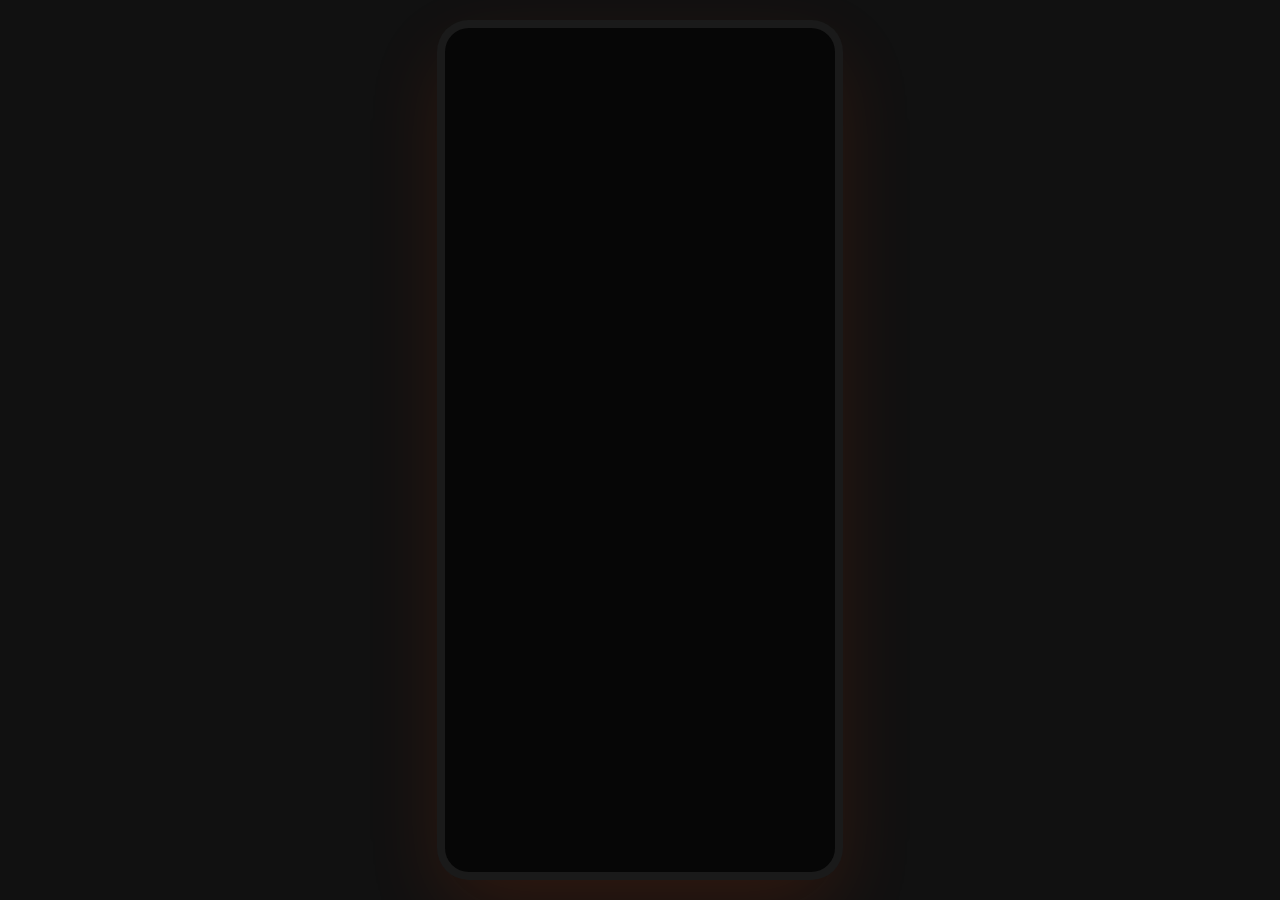
==== index.html @ 0099dbd5 "Update index.html" ====
<!DOCTYPE html>
<html lang="en">
<head>
  <link rel="manifest" href="manifest.json">

<meta name="mobile-web-app-capable" content="yes">
<meta name="apple-mobile-web-app-capable" content="yes">
  <meta charset="UTF-8">
  <meta name="viewport" content="width=device-width, initial-scale=1.0, maximum-scale=1.0, user-scalable=no">
  <title>UrbanDrip Thrift</title>
  <link href="https://fonts.googleapis.com/css2?family=Bebas+Neue&family=Space+Grotesk:wght@400;500;600;700&family=DM+Mono:wght@400;500&display=swap" rel="stylesheet">
  <link rel="stylesheet" href="style.css">
</head>
<body>
<div class="ud-root">
  <div class="phone">
    <div id="screen-host"></div>
    <div id="nav-host"></div>
    <div id="modal-host"></div>
    <div id="toast" class="toast-el"></div>
  </div>
</div>
<script src="app.js"></script>
</body>
</html>
---- style.css ----
:root {
  --bg: #060606;
  --s1: #0f0f0f;
  --s2: #161616;
  --s3: #1e1e1e;
  --border: #1f1f1f;
  --border2: #2d2d2d;
  --rust: #e8440a;
  --rust2: #ff6235;
  --cream: #f0ead8;
  --muted: #4a4a4a;
  --muted2: #777;
  --muted3: #aaa;
  --green: #22c55e;
  --yellow: #eab308;
  --blue: #3b82f6;
  --red: #ef4444;
}

* { margin: 0; padding: 0; box-sizing: border-box; -webkit-tap-highlight-color: transparent; }

body {
  min-height: 100vh;
  background: #111;
  color: #fff;
  font-family: 'Space Grotesk', sans-serif;
}

.ud-root {
  min-height: 100vh;
  background: #111;
  display: flex;
  justify-content: center;
  align-items: center;
  padding: 10px;
}

.phone {
  width: min(390px, 100vw);
  height: min(100vh, 844px);
  background: var(--bg);
  position: relative;
  overflow: hidden;
  display: flex;
  flex-direction: column;
  border-radius: 24px;
  box-shadow: 0 0 0 8px #1a1a1a, 0 30px 80px rgba(232, 68, 10, 0.15);
}

.screen {
  display: flex;
  flex-direction: column;
  height: 100%;
  overflow: hidden;
  position: absolute;
  inset: 0;
  animation: pop 0.2s ease;
}
@keyframes pop { from { opacity: 0; transform: translateY(5px); } to { opacity: 1; transform: none; } }

.sb {
  display: flex;
  justify-content: space-between;
  align-items: center;
  padding: 14px 20px 0;
  font-size: 12px;
  font-weight: 600;
  flex-shrink: 0;
}
.sb-time { font-family: 'DM Mono', monospace; font-size: 13px; }

.nav {
  position: absolute;
  bottom: 0;
  left: 0;
  right: 0;
  background: rgba(6,6,6,0.96);
  border-top: 1px solid var(--border);
  display: flex;
  z-index: 100;
  padding: 6px 0 10px;
  backdrop-filter: blur(12px);
}
.ni {
  flex: 1;
  display: flex;
  flex-direction: column;
  align-items: center;
  padding: 8px 0 3px;
  cursor: pointer;
  gap: 4px;
  color: var(--muted2);
  font-size: 8px;
  font-weight: 700;
  letter-spacing: 0.08em;
  text-transform: uppercase;
  background: none;
  border: none;
  position: relative;
}
.ni.on { color: var(--rust); }
.ni svg { width: 20px; height: 20px; stroke-width: 1.8; }
.ndot {
  position: absolute;
  top: 5px;
  right: calc(50% - 16px);
  width: 5px;
  height: 5px;
  border-radius: 50%;
  background: var(--rust2);
}

.sa {
  flex: 1;
  overflow-y: auto;
  overflow-x: hidden;
  padding-bottom: 80px;
  scrollbar-width: none;
}
.sa::-webkit-scrollbar { display: none; }

.topbar {
  display: flex;
  align-items: center;
  justify-content: space-between;
  padding: 6px 20px 14px;
  flex-shrink: 0;
}
.logo { font-family: 'Bebas Neue', sans-serif; font-size: 30px; letter-spacing: 0.04em; }
.logo em { color: var(--rust); font-style: normal; }

.ibtn {
  width: 36px;
  height: 36px;
  background: var(--s2);
  border-radius: 50%;
  display: flex;
  align-items: center;
  justify-content: center;
  cursor: pointer;
  border: 1px solid var(--border);
  font-size: 15px;
  flex-shrink: 0;
}

.sec-lbl {
  font-size: 10px;
  font-weight: 700;
  letter-spacing: 0.2em;
  text-transform: uppercase;
  color: var(--muted2);
  padding: 0 20px;
  margin-bottom: 12px;
}
.sec-row {
  display: flex;
  justify-content: space-between;
  align-items: center;
  padding: 0 20px;
  margin-bottom: 12px;
}
.sec-row .sec-lbl { padding: 0; margin: 0; }
.see-all { font-size: 11px; color: var(--rust); font-weight: 700; cursor: pointer; }

.hero {
  margin: 0 20px 20px;
  border-radius: 16px;
  padding: 24px 20px;
  position: relative;
  overflow: hidden;
}
.hero-o { background: linear-gradient(135deg, #140600, #3a1000, #140600); border: 1px solid rgba(232,68,10,0.2); }
.hero-c { background: linear-gradient(135deg, #000916, #001a40, #000916); border: 1px solid rgba(59,130,246,0.2); }
.hero-shop { background: linear-gradient(135deg, #0a0a0a, #1a0500, #0a0a0a); border: 1px solid rgba(232,68,10,0.3); }
.hero::before {
  content: 'DRIP';
  position: absolute;
  right: -14px;
  bottom: -24px;
  font-family: 'Bebas Neue', sans-serif;
  font-size: 130px;
  color: rgba(255,255,255,0.04);
  pointer-events: none;
  line-height: 1;
}
.htag {
  font-size: 9px;
  font-weight: 700;
  letter-spacing: 0.22em;
  text-transform: uppercase;
  margin-bottom: 8px;
  position: relative;
}
.htag-o { color: var(--rust); }
.htag-c { color: var(--blue); }
.htag-s { color: var(--rust2); }
.hero h2 {
  font-family: 'Bebas Neue', sans-serif;
  font-size: 36px;
  line-height: 0.95;
  color: var(--cream);
  margin-bottom: 12px;
  position: relative;
}
.hero p {
  font-size: 12px;
  color: rgba(240,234,216,0.5);
  line-height: 1.6;
  margin-bottom: 18px;
  position: relative;
}
.hbtn {
  font-family: 'Space Grotesk', sans-serif;
  font-size: 11px;
  font-weight: 700;
  letter-spacing: 0.12em;
  text-transform: uppercase;
  border: none;
  border-radius: 8px;
  padding: 10px 18px;
  cursor: pointer;
  position: relative;
}
.stats4 { display: grid; grid-template-columns: repeat(4, 1fr); gap: 8px; padding: 0 20px; margin-bottom: 20px; }
.stats3 { display: grid; grid-template-columns: repeat(3, 1fr); gap: 8px; padding: 0 20px; margin-bottom: 20px; }
.stats2 { display: grid; grid-template-columns: 1fr 1fr; gap: 10px; padding: 0 20px; margin-bottom: 20px; }
.stat {
  background: var(--s1);
  border-radius: 10px;
  padding: 12px 8px;
  border: 1px solid var(--border);
  text-align: center;
}
.sv { font-family: 'Bebas Neue', sans-serif; font-size: 26px; color: var(--rust); line-height: 1; }
.sl {
  font-size: 9px;
  color: var(--muted2);
  font-weight: 700;
  letter-spacing: 0.1em;
  text-transform: uppercase;
  margin-top: 3px;
}

.alert-box {
  margin: 0 20px 20px;
  background: rgba(239,68,68,0.07);
  border: 1px solid rgba(239,68,68,0.2);
  border-radius: 16px;
  padding: 14px 16px;
  display: flex;
  align-items: center;
  gap: 12px;
}
.ab-title { font-size: 13px; font-weight: 700; color: var(--red); margin-bottom: 2px; }
.ab-sub { font-size: 11px; color: var(--muted2); }
.ab-btn {
  background: var(--red);
  color: #fff;
  border: none;
  border-radius: 8px;
  padding: 9px 14px;
  font-family: 'Space Grotesk', sans-serif;
  font-size: 11px;
  font-weight: 700;
  cursor: pointer;
  flex-shrink: 0;
}

.litem {
  display: flex;
  align-items: center;
  gap: 12px;
  background: var(--s1);
  border-radius: 12px;
  padding: 12px;
  margin: 0 20px 8px;
  border: 1px solid var(--border);
  cursor: pointer;
}
.li-thumb {
  width: 52px;
  height: 52px;
  border-radius: 8px;
  background: var(--s3);
  flex-shrink: 0;
  display: flex;
  align-items: center;
  justify-content: center;
  font-size: 22px;
  overflow: hidden;
}
.li-thumb img { width: 100%; height: 100%; object-fit: cover; }
.li-info { flex: 1; min-width: 0; }
.li-brand { font-size: 9px; font-weight: 700; letter-spacing: 0.14em; text-transform: uppercase; color: var(--rust); }
.li-name { font-size: 13px; font-weight: 600; }
.li-sub { font-size: 11px; color: var(--muted2); margin-top: 1px; }
.li-right { text-align: right; flex-shrink: 0; }
.li-price { font-family: 'Bebas Neue', sans-serif; font-size: 18px; }

.shop-grid {
  display: grid;
  grid-template-columns: 1fr 1fr;
  gap: 10px;
  padding: 0 20px;
  margin-bottom: 14px;
}
.shop-card {
  background: var(--s1);
  border-radius: 14px;
  border: 1px solid var(--border);
  overflow: hidden;
  cursor: pointer;
  transition: transform 0.2s, border-color 0.2s;
}
.shop-card:active { transform: scale(0.97); }
.shop-card.interested { border-color: var(--green); }
.shop-img {
  aspect-ratio: 1;
  background: var(--s3);
  display: flex;
  align-items: center;
  justify-content: center;
  font-size: 42px;
  position: relative;
  overflow: hidden;
}
.shop-img img { width: 100%; height: 100%; object-fit: cover; }
.shop-tag {
  position: absolute;
  top: 8px;
  left: 8px;
  background: rgba(0,0,0,0.7);
  backdrop-filter: blur(8px);
  color: #fff;
  font-size: 8px;
  font-weight: 700;
  padding: 3px 7px;
  border-radius: 4px;
  letter-spacing: 0.06em;
}
.shop-int-badge {
  position: absolute;
  top: 8px;
  right: 8px;
  background: var(--green);
  color: #fff;
  font-size: 9px;
  font-weight: 700;
  padding: 3px 7px;
  border-radius: 100px;
}
.shop-body { padding: 10px 12px 12px; }
.shop-brand { font-size: 8px; font-weight: 700; letter-spacing: 0.14em; text-transform: uppercase; color: var(--rust); }
.shop-name { font-size: 12px; font-weight: 600; margin: 2px 0 4px; line-height: 1.2; min-height: 28px; }
.shop-row { display: flex; justify-content: space-between; align-items: center; }
.shop-price { font-family: 'Bebas Neue', sans-serif; font-size: 20px; color: var(--cream); }
.shop-size { font-size: 9px; color: var(--muted2); font-weight: 600; }
.shop-btn {
  width: 100%;
  margin-top: 8px;
  background: var(--rust);
  color: #fff;
  border: none;
  border-radius: 8px;
  padding: 8px;
  font-family: 'Space Grotesk', sans-serif;
  font-size: 10px;
  font-weight: 700;
  letter-spacing: 0.06em;
  cursor: pointer;
  text-transform: uppercase;
}
.shop-btn.done {
  background: rgba(34,197,94,0.15);
  color: var(--green);
  border: 1px solid rgba(34,197,94,0.3);
}

.cat-chips {
  display: flex;
  gap: 8px;
  overflow-x: auto;
  padding: 0 20px 14px;
  scrollbar-width: none;
}
.cat-chips::-webkit-scrollbar { display: none; }
.cat-chip {
  padding: 8px 14px;
  background: var(--s2);
  color: var(--muted2);
  border: 1px solid var(--border);
  border-radius: 100px;
  font-size: 11px;
  font-weight: 700;
  white-space: nowrap;
  cursor: pointer;
  text-transform: capitalize;
  flex-shrink: 0;
}
.cat-chip.on {
  background: var(--rust);
  color: #fff;
  border-color: var(--rust);
}

.search-wrap { padding: 0 20px 14px; }
.search-input {
  position: relative;
}
.search-input input {
  width: 100%;
  background: var(--s2);
  border: 1px solid var(--border2);
  border-radius: 10px;
  padding: 13px 40px 13px 14px;
  color: #fff;
  font-family: 'Space Grotesk', sans-serif;
  font-size: 14px;
  outline: none;
}
.search-input input:focus { border-color: var(--rust); }
.search-clear {
  position: absolute;
  right: 12px;
  top: 50%;
  transform: translateY(-50%);
  cursor: pointer;
  color: var(--muted2);
  font-size: 18px;
  padding: 4px;
}
.search-meta {
  font-size: 10px;
  color: var(--muted2);
  margin-top: 8px;
  letter-spacing: 0.1em;
}
.inv-tabs {
  display: flex;
  background: var(--s2);
  border-radius: 12px;
  margin: 0 20px 16px;
  padding: 3px;
  border: 1px solid var(--border);
}
.itab {
  flex: 1;
  padding: 8px 4px;
  text-align: center;
  font-size: 10px;
  font-weight: 700;
  border-radius: 8px;
  cursor: pointer;
  color: var(--muted2);
  position: relative;
  background: none;
  border: none;
}
.itab.on { background: var(--rust); color: #fff; }
.cnt {
  position: absolute;
  top: 2px;
  right: 4px;
  font-size: 8px;
  font-weight: 700;
  width: 14px;
  height: 14px;
  border-radius: 50%;
  display: flex;
  align-items: center;
  justify-content: center;
}
.cy2 { background: var(--yellow); color: #000; }
.cg2 { background: var(--green); color: #fff; }
.cr2 { background: var(--red); color: #fff; }

.icard {
  background: var(--s1);
  border-radius: 16px;
  margin: 0 20px 10px;
  border: 1px solid var(--border);
  overflow: hidden;
}
.icard.warn { border-color: rgba(239,68,68,0.3); }
.ic-top { display: flex; align-items: center; gap: 12px; padding: 12px; }
.ic-img {
  width: 56px;
  height: 56px;
  border-radius: 10px;
  background: var(--s3);
  flex-shrink: 0;
  display: flex;
  align-items: center;
  justify-content: center;
  font-size: 24px;
  overflow: hidden;
}
.ic-img img { width: 100%; height: 100%; object-fit: cover; }
.ic-name { font-size: 13px; font-weight: 700; margin-bottom: 2px; }
.ic-sub { font-size: 11px; color: var(--muted2); }
.ic-price { font-family: 'Bebas Neue', sans-serif; font-size: 20px; }
.ic-days { font-size: 10px; color: var(--muted2); margin-top: 2px; text-align: right; }
.ic-days.red { color: var(--red); }
.ic-actions { display: flex; gap: 7px; padding: 0 12px 12px; }
.ia {
  flex: 1;
  padding: 9px 6px;
  border-radius: 8px;
  font-family: 'Space Grotesk', sans-serif;
  font-size: 10px;
  font-weight: 700;
  cursor: pointer;
  border: none;
  text-align: center;
}
.ia-sold { background: rgba(34,197,94,0.1); color: var(--green); border: 1px solid rgba(34,197,94,0.25); }
.ia-ret { background: rgba(239,68,68,0.1); color: var(--red); border: 1px solid rgba(239,68,68,0.25); }
.ia-low { background: rgba(234,179,8,0.1); color: var(--yellow); border: 1px solid rgba(234,179,8,0.25); }
.ia-msg { background: rgba(59,130,246,0.1); color: var(--blue); border: 1px solid rgba(59,130,246,0.25); }

.lc { padding: 0 12px 10px; }
.lc-track { display: flex; align-items: center; margin-bottom: 6px; }
.lcd {
  width: 8px;
  height: 8px;
  border-radius: 50%;
  background: var(--border2);
  border: 1.5px solid var(--border2);
  flex-shrink: 0;
}
.lcd.done { background: var(--rust); border-color: var(--rust); }
.lcd.cur { background: var(--rust); border-color: var(--rust); box-shadow: 0 0 6px var(--rust); }
.lcd.warn { background: var(--red); border-color: var(--red); }
.lcd.ok { background: var(--green); border-color: var(--green); }
.lcl { flex: 1; height: 2px; background: var(--border); }
.lcl.done { background: var(--rust); }
.lcl.ok { background: var(--green); }
.lcl.warn { background: rgba(239,68,68,0.3); }
.lc-lbls {
  display: flex;
  justify-content: space-between;
  font-size: 8px;
  color: var(--muted);
  font-weight: 700;
  letter-spacing: 0.05em;
  text-transform: uppercase;
}

.qi {
  background: var(--s1);
  border-radius: 16px;
  margin: 0 20px 14px;
  border: 1px solid var(--border);
  overflow: hidden;
}
.qi-top { display: flex; gap: 12px; padding: 14px; }
.qi-photo {
  width: 64px;
  height: 64px;
  border-radius: 10px;
  background: var(--s3);
  flex-shrink: 0;
  display: flex;
  align-items: center;
  justify-content: center;
  font-size: 28px;
  overflow: hidden;
}
.qi-photo img { width: 100%; height: 100%; object-fit: cover; }
.qi-from { font-size: 9px; font-weight: 700; letter-spacing: 0.12em; text-transform: uppercase; color: var(--muted2); margin-bottom: 2px; }
.qi-name { font-size: 15px; font-weight: 700; margin-bottom: 2px; }
.qi-meta { font-size: 11px; color: var(--muted2); }
.qi-when { font-size: 10px; color: var(--yellow); font-weight: 700; margin-top: 3px; }
.qi-send {
  margin: 0 14px 12px;
  background: var(--s2);
  border-radius: 8px;
  padding: 9px 12px;
  font-size: 11px;
  color: var(--muted2);
  border: 1px solid var(--border);
}
.qi-send strong { color: #fff; }
.crit-wrap { padding: 0 14px 10px; }
.crit-row {
  display: flex;
  align-items: center;
  justify-content: space-between;
  padding: 9px 0;
  border-bottom: 1px solid var(--border);
}
.crit-row:last-child { border: none; }
.crit-l { font-size: 13px; font-weight: 500; }
.tog {
  width: 42px;
  height: 23px;
  background: var(--border2);
  border-radius: 12px;
  position: relative;
  cursor: pointer;
  flex-shrink: 0;
  border: none;
  transition: background 0.2s;
}
.tog.on { background: var(--green); }
.tog-knob {
  position: absolute;
  left: 3px;
  top: 3px;
  width: 17px;
  height: 17px;
  background: #fff;
  border-radius: 50%;
  transition: left 0.2s;
  box-shadow: 0 1px 3px rgba(0,0,0,0.3);
}
.tog.on .tog-knob { left: 22px; }

.q-score {
  margin: 0 14px 12px;
  display: flex;
  align-items: center;
  gap: 10px;
}
.qs-lbl { font-size: 10px; color: var(--muted2); font-weight: 600; flex-shrink: 0; }
.qs-bar {
  flex: 1;
  height: 4px;
  background: var(--border);
  border-radius: 2px;
  overflow: hidden;
}
.qs-fill { height: 100%; border-radius: 2px; transition: width 0.3s, background 0.3s; }
.qs-pct { font-size: 11px; font-weight: 700; flex-shrink: 0; min-width: 32px; text-align: right; font-family: 'DM Mono', monospace; }

.vrow { display: flex; gap: 8px; padding: 0 14px 14px; }
.vbtn {
  flex: 1;
  padding: 12px 8px;
  border-radius: 10px;
  font-family: 'Space Grotesk', sans-serif;
  font-size: 12px;
  font-weight: 700;
  cursor: pointer;
  border: none;
}
.vrej { background: rgba(239,68,68,0.1); color: var(--red); border: 1px solid rgba(239,68,68,0.25); }
.vacc { background: rgba(34,197,94,0.1); color: var(--green); border: 1px solid rgba(34,197,94,0.25); }

.earn-card {
  margin: 0 20px 20px;
  border-radius: 16px;
  padding: 22px;
  text-align: center;
  position: relative;
  overflow: hidden;
  color: #fff;
}
.earn-o { background: linear-gradient(135deg, var(--rust), var(--rust2)); }
.earn-c { background: linear-gradient(135deg, #1d4ed8, var(--blue)); }
.earn-card::before {
  content: '₨';
  position: absolute;
  right: -10px;
  bottom: -20px;
  font-family: 'Bebas Neue', sans-serif;
  font-size: 120px;
  color: rgba(255,255,255,0.07);
  pointer-events: none;
}
.earn-lbl { font-size: 10px; font-weight: 700; letter-spacing: 0.18em; text-transform: uppercase; opacity: 0.75; margin-bottom: 5px; }
.earn-amt { font-family: 'Bebas Neue', sans-serif; font-size: 52px; line-height: 1; }
.earn-sub { font-size: 11px; opacity: 0.65; margin-top: 5px; }
.earn-row { display: flex; gap: 10px; margin: 12px 0 0; }
.em { flex: 1; background: rgba(255,255,255,0.14); border-radius: 10px; padding: 10px; text-align: center; }
.em-v { font-family: 'Bebas Neue', sans-serif; font-size: 22px; line-height: 1; }
.em-l { font-size: 9px; opacity: 0.65; font-weight: 700; letter-spacing: 0.06em; margin-top: 2px; }

.deal-card {
  background: var(--s1);
  border-radius: 16px;
  padding: 14px;
  margin: 0 20px 10px;
  border: 1px solid var(--border);
}
.dc-top { display: flex; gap: 10px; align-items: center; margin-bottom: 10px; }
.dc-img {
  width: 44px;
  height: 44px;
  border-radius: 8px;
  background: var(--s3);
  flex-shrink: 0;
  display: flex;
  align-items: center;
  justify-content: center;
  font-size: 20px;
  overflow: hidden;
}
.dc-img img { width: 100%; height: 100%; object-fit: cover; }
.dc-name { font-size: 13px; font-weight: 700; }
.dc-from { font-size: 11px; color: var(--muted2); }
.dc-badge { margin-left: auto; font-size: 9px; font-weight: 700; padding: 4px 9px; border-radius: 6px; flex-shrink: 0; }
.dbs { background: rgba(34,197,94,0.12); color: var(--green); }
.dba { background: rgba(234,179,8,0.12); color: var(--yellow); }
.dbr { background: rgba(239,68,68,0.12); color: var(--red); }

.sbar { height: 4px; background: var(--border); border-radius: 2px; overflow: hidden; margin-bottom: 5px; }
.sfill { height: 100%; background: var(--rust); border-radius: 2px; }
.sfill-b { height: 100%; background: var(--blue); border-radius: 2px; }
.slbls { display: flex; justify-content: space-between; font-size: 10px; margin-bottom: 3px; }
.sm-r { color: var(--rust); font-weight: 700; }
.sm-b { color: var(--blue); font-weight: 700; }
.sth { color: var(--muted2); }
.snote { font-size: 10px; color: var(--muted); }
.mi-card {
  background: var(--s1);
  border-radius: 16px;
  margin: 0 20px 10px;
  border: 1px solid var(--border);
  overflow: hidden;
}
.mi-top { display: flex; align-items: center; gap: 12px; padding: 12px; }
.mi-img {
  width: 56px;
  height: 56px;
  border-radius: 10px;
  background: var(--s3);
  flex-shrink: 0;
  display: flex;
  align-items: center;
  justify-content: center;
  font-size: 24px;
  overflow: hidden;
}
.mi-img img { width: 100%; height: 100%; object-fit: cover; }
.mi-name { font-size: 13px; font-weight: 700; margin-bottom: 1px; }
.mi-sub { font-size: 11px; color: var(--muted2); }
.mi-status { margin-left: auto; flex-shrink: 0; }
.spill { font-size: 9px; font-weight: 700; padding: 4px 10px; border-radius: 100px; text-transform: uppercase; letter-spacing: 0.06em; }
.sp-pend { background: rgba(234,179,8,0.15); color: var(--yellow); }
.sp-list { background: rgba(59,130,246,0.15); color: var(--blue); }
.sp-sold { background: rgba(34,197,94,0.15); color: var(--green); }
.sp-ret { background: rgba(239,68,68,0.15); color: var(--red); }
.mi-lc { padding: 0 12px 12px; }
.mi-note { padding: 0 12px 12px; font-size: 11px; color: var(--muted2); }

.notif-list { padding: 0 20px; }
.nitem {
  display: flex;
  gap: 12px;
  padding: 14px;
  background: var(--s1);
  border-radius: 12px;
  margin-bottom: 8px;
  border: 1px solid var(--border);
  position: relative;
}
.nitem.unread { border-color: rgba(232,68,10,0.25); }
.nitem.unread::before {
  content: '';
  position: absolute;
  left: 0;
  top: 0;
  bottom: 0;
  width: 3px;
  background: var(--rust);
  border-radius: 12px 0 0 12px;
}
.ni-ico {
  width: 38px;
  height: 38px;
  border-radius: 50%;
  display: flex;
  align-items: center;
  justify-content: center;
  font-size: 17px;
  flex-shrink: 0;
}
.ico-ret { background: rgba(239,68,68,0.15); }
.ico-sold { background: rgba(34,197,94,0.15); }
.ico-pend { background: rgba(234,179,8,0.15); }
.ico-buy { background: rgba(232,68,10,0.15); }
.ni-title { font-size: 13px; font-weight: 700; margin-bottom: 2px; }
.ni-sub { font-size: 11px; color: var(--muted2); line-height: 1.4; }
.ni-time { font-size: 10px; color: var(--muted); margin-top: 4px; }
.ni-act { display: inline-block; margin-top: 7px; font-size: 11px; font-weight: 700; color: var(--rust); cursor: pointer; }

.badge-pill { background: var(--rust); color: #fff; font-size: 10px; font-weight: 700; padding: 5px 12px; border-radius: 100px; }
.rbadge {
  padding: 3px 10px;
  border-radius: 100px;
  font-size: 10px;
  font-weight: 700;
  letter-spacing: 0.06em;
  display: inline-flex;
  align-items: center;
  gap: 4px;
}
.rb-o { background: rgba(232,68,10,0.12); color: var(--rust); border: 1px solid rgba(232,68,10,0.25); }
.rb-c { background: rgba(59,130,246,0.12); color: var(--blue); border: 1px solid rgba(59,130,246,0.25); }
.rb-g { background: rgba(34,197,94,0.12); color: var(--green); }

.fl { margin-bottom: 14px; }
.fl label {
  font-size: 10px;
  font-weight: 700;
  letter-spacing: 0.14em;
  text-transform: uppercase;
  color: var(--muted2);
  display: block;
  margin-bottom: 7px;
}
.fi {
  width: 100%;
  background: var(--s2);
  border: 1px solid var(--border2);
  border-radius: 10px;
  padding: 13px 14px;
  color: #fff;
  font-family: 'Space Grotesk', sans-serif;
  font-size: 14px;
  outline: none;
  appearance: none;
}
.fi:focus { border-color: var(--rust); }
.fi::placeholder { color: var(--muted); }

.btn {
  width: 100%;
  border: none;
  border-radius: 14px;
  padding: 15px;
  font-family: 'Space Grotesk', sans-serif;
  font-size: 14px;
  font-weight: 700;
  cursor: pointer;
  margin-bottom: 10px;
  letter-spacing: 0.06em;
}
.btn-rust { background: var(--rust); color: #fff; }
.btn-blue { background: var(--blue); color: #fff; }
.btn-green { background: var(--green); color: #fff; }
.btn-wa { background: #25d366; color: #fff; }
.btn-ig { background: linear-gradient(45deg, #f09433, #e6683c, #dc2743, #cc2366, #bc1888); color: #fff; }
.btn-ghost { background: transparent; border: 1px solid var(--border2); color: var(--muted2); }

.login-wrap {
  padding: 48px 24px 40px;
  display: flex;
  flex-direction: column;
  align-items: center;
  flex: 1;
  overflow-y: auto;
  scrollbar-width: none;
}
.login-wrap::-webkit-scrollbar { display: none; }
.tagline {
  font-size: 10px;
  color: var(--muted2);
  letter-spacing: 0.2em;
  text-transform: uppercase;
  margin-bottom: 44px;
}
.notice-box {
  background: rgba(232,68,10,0.08);
  border: 1px solid rgba(232,68,10,0.2);
  border-radius: 14px;
  padding: 14px 16px;
  margin-bottom: 24px;
  width: 100%;
}
.nb-title { font-size: 11px; font-weight: 700; color: var(--rust); margin-bottom: 4px; }
.nb-body { font-size: 11px; color: var(--muted3); line-height: 1.6; }
.form-wrap { width: 100%; }
.slot {
  width: 40px;
  height: 40px;
  border-radius: 50%;
  display: flex;
  align-items: center;
  justify-content: center;
  font-size: 14px;
  font-weight: 700;
  border: 2px solid var(--border2);
  color: var(--muted);
  font-family: 'DM Mono', monospace;
}
.slot.done { background: var(--rust); border-color: var(--rust); color: #fff; }
.slot.cur { border-color: var(--rust); color: var(--rust); animation: pulse 2s infinite; }
@keyframes pulse {
  0%,100% { box-shadow: 0 0 0 0 rgba(232,68,10,0.3); }
  50% { box-shadow: 0 0 0 8px rgba(232,68,10,0); }
}

.con-hdr { padding: 8px 20px 16px; flex-shrink: 0; }
.con-hdr h1 { font-family: 'Bebas Neue', sans-serif; font-size: 34px; color: var(--cream); margin-bottom: 3px; }
.con-hdr p { font-size: 12px; color: var(--muted2); }

.who-grid {
  display: grid;
  grid-template-columns: 1fr 1fr;
  gap: 10px;
  padding: 0 20px;
  margin-bottom: 20px;
}
.who-card {
  padding: 16px 12px;
  background: var(--s2);
  border: 1.5px solid var(--border2);
  border-radius: 16px;
  cursor: pointer;
  text-align: center;
}
.who-card.on { border-color: var(--rust); background: rgba(232,68,10,0.07); }
.wc-icon { font-size: 26px; margin-bottom: 6px; }
.wc-title { font-size: 13px; font-weight: 700; margin-bottom: 2px; }
.wc-sub { font-size: 10px; color: var(--muted2); }

.acc {
  margin: 0 20px 12px;
  background: var(--s1);
  border: 1px solid var(--border);
  border-radius: 14px;
  overflow: hidden;
}
.acc-btn {
  width: 100%;
  display: flex;
  align-items: center;
  gap: 10px;
  padding: 14px 16px;
  background: transparent;
  border: none;
  color: #fff;
  cursor: pointer;
  text-align: left;
}
.acc-slot {
  width: 24px;
  height: 24px;
  border-radius: 50%;
  background: var(--s3);
  color: var(--muted2);
  display: flex;
  align-items: center;
  justify-content: center;
  font-size: 11px;
  font-weight: 700;
  font-family: 'DM Mono', monospace;
  flex-shrink: 0;
}
.acc-slot.done { background: var(--green); color: #fff; }
.acc-title { flex: 1; font-size: 13px; font-weight: 700; letter-spacing: 0.04em; text-transform: uppercase; }
.acc-status { font-size: 10px; color: var(--muted); font-weight: 600; }
.acc-status.done { color: var(--green); }
.acc-arrow { font-size: 14px; color: var(--muted2); font-family: 'DM Mono', monospace; }
.acc-body { border-top: 1px solid var(--border); padding: 14px 0 4px; }

.pcard {
  background: var(--s2);
  border: 1px solid var(--border);
  border-radius: 16px;
  overflow: hidden;
  margin: 0 16px 12px;
}
.pcard-top { display: flex; align-items: center; gap: 12px; padding: 14px; }
.pav {
  width: 50px;
  height: 50px;
  border-radius: 50%;
  background: var(--s3);
  border: 2px solid var(--border2);
  display: flex;
  align-items: center;
  justify-content: center;
  font-size: 20px;
  flex-shrink: 0;
}
.pcard-name { font-size: 14px; font-weight: 700; }
.pcard-type { font-size: 10px; color: var(--rust); font-weight: 700; letter-spacing: 0.08em; text-transform: uppercase; }
.pcard-fields { border-top: 1px solid var(--border); }
.pf {
  display: flex;
  align-items: center;
  gap: 10px;
  padding: 11px 14px;
  border-bottom: 1px solid var(--border);
}
.pf:last-child { border: none; }
.pf input {
  flex: 1;
  background: transparent;
  border: none;
  color: #fff;
  font-family: 'Space Grotesk', sans-serif;
  font-size: 13px;
  outline: none;
}
.pf input::placeholder { color: var(--muted); }

.photo-grid {
  display: grid;
  grid-template-columns: 2fr 1fr 1fr;
  grid-template-rows: 1fr 1fr;
  gap: 8px;
  padding: 0 16px;
  height: 210px;
  margin-bottom: 8px;
}
.pslot {
  background: var(--s2);
  border: 1.5px dashed var(--border2);
  border-radius: 10px;
  display: flex;
  flex-direction: column;
  align-items: center;
  justify-content: center;
  cursor: pointer;
  position: relative;
  overflow: hidden;
}
.pslot.main-s { grid-row: span 2; }
.pslot.filled { border-style: solid; border-color: var(--rust); }
.psi { font-size: 18px; opacity: 0.3; margin-bottom: 3px; }
.psi.on { opacity: 1; color: var(--rust); }
.psl { font-size: 8px; color: var(--muted); font-weight: 700; letter-spacing: 0.1em; }
.psl.on { color: var(--rust); }
.mbadge {
  position: absolute;
  top: 7px;
  left: 7px;
  background: var(--rust);
  color: #fff;
  font-size: 8px;
  font-weight: 700;
  padding: 2px 7px;
  border-radius: 4px;
  z-index: 1;
}
.pslot img {
  position: absolute;
  inset: 0;
  width: 100%;
  height: 100%;
  object-fit: cover;
}
.px-remove {
  position: absolute;
  top: 5px;
  right: 5px;
  background: rgba(0,0,0,0.8);
  border-radius: 50%;
  width: 20px;
  height: 20px;
  display: flex;
  align-items: center;
  justify-content: center;
  font-size: 10px;
  z-index: 2;
  cursor: pointer;
  color: #fff;
}
.photo-note {
  font-size: 10px;
  color: var(--muted);
  text-align: center;
  padding: 6px 20px 0;
  line-height: 1.5;
  margin-bottom: 18px;
}

.cond-sel { display: flex; gap: 6px; }
.cb {
  flex: 1;
  padding: 9px 4px;
  background: var(--s2);
  border: 1px solid var(--border);
  border-radius: 8px;
  text-align: center;
  cursor: pointer;
}
.cb.on { border-color: var(--rust); background: rgba(232,68,10,0.1); }
.cb-n { font-family: 'Bebas Neue', sans-serif; font-size: 20px; line-height: 1; }
.cb-l { font-size: 8px; color: var(--muted); font-weight: 600; }

.pickup-box {
  margin: 0 16px 12px;
  background: rgba(232,68,10,0.06);
  border: 1px solid rgba(232,68,10,0.18);
  border-radius: 16px;
  padding: 14px;
}
.pb-head {
  font-size: 10px;
  font-weight: 700;
  letter-spacing: 0.14em;
  text-transform: uppercase;
  color: var(--rust);
  margin-bottom: 12px;
}
.pb-opts { display: flex; flex-direction: column; gap: 9px; }
.pbopt { display: flex; align-items: flex-start; gap: 10px; cursor: pointer; }
.pb-radio {
  width: 17px;
  height: 17px;
  border-radius: 50%;
  border: 2px solid var(--border2);
  flex-shrink: 0;
  margin-top: 1px;
  display: flex;
  align-items: center;
  justify-content: center;
}
.pb-radio.on { border-color: var(--rust); }
.pb-radio.on::after {
  content: '';
  width: 7px;
  height: 7px;
  border-radius: 50%;
  background: var(--rust);
}
.pb-lbl { font-size: 12px; font-weight: 600; }
.pb-desc { font-size: 10px; color: var(--muted2); }

.suc-wrap {
  flex: 1;
  display: flex;
  flex-direction: column;
  align-items: center;
  justify-content: center;
  padding: 36px 24px;
  text-align: center;
  overflow-y: auto;
}
.suc-icon { font-size: 68px; margin-bottom: 18px; animation: bounce 0.5s ease; }
@keyframes bounce {
  0%,100% { transform: scale(1); }
  50% { transform: scale(1.15); }
}
.suc-title { font-family: 'Bebas Neue', sans-serif; font-size: 40px; margin-bottom: 7px; }
.suc-sub { font-size: 13px; color: var(--muted2); line-height: 1.6; max-width: 270px; margin-bottom: 26px; }
.suc-card {
  background: var(--s1);
  border: 1px solid var(--border);
  border-radius: 16px;
  padding: 18px;
  width: 100%;
  max-width: 310px;
  margin-bottom: 22px;
  text-align: left;
}
.sr {
  display: flex;
  justify-content: space-between;
  padding: 7px 0;
  border-bottom: 1px solid var(--border);
  font-size: 12px;
}
.sr:last-child { border: none; }
.sk { color: var(--muted2); }
.sv2 { font-weight: 700; }

.empty { text-align: center; padding: 44px 24px; }
.ei { font-size: 50px; margin-bottom: 12px; }
.et { font-family: 'Bebas Neue', sans-serif; font-size: 24px; color: var(--muted2); margin-bottom: 6px; }
.es { font-size: 12px; color: var(--muted); line-height: 1.6; }

.modal-ov {
  position: absolute;
  inset: 0;
  background: rgba(0,0,0,0.88);
  z-index: 500;
  display: flex;
  align-items: flex-end;
  justify-content: center;
  border-radius: 24px;
  overflow: hidden;
  animation: mfade 0.18s ease;
}
@keyframes mfade { from { opacity: 0; } to { opacity: 1; } }
.modal {
  background: var(--s1);
  border-radius: 20px 20px 0 0;
  width: 100%;
  padding: 18px 20px 36px;
  border-top: 1px solid var(--border);
  max-height: 85%;
  overflow-y: auto;
  animation: slideup 0.25s ease;
}
@keyframes slideup { from { transform: translateY(100%); } to { transform: none; } }
.mhandle {
  width: 36px;
  height: 4px;
  background: var(--border2);
  border-radius: 2px;
  margin: 0 auto 18px;
}
.mtitle { font-family: 'Bebas Neue', sans-serif; font-size: 28px; margin-bottom: 4px; }
.msub { font-size: 12px; color: var(--muted2); margin-bottom: 18px; line-height: 1.5; }

.buy-hero {
  width: 100%;
  aspect-ratio: 1.2;
  border-radius: 14px;
  background: var(--s2);
  display: flex;
  align-items: center;
  justify-content: center;
  font-size: 80px;
  margin-bottom: 14px;
  overflow: hidden;
}
.buy-hero img { width: 100%; height: 100%; object-fit: cover; }
.buy-meta {
  background: var(--s2);
  border: 1px solid var(--border);
  border-radius: 12px;
  padding: 12px;
  margin-bottom: 14px;
}
.buy-row {
  display: flex;
  justify-content: space-between;
  padding: 6px 0;
  font-size: 12px;
  border-bottom: 1px solid var(--border);
}
.buy-row:last-child { border: none; }
.buy-k { color: var(--muted2); }
.buy-v { font-weight: 700; }

.ret-opts { display: flex; flex-direction: column; gap: 8px; margin-bottom: 14px; }
.ropt {
  display: flex;
  gap: 12px;
  background: var(--s2);
  border: 1px solid var(--border);
  border-radius: 12px;
  padding: 13px;
  cursor: pointer;
}
.ropt.sel { border-color: var(--rust); }
.ropt-radio {
  width: 18px;
  height: 18px;
  border-radius: 50%;
  border: 2px solid var(--border2);
  flex-shrink: 0;
  margin-top: 1px;
  display: flex;
  align-items: center;
  justify-content: center;
}
.ropt.sel .ropt-radio { border-color: var(--rust); }
.ropt.sel .ropt-radio::after {
  content: '';
  width: 8px;
  height: 8px;
  border-radius: 50%;
  background: var(--rust);
}
.ropt-title { font-size: 13px; font-weight: 700; margin-bottom: 2px; }
.ropt-desc { font-size: 11px; color: var(--muted2); }

.toast-el {
  position: absolute;
  bottom: 90px;
  left: 50%;
  transform: translateX(-50%);
  padding: 11px 22px;
  border-radius: 100px;
  font-size: 12px;
  font-weight: 700;
  z-index: 600;
  white-space: nowrap;
  pointer-events: none;
  color: #fff;
  background: #22c55e;
  opacity: 0;
  transition: opacity 0.27s ease;
}
.toast-el.show { opacity: 1; }

.gap { height: 20px; }
.mono { font-family: 'DM Mono', monospace; }

.hbtn-o { background: var(--rust); color: #fff; }
.hbtn-c { background: var(--blue); color: #fff; }
.hbtn-s { background: var(--rust); color: #fff; }
.mi-card {
  background: var(--s1);
  border-radius: 16px;
  margin: 0 20px 10px;
  border: 1px solid var(--border);
  overflow: hidden;
}
.mi-top { display: flex; align-items: center; gap: 12px; padding: 12px; }
.mi-img {
  width: 56px;
  height: 56px;
  border-radius: 10px;
  background: var(--s3);
  flex-shrink: 0;
  display: flex;
  align-items: center;
  justify-content: center;
  font-size: 24px;
  overflow: hidden;
}
.mi-img img { width: 100%; height: 100%; object-fit: cover; }
.mi-name { font-size: 13px; font-weight: 700; margin-bottom: 1px; }
.mi-sub { font-size: 11px; color: var(--muted2); }
.mi-status { margin-left: auto; flex-shrink: 0; }
.spill { font-size: 9px; font-weight: 700; padding: 4px 10px; border-radius: 100px; text-transform: uppercase; letter-spacing: 0.06em; }
.sp-pend { background: rgba(234,179,8,0.15); color: var(--yellow); }
.sp-list { background: rgba(59,130,246,0.15); color: var(--blue); }
.sp-sold { background: rgba(34,197,94,0.15); color: var(--green); }
.sp-ret { background: rgba(239,68,68,0.15); color: var(--red); }
.mi-lc { padding: 0 12px 12px; }
.mi-note { padding: 0 12px 12px; font-size: 11px; color: var(--muted2); }

.notif-list { padding: 0 20px; }
.nitem {
  display: flex;
  gap: 12px;
  padding: 14px;
  background: var(--s1);
  border-radius: 12px;
  margin-bottom: 8px;
  border: 1px solid var(--border);
  position: relative;
}
.nitem.unread { border-color: rgba(232,68,10,0.25); }
.nitem.unread::before {
  content: '';
  position: absolute;
  left: 0;
  top: 0;
  bottom: 0;
  width: 3px;
  background: var(--rust);
  border-radius: 12px 0 0 12px;
}
.ni-ico {
  width: 38px;
  height: 38px;
  border-radius: 50%;
  display: flex;
  align-items: center;
  justify-content: center;
  font-size: 17px;
  flex-shrink: 0;
}
.ico-ret { background: rgba(239,68,68,0.15); }
.ico-sold { background: rgba(34,197,94,0.15); }
.ico-pend { background: rgba(234,179,8,0.15); }
.ico-buy { background: rgba(232,68,10,0.15); }
.ni-title { font-size: 13px; font-weight: 700; margin-bottom: 2px; }
.ni-sub { font-size: 11px; color: var(--muted2); line-height: 1.4; }
.ni-time { font-size: 10px; color: var(--muted); margin-top: 4px; }
.ni-act { display: inline-block; margin-top: 7px; font-size: 11px; font-weight: 700; color: var(--rust); cursor: pointer; }

.badge-pill { background: var(--rust); color: #fff; font-size: 10px; font-weight: 700; padding: 5px 12px; border-radius: 100px; }
.rbadge {
  padding: 3px 10px;
  border-radius: 100px;
  font-size: 10px;
  font-weight: 700;
  letter-spacing: 0.06em;
  display: inline-flex;
  align-items: center;
  gap: 4px;
}
.rb-o { background: rgba(232,68,10,0.12); color: var(--rust); border: 1px solid rgba(232,68,10,0.25); }
.rb-c { background: rgba(59,130,246,0.12); color: var(--blue); border: 1px solid rgba(59,130,246,0.25); }
.rb-g { background: rgba(34,197,94,0.12); color: var(--green); }

.fl { margin-bottom: 14px; }
.fl label {
  font-size: 10px;
  font-weight: 700;
  letter-spacing: 0.14em;
  text-transform: uppercase;
  color: var(--muted2);
  display: block;
  margin-bottom: 7px;
}
.fi {
  width: 100%;
  background: var(--s2);
  border: 1px solid var(--border2);
  border-radius: 10px;
  padding: 13px 14px;
  color: #fff;
  font-family: 'Space Grotesk', sans-serif;
  font-size: 14px;
  outline: none;
  appearance: none;
}
.fi:focus { border-color: var(--rust); }
.fi::placeholder { color: var(--muted); }

.btn {
  width: 100%;
  border: none;
  border-radius: 14px;
  padding: 15px;
  font-family: 'Space Grotesk', sans-serif;
  font-size: 14px;
  font-weight: 700;
  cursor: pointer;
  margin-bottom: 10px;
  letter-spacing: 0.06em;
}
.btn-rust { background: var(--rust); color: #fff; }
.btn-blue { background: var(--blue); color: #fff; }
.btn-green { background: var(--green); color: #fff; }
.btn-wa { background: #25d366; color: #fff; }
.btn-ig { background: linear-gradient(45deg, #f09433, #e6683c, #dc2743, #cc2366, #bc1888); color: #fff; }
.btn-ghost { background: transparent; border: 1px solid var(--border2); color: var(--muted2); }

.login-wrap {
  padding: 48px 24px 40px;
  display: flex;
  flex-direction: column;
  align-items: center;
  flex: 1;
  overflow-y: auto;
  scrollbar-width: none;
}
.login-wrap::-webkit-scrollbar { display: none; }
.tagline {
  font-size: 10px;
  color: var(--muted2);
  letter-spacing: 0.2em;
  text-transform: uppercase;
  margin-bottom: 44px;
}
.notice-box {
  background: rgba(232,68,10,0.08);
  border: 1px solid rgba(232,68,10,0.2);
  border-radius: 14px;
  padding: 14px 16px;
  margin-bottom: 24px;
  width: 100%;
}
.nb-title { font-size: 11px; font-weight: 700; color: var(--rust); margin-bottom: 4px; }
.nb-body { font-size: 11px; color: var(--muted3); line-height: 1.6; }
.form-wrap { width: 100%; }
.slot {
  width: 40px;
  height: 40px;
  border-radius: 50%;
  display: flex;
  align-items: center;
  justify-content: center;
  font-size: 14px;
  font-weight: 700;
  border: 2px solid var(--border2);
  color: var(--muted);
  font-family: 'DM Mono', monospace;
}
.slot.done { background: var(--rust); border-color: var(--rust); color: #fff; }
.slot.cur { border-color: var(--rust); color: var(--rust); animation: pulse 2s infinite; }
@keyframes pulse {
  0%,100% { box-shadow: 0 0 0 0 rgba(232,68,10,0.3); }
  50% { box-shadow: 0 0 0 8px rgba(232,68,10,0); }
}

.con-hdr { padding: 8px 20px 16px; flex-shrink: 0; }
.con-hdr h1 { font-family: 'Bebas Neue', sans-serif; font-size: 34px; color: var(--cream); margin-bottom: 3px; }
.con-hdr p { font-size: 12px; color: var(--muted2); }

.who-grid {
  display: grid;
  grid-template-columns: 1fr 1fr;
  gap: 10px;
  padding: 0 20px;
  margin-bottom: 20px;
}
.who-card {
  padding: 16px 12px;
  background: var(--s2);
  border: 1.5px solid var(--border2);
  border-radius: 16px;
  cursor: pointer;
  text-align: center;
}
.who-card.on { border-color: var(--rust); background: rgba(232,68,10,0.07); }
.wc-icon { font-size: 26px; margin-bottom: 6px; }
.wc-title { font-size: 13px; font-weight: 700; margin-bottom: 2px; }
.wc-sub { font-size: 10px; color: var(--muted2); }

.acc {
  margin: 0 20px 12px;
  background: var(--s1);
  border: 1px solid var(--border);
  border-radius: 14px;
  overflow: hidden;
}
.acc-btn {
  width: 100%;
  display: flex;
  align-items: center;
  gap: 10px;
  padding: 14px 16px;
  background: transparent;
  border: none;
  color: #fff;
  cursor: pointer;
  text-align: left;
}
.acc-slot {
  width: 24px;
  height: 24px;
  border-radius: 50%;
  background: var(--s3);
  color: var(--muted2);
  display: flex;
  align-items: center;
  justify-content: center;
  font-size: 11px;
  font-weight: 700;
  font-family: 'DM Mono', monospace;
  flex-shrink: 0;
}
.acc-slot.done { background: var(--green); color: #fff; }
.acc-title { flex: 1; font-size: 13px; font-weight: 700; letter-spacing: 0.04em; text-transform: uppercase; }
.acc-status { font-size: 10px; color: var(--muted); font-weight: 600; }
.acc-status.done { color: var(--green); }
.acc-arrow { font-size: 14px; color: var(--muted2); font-family: 'DM Mono', monospace; }
.acc-body { border-top: 1px solid var(--border); padding: 14px 0 4px; }

.pcard {
  background: var(--s2);
  border: 1px solid var(--border);
  border-radius: 16px;
  overflow: hidden;
  margin: 0 16px 12px;
}
.pcard-top { display: flex; align-items: center; gap: 12px; padding: 14px; }
.pav {
  width: 50px;
  height: 50px;
  border-radius: 50%;
  background: var(--s3);
  border: 2px solid var(--border2);
  display: flex;
  align-items: center;
  justify-content: center;
  font-size: 20px;
  flex-shrink: 0;
}
.pcard-name { font-size: 14px; font-weight: 700; }
.pcard-type { font-size: 10px; color: var(--rust); font-weight: 700; letter-spacing: 0.08em; text-transform: uppercase; }
.pcard-fields { border-top: 1px solid var(--border); }
.pf {
  display: flex;
  align-items: center;
  gap: 10px;
  padding: 11px 14px;
  border-bottom: 1px solid var(--border);
}
.pf:last-child { border: none; }
.pf input {
  flex: 1;
  background: transparent;
  border: none;
  color: #fff;
  font-family: 'Space Grotesk', sans-serif;
  font-size: 13px;
  outline: none;
}
.pf input::placeholder { color: var(--muted); }

.photo-grid {
  display: grid;
  grid-template-columns: 2fr 1fr 1fr;
  grid-template-rows: 1fr 1fr;
  gap: 8px;
  padding: 0 16px;
  height: 210px;
  margin-bottom: 8px;
}
.pslot {
  background: var(--s2);
  border: 1.5px dashed var(--border2);
  border-radius: 10px;
  display: flex;
  flex-direction: column;
  align-items: center;
  justify-content: center;
  cursor: pointer;
  position: relative;
  overflow: hidden;
}
.pslot.main-s { grid-row: span 2; }
.pslot.filled { border-style: solid; border-color: var(--rust); }
.psi { font-size: 18px; opacity: 0.3; margin-bottom: 3px; }
.psi.on { opacity: 1; color: var(--rust); }
.psl { font-size: 8px; color: var(--muted); font-weight: 700; letter-spacing: 0.1em; }
.psl.on { color: var(--rust); }
.mbadge {
  position: absolute;
  top: 7px;
  left: 7px;
  background: var(--rust);
  color: #fff;
  font-size: 8px;
  font-weight: 700;
  padding: 2px 7px;
  border-radius: 4px;
  z-index: 1;
}
.pslot img {
  position: absolute;
  inset: 0;
  width: 100%;
  height: 100%;
  object-fit: cover;
}
.px-remove {
  position: absolute;
  top: 5px;
  right: 5px;
  background: rgba(0,0,0,0.8);
  border-radius: 50%;
  width: 20px;
  height: 20px;
  display: flex;
  align-items: center;
  justify-content: center;
  font-size: 10px;
  z-index: 2;
  cursor: pointer;
  color: #fff;
}
.photo-note {
  font-size: 10px;
  color: var(--muted);
  text-align: center;
  padding: 6px 20px 0;
  line-height: 1.5;
  margin-bottom: 18px;
}

.cond-sel { display: flex; gap: 6px; }
.cb {
  flex: 1;
  padding: 9px 4px;
  background: var(--s2);
  border: 1px solid var(--border);
  border-radius: 8px;
  text-align: center;
  cursor: pointer;
}
.cb.on { border-color: var(--rust); background: rgba(232,68,10,0.1); }
.cb-n { font-family: 'Bebas Neue', sans-serif; font-size: 20px; line-height: 1; }
.cb-l { font-size: 8px; color: var(--muted); font-weight: 600; }

.pickup-box {
  margin: 0 16px 12px;
  background: rgba(232,68,10,0.06);
  border: 1px solid rgba(232,68,10,0.18);
  border-radius: 16px;
  padding: 14px;
}
.pb-head {
  font-size: 10px;
  font-weight: 700;
  letter-spacing: 0.14em;
  text-transform: uppercase;
  color: var(--rust);
  margin-bottom: 12px;
}
.pb-opts { display: flex; flex-direction: column; gap: 9px; }
.pbopt { display: flex; align-items: flex-start; gap: 10px; cursor: pointer; }
.pb-radio {
  width: 17px;
  height: 17px;
  border-radius: 50%;
  border: 2px solid var(--border2);
  flex-shrink: 0;
  margin-top: 1px;
  display: flex;
  align-items: center;
  justify-content: center;
}
.pb-radio.on { border-color: var(--rust); }
.pb-radio.on::after {
  content: '';
  width: 7px;
  height: 7px;
  border-radius: 50%;
  background: var(--rust);
}
.pb-lbl { font-size: 12px; font-weight: 600; }
.pb-desc { font-size: 10px; color: var(--muted2); }

.suc-wrap {
  flex: 1;
  display: flex;
  flex-direction: column;
  align-items: center;
  justify-content: center;
  padding: 36px 24px;
  text-align: center;
  overflow-y: auto;
}
.suc-icon { font-size: 68px; margin-bottom: 18px; animation: bounce 0.5s ease; }
@keyframes bounce {
  0%,100% { transform: scale(1); }
  50% { transform: scale(1.15); }
}
.suc-title { font-family: 'Bebas Neue', sans-serif; font-size: 40px; margin-bottom: 7px; }
.suc-sub { font-size: 13px; color: var(--muted2); line-height: 1.6; max-width: 270px; margin-bottom: 26px; }
.suc-card {
  background: var(--s1);
  border: 1px solid var(--border);
  border-radius: 16px;
  padding: 18px;
  width: 100%;
  max-width: 310px;
  margin-bottom: 22px;
  text-align: left;
}
.sr {
  display: flex;
  justify-content: space-between;
  padding: 7px 0;
  border-bottom: 1px solid var(--border);
  font-size: 12px;
}
.sr:last-child { border: none; }
.sk { color: var(--muted2); }
.sv2 { font-weight: 700; }

.empty { text-align: center; padding: 44px 24px; }
.ei { font-size: 50px; margin-bottom: 12px; }
.et { font-family: 'Bebas Neue', sans-serif; font-size: 24px; color: var(--muted2); margin-bottom: 6px; }
.es { font-size: 12px; color: var(--muted); line-height: 1.6; }

.modal-ov {
  position: absolute;
  inset: 0;
  background: rgba(0,0,0,0.88);
  z-index: 500;
  display: flex;
  align-items: flex-end;
  justify-content: center;
  border-radius: 24px;
  overflow: hidden;
  animation: mfade 0.18s ease;
}
@keyframes mfade { from { opacity: 0; } to { opacity: 1; } }
.modal {
  background: var(--s1);
  border-radius: 20px 20px 0 0;
  width: 100%;
  padding: 18px 20px 36px;
  border-top: 1px solid var(--border);
  max-height: 85%;
  overflow-y: auto;
  animation: slideup 0.25s ease;
}
@keyframes slideup { from { transform: translateY(100%); } to { transform: none; } }
.mhandle {
  width: 36px;
  height: 4px;
  background: var(--border2);
  border-radius: 2px;
  margin: 0 auto 18px;
}
.mtitle { font-family: 'Bebas Neue', sans-serif; font-size: 28px; margin-bottom: 4px; }
.msub { font-size: 12px; color: var(--muted2); margin-bottom: 18px; line-height: 1.5; }

.buy-hero {
  width: 100%;
  aspect-ratio: 1.2;
  border-radius: 14px;
  background: var(--s2);
  display: flex;
  align-items: center;
  justify-content: center;
  font-size: 80px;
  margin-bottom: 14px;
  overflow: hidden;
}
.buy-hero img { width: 100%; height: 100%; object-fit: cover; }
.buy-meta {
  background: var(--s2);
  border: 1px solid var(--border);
  border-radius: 12px;
  padding: 12px;
  margin-bottom: 14px;
}
.buy-row {
  display: flex;
  justify-content: space-between;
  padding: 6px 0;
  font-size: 12px;
  border-bottom: 1px solid var(--border);
}
.buy-row:last-child { border: none; }
.buy-k { color: var(--muted2); }
.buy-v { font-weight: 700; }

.ret-opts { display: flex; flex-direction: column; gap: 8px; margin-bottom: 14px; }
.ropt {
  display: flex;
  gap: 12px;
  background: var(--s2);
  border: 1px solid var(--border);
  border-radius: 12px;
  padding: 13px;
  cursor: pointer;
}
.ropt.sel { border-color: var(--rust); }
.ropt-radio {
  width: 18px;
  height: 18px;
  border-radius: 50%;
  border: 2px solid var(--border2);
  flex-shrink: 0;
  margin-top: 1px;
  display: flex;
  align-items: center;
  justify-content: center;
}
.ropt.sel .ropt-radio { border-color: var(--rust); }
.ropt.sel .ropt-radio::after {
  content: '';
  width: 8px;
  height: 8px;
  border-radius: 50%;
  background: var(--rust);
}
.ropt-title { font-size: 13px; font-weight: 700; margin-bottom: 2px; }
.ropt-desc { font-size: 11px; color: var(--muted2); }

.toast-el {
  position: absolute;
  bottom: 90px;
  left: 50%;
  transform: translateX(-50%);
  padding: 11px 22px;
  border-radius: 100px;
  font-size: 12px;
  font-weight: 700;
  z-index: 600;
  white-space: nowrap;
  pointer-events: none;
  color: #fff;
  background: #22c55e;
  opacity: 0;
  transition: opacity 0.27s ease;
}
.toast-el.show { opacity: 1; }

.gap { height: 20px; }
.mono { font-family: 'DM Mono', monospace; }
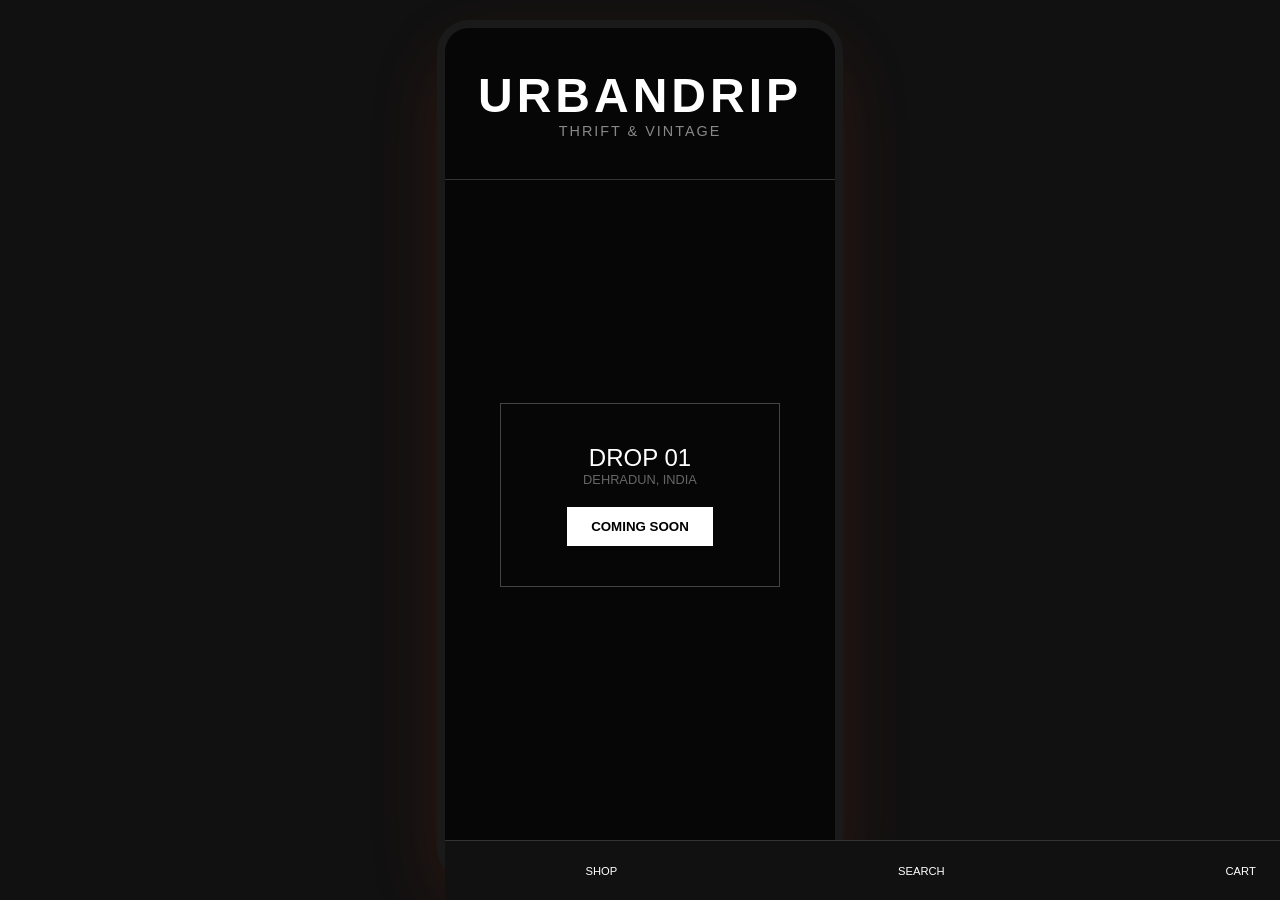
==== commit 89ec230e: "Update index.html" ====
--- a/index.html
+++ b/index.html
@@ -12,14 +12,41 @@
   <link rel="stylesheet" href="style.css">
 </head>
 <body>
-<div class="ud-root">
-  <div class="phone">
-    <div id="screen-host"></div>
-    <div id="nav-host"></div>
-    <div id="modal-host"></div>
-    <div id="toast" class="toast-el"></div>
-  </div>
-</div>
-<script src="app.js"></script>
+    <div class="ud-root">
+        <div class="phone">
+            <header style="padding: 40px 20px; text-align: center; border-bottom: 1px solid #333;">
+                <h1 style="color: white; font-family: 'Bebas Neue', sans-serif; font-size: 3rem; margin: 0; letter-spacing: 4px;">
+                    URBANDRIP
+                </h1>
+                <p style="color: #888; font-family: 'Space Grotesk', sans-serif; font-size: 0.9rem; text-transform: uppercase; letter-spacing: 2px;">
+                    Thrift & Vintage
+                </p>
+            </header>
+
+            <div id="screen-host" style="padding: 20px; min-height: 70vh; display: flex; flex-direction: column; align-items: center; justify-content: center;">
+                
+                <div style="border: 1px solid #444; padding: 40px; text-align: center; width: 80%;">
+                    <h2 style="color: white; font-family: 'Space Grotesk', sans-serif; font-weight: 300;">DROP 01</h2>
+                    <p style="color: #666; font-size: 0.8rem; margin-bottom: 20px;">DEHRADUN, INDIA</p>
+                    <button style="background: white; color: black; border: none; padding: 12px 24px; font-family: 'Space Grotesk', sans-serif; font-weight: bold; cursor: pointer;">
+                        COMING SOON
+                    </button>
+                </div>
+
+            </div>
+
+            <div id="nav-host" style="position: fixed; bottom: 0; width: 100%; height: 60px; background: #111; border-top: 1px solid #333; display: flex; justify-content: space-around; align-items: center; color: white; font-family: 'Space Grotesk', sans-serif; font-size: 0.7rem;">
+                <span>SHOP</span>
+                <span>SEARCH</span>
+                <span>CART</span>
+                <span>PROFILE</span>
+            </div>
+
+            <div id="modal-host"></div>
+            <div id="toast" class="toast-el"></div>
+        </div>
+    </div>
+
+    <script src="app.js"></script>
 </body>
 </html>
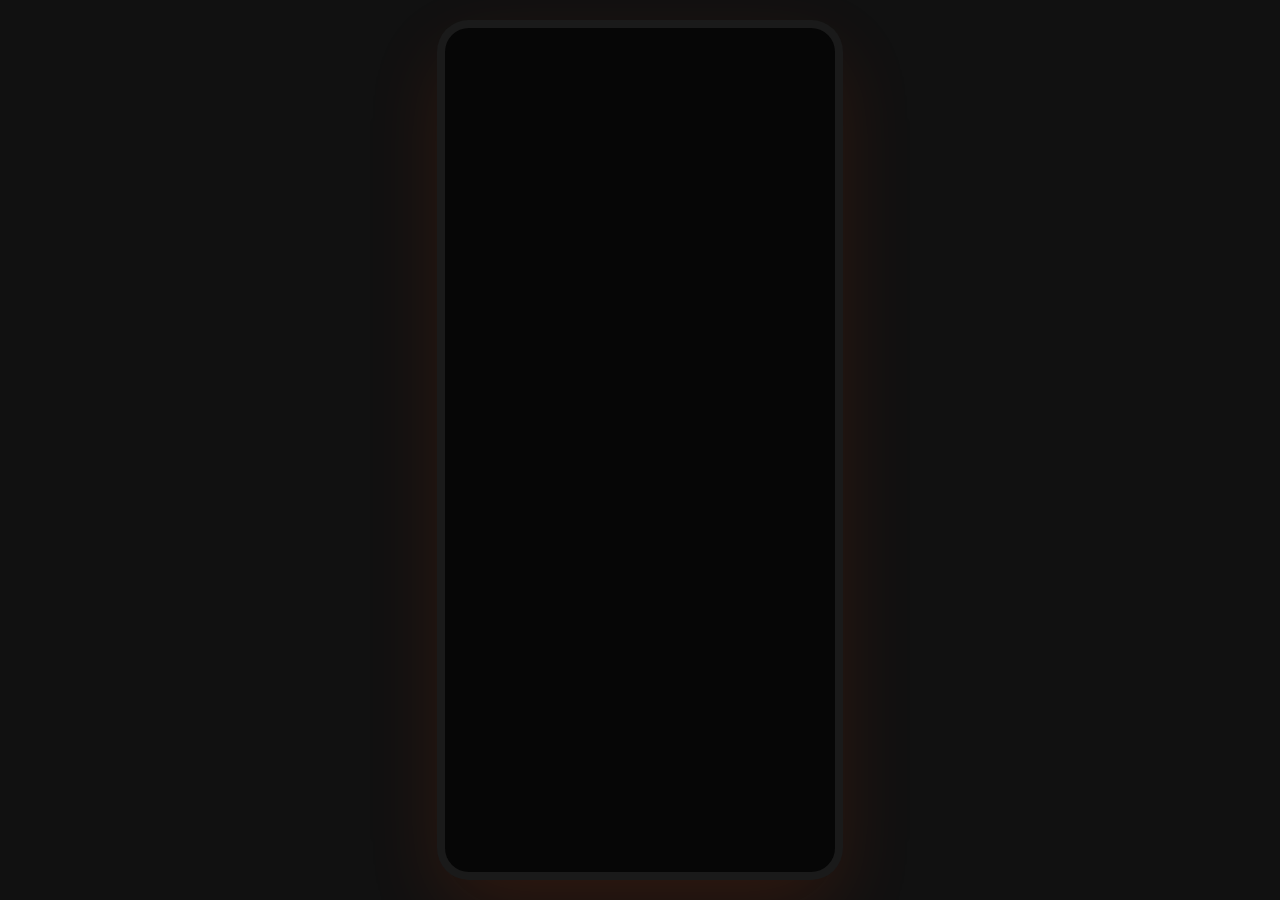
==== commit 38aa1876: "Refactor index.html structure and remove content" ====
--- a/index.html
+++ b/index.html
@@ -1,10 +1,6 @@
 <!DOCTYPE html>
 <html lang="en">
 <head>
-  <link rel="manifest" href="manifest.json">
-
-<meta name="mobile-web-app-capable" content="yes">
-<meta name="apple-mobile-web-app-capable" content="yes">
   <meta charset="UTF-8">
   <meta name="viewport" content="width=device-width, initial-scale=1.0, maximum-scale=1.0, user-scalable=no">
   <title>UrbanDrip Thrift</title>
@@ -12,41 +8,14 @@
   <link rel="stylesheet" href="style.css">
 </head>
 <body>
-    <div class="ud-root">
-        <div class="phone">
-            <header style="padding: 40px 20px; text-align: center; border-bottom: 1px solid #333;">
-                <h1 style="color: white; font-family: 'Bebas Neue', sans-serif; font-size: 3rem; margin: 0; letter-spacing: 4px;">
-                    URBANDRIP
-                </h1>
-                <p style="color: #888; font-family: 'Space Grotesk', sans-serif; font-size: 0.9rem; text-transform: uppercase; letter-spacing: 2px;">
-                    Thrift & Vintage
-                </p>
-            </header>
-
-            <div id="screen-host" style="padding: 20px; min-height: 70vh; display: flex; flex-direction: column; align-items: center; justify-content: center;">
-                
-                <div style="border: 1px solid #444; padding: 40px; text-align: center; width: 80%;">
-                    <h2 style="color: white; font-family: 'Space Grotesk', sans-serif; font-weight: 300;">DROP 01</h2>
-                    <p style="color: #666; font-size: 0.8rem; margin-bottom: 20px;">DEHRADUN, INDIA</p>
-                    <button style="background: white; color: black; border: none; padding: 12px 24px; font-family: 'Space Grotesk', sans-serif; font-weight: bold; cursor: pointer;">
-                        COMING SOON
-                    </button>
-                </div>
-
-            </div>
-
-            <div id="nav-host" style="position: fixed; bottom: 0; width: 100%; height: 60px; background: #111; border-top: 1px solid #333; display: flex; justify-content: space-around; align-items: center; color: white; font-family: 'Space Grotesk', sans-serif; font-size: 0.7rem;">
-                <span>SHOP</span>
-                <span>SEARCH</span>
-                <span>CART</span>
-                <span>PROFILE</span>
-            </div>
-
-            <div id="modal-host"></div>
-            <div id="toast" class="toast-el"></div>
-        </div>
-    </div>
-
-    <script src="app.js"></script>
+<div class="ud-root">
+  <div class="phone">
+    <div id="screen-host"></div>
+    <div id="nav-host"></div>
+    <div id="modal-host"></div>
+    <div id="toast" class="toast-el"></div>
+  </div>
+</div>
+<script src="app.js"></script>
 </body>
 </html>
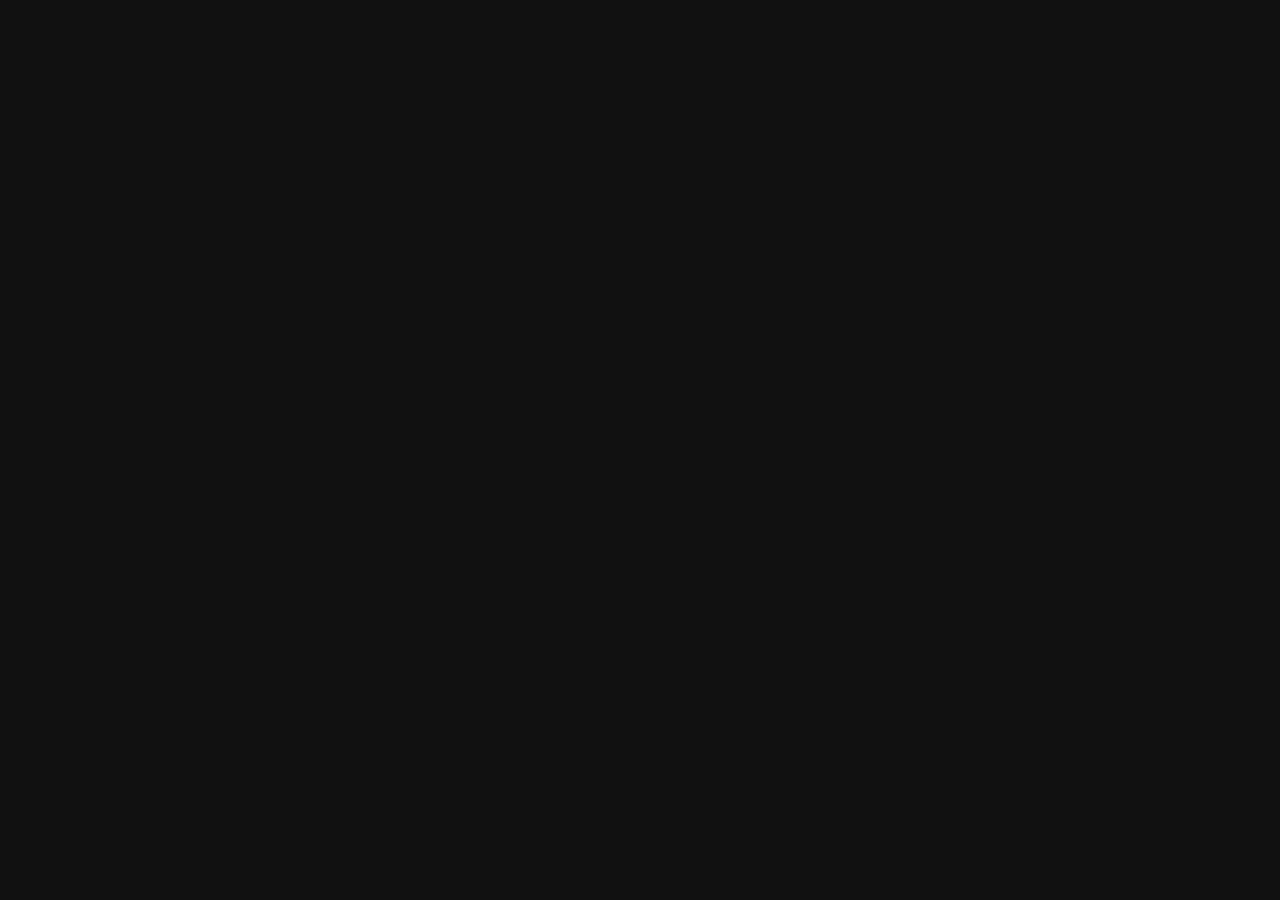
==== commit 0ea8c817: "Update index.html" ====
--- a/index.html
+++ b/index.html
@@ -1,21 +1,19 @@
 <!DOCTYPE html>
 <html lang="en">
 <head>
-  <meta charset="UTF-8">
-  <meta name="viewport" content="width=device-width, initial-scale=1.0, maximum-scale=1.0, user-scalable=no">
-  <title>UrbanDrip Thrift</title>
-  <link href="https://fonts.googleapis.com/css2?family=Bebas+Neue&family=Space+Grotesk:wght@400;500;600;700&family=DM+Mono:wght@400;500&display=swap" rel="stylesheet">
-  <link rel="stylesheet" href="style.css">
-</head>
+    <meta charset="UTF-8">
+    <meta name="viewport" content="width=device-width, initial-scale=1.0, maximum-scale=1.0, user-scalable=no">
+    <title>UrbanDrip Thrift</title>
+    <link rel="stylesheet" href="style.css">
+    </head>
 <body>
-<div class="ud-root">
-  <div class="phone">
+
     <div id="screen-host"></div>
     <div id="nav-host"></div>
     <div id="modal-host"></div>
     <div id="toast" class="toast-el"></div>
-  </div>
-</div>
-<script src="app.js"></script>
+
+    <script src="app.js"></script>
+
 </body>
 </html>
--- a/style.css
+++ b/style.css
@@ -221,6 +221,9 @@
   cursor: pointer;
   position: relative;
 }
+.hbtn-o { background: var(--rust); color: #fff; }
+.hbtn-c { background: var(--blue); color: #fff; }
+.hbtn-s { background: var(--rust); color: #fff; }
 .stats4 { display: grid; grid-template-columns: repeat(4, 1fr); gap: 8px; padding: 0 20px; margin-bottom: 20px; }
 .stats3 { display: grid; grid-template-columns: repeat(3, 1fr); gap: 8px; padding: 0 20px; margin-bottom: 20px; }
 .stats2 { display: grid; grid-template-columns: 1fr 1fr; gap: 10px; padding: 0 20px; margin-bottom: 20px; }
@@ -1284,579 +1287,3 @@
 
 .gap { height: 20px; }
 .mono { font-family: 'DM Mono', monospace; }
-
-.hbtn-o { background: var(--rust); color: #fff; }
-.hbtn-c { background: var(--blue); color: #fff; }
-.hbtn-s { background: var(--rust); color: #fff; }
-.mi-card {
-  background: var(--s1);
-  border-radius: 16px;
-  margin: 0 20px 10px;
-  border: 1px solid var(--border);
-  overflow: hidden;
-}
-.mi-top { display: flex; align-items: center; gap: 12px; padding: 12px; }
-.mi-img {
-  width: 56px;
-  height: 56px;
-  border-radius: 10px;
-  background: var(--s3);
-  flex-shrink: 0;
-  display: flex;
-  align-items: center;
-  justify-content: center;
-  font-size: 24px;
-  overflow: hidden;
-}
-.mi-img img { width: 100%; height: 100%; object-fit: cover; }
-.mi-name { font-size: 13px; font-weight: 700; margin-bottom: 1px; }
-.mi-sub { font-size: 11px; color: var(--muted2); }
-.mi-status { margin-left: auto; flex-shrink: 0; }
-.spill { font-size: 9px; font-weight: 700; padding: 4px 10px; border-radius: 100px; text-transform: uppercase; letter-spacing: 0.06em; }
-.sp-pend { background: rgba(234,179,8,0.15); color: var(--yellow); }
-.sp-list { background: rgba(59,130,246,0.15); color: var(--blue); }
-.sp-sold { background: rgba(34,197,94,0.15); color: var(--green); }
-.sp-ret { background: rgba(239,68,68,0.15); color: var(--red); }
-.mi-lc { padding: 0 12px 12px; }
-.mi-note { padding: 0 12px 12px; font-size: 11px; color: var(--muted2); }
-
-.notif-list { padding: 0 20px; }
-.nitem {
-  display: flex;
-  gap: 12px;
-  padding: 14px;
-  background: var(--s1);
-  border-radius: 12px;
-  margin-bottom: 8px;
-  border: 1px solid var(--border);
-  position: relative;
-}
-.nitem.unread { border-color: rgba(232,68,10,0.25); }
-.nitem.unread::before {
-  content: '';
-  position: absolute;
-  left: 0;
-  top: 0;
-  bottom: 0;
-  width: 3px;
-  background: var(--rust);
-  border-radius: 12px 0 0 12px;
-}
-.ni-ico {
-  width: 38px;
-  height: 38px;
-  border-radius: 50%;
-  display: flex;
-  align-items: center;
-  justify-content: center;
-  font-size: 17px;
-  flex-shrink: 0;
-}
-.ico-ret { background: rgba(239,68,68,0.15); }
-.ico-sold { background: rgba(34,197,94,0.15); }
-.ico-pend { background: rgba(234,179,8,0.15); }
-.ico-buy { background: rgba(232,68,10,0.15); }
-.ni-title { font-size: 13px; font-weight: 700; margin-bottom: 2px; }
-.ni-sub { font-size: 11px; color: var(--muted2); line-height: 1.4; }
-.ni-time { font-size: 10px; color: var(--muted); margin-top: 4px; }
-.ni-act { display: inline-block; margin-top: 7px; font-size: 11px; font-weight: 700; color: var(--rust); cursor: pointer; }
-
-.badge-pill { background: var(--rust); color: #fff; font-size: 10px; font-weight: 700; padding: 5px 12px; border-radius: 100px; }
-.rbadge {
-  padding: 3px 10px;
-  border-radius: 100px;
-  font-size: 10px;
-  font-weight: 700;
-  letter-spacing: 0.06em;
-  display: inline-flex;
-  align-items: center;
-  gap: 4px;
-}
-.rb-o { background: rgba(232,68,10,0.12); color: var(--rust); border: 1px solid rgba(232,68,10,0.25); }
-.rb-c { background: rgba(59,130,246,0.12); color: var(--blue); border: 1px solid rgba(59,130,246,0.25); }
-.rb-g { background: rgba(34,197,94,0.12); color: var(--green); }
-
-.fl { margin-bottom: 14px; }
-.fl label {
-  font-size: 10px;
-  font-weight: 700;
-  letter-spacing: 0.14em;
-  text-transform: uppercase;
-  color: var(--muted2);
-  display: block;
-  margin-bottom: 7px;
-}
-.fi {
-  width: 100%;
-  background: var(--s2);
-  border: 1px solid var(--border2);
-  border-radius: 10px;
-  padding: 13px 14px;
-  color: #fff;
-  font-family: 'Space Grotesk', sans-serif;
-  font-size: 14px;
-  outline: none;
-  appearance: none;
-}
-.fi:focus { border-color: var(--rust); }
-.fi::placeholder { color: var(--muted); }
-
-.btn {
-  width: 100%;
-  border: none;
-  border-radius: 14px;
-  padding: 15px;
-  font-family: 'Space Grotesk', sans-serif;
-  font-size: 14px;
-  font-weight: 700;
-  cursor: pointer;
-  margin-bottom: 10px;
-  letter-spacing: 0.06em;
-}
-.btn-rust { background: var(--rust); color: #fff; }
-.btn-blue { background: var(--blue); color: #fff; }
-.btn-green { background: var(--green); color: #fff; }
-.btn-wa { background: #25d366; color: #fff; }
-.btn-ig { background: linear-gradient(45deg, #f09433, #e6683c, #dc2743, #cc2366, #bc1888); color: #fff; }
-.btn-ghost { background: transparent; border: 1px solid var(--border2); color: var(--muted2); }
-
-.login-wrap {
-  padding: 48px 24px 40px;
-  display: flex;
-  flex-direction: column;
-  align-items: center;
-  flex: 1;
-  overflow-y: auto;
-  scrollbar-width: none;
-}
-.login-wrap::-webkit-scrollbar { display: none; }
-.tagline {
-  font-size: 10px;
-  color: var(--muted2);
-  letter-spacing: 0.2em;
-  text-transform: uppercase;
-  margin-bottom: 44px;
-}
-.notice-box {
-  background: rgba(232,68,10,0.08);
-  border: 1px solid rgba(232,68,10,0.2);
-  border-radius: 14px;
-  padding: 14px 16px;
-  margin-bottom: 24px;
-  width: 100%;
-}
-.nb-title { font-size: 11px; font-weight: 700; color: var(--rust); margin-bottom: 4px; }
-.nb-body { font-size: 11px; color: var(--muted3); line-height: 1.6; }
-.form-wrap { width: 100%; }
-.slot {
-  width: 40px;
-  height: 40px;
-  border-radius: 50%;
-  display: flex;
-  align-items: center;
-  justify-content: center;
-  font-size: 14px;
-  font-weight: 700;
-  border: 2px solid var(--border2);
-  color: var(--muted);
-  font-family: 'DM Mono', monospace;
-}
-.slot.done { background: var(--rust); border-color: var(--rust); color: #fff; }
-.slot.cur { border-color: var(--rust); color: var(--rust); animation: pulse 2s infinite; }
-@keyframes pulse {
-  0%,100% { box-shadow: 0 0 0 0 rgba(232,68,10,0.3); }
-  50% { box-shadow: 0 0 0 8px rgba(232,68,10,0); }
-}
-
-.con-hdr { padding: 8px 20px 16px; flex-shrink: 0; }
-.con-hdr h1 { font-family: 'Bebas Neue', sans-serif; font-size: 34px; color: var(--cream); margin-bottom: 3px; }
-.con-hdr p { font-size: 12px; color: var(--muted2); }
-
-.who-grid {
-  display: grid;
-  grid-template-columns: 1fr 1fr;
-  gap: 10px;
-  padding: 0 20px;
-  margin-bottom: 20px;
-}
-.who-card {
-  padding: 16px 12px;
-  background: var(--s2);
-  border: 1.5px solid var(--border2);
-  border-radius: 16px;
-  cursor: pointer;
-  text-align: center;
-}
-.who-card.on { border-color: var(--rust); background: rgba(232,68,10,0.07); }
-.wc-icon { font-size: 26px; margin-bottom: 6px; }
-.wc-title { font-size: 13px; font-weight: 700; margin-bottom: 2px; }
-.wc-sub { font-size: 10px; color: var(--muted2); }
-
-.acc {
-  margin: 0 20px 12px;
-  background: var(--s1);
-  border: 1px solid var(--border);
-  border-radius: 14px;
-  overflow: hidden;
-}
-.acc-btn {
-  width: 100%;
-  display: flex;
-  align-items: center;
-  gap: 10px;
-  padding: 14px 16px;
-  background: transparent;
-  border: none;
-  color: #fff;
-  cursor: pointer;
-  text-align: left;
-}
-.acc-slot {
-  width: 24px;
-  height: 24px;
-  border-radius: 50%;
-  background: var(--s3);
-  color: var(--muted2);
-  display: flex;
-  align-items: center;
-  justify-content: center;
-  font-size: 11px;
-  font-weight: 700;
-  font-family: 'DM Mono', monospace;
-  flex-shrink: 0;
-}
-.acc-slot.done { background: var(--green); color: #fff; }
-.acc-title { flex: 1; font-size: 13px; font-weight: 700; letter-spacing: 0.04em; text-transform: uppercase; }
-.acc-status { font-size: 10px; color: var(--muted); font-weight: 600; }
-.acc-status.done { color: var(--green); }
-.acc-arrow { font-size: 14px; color: var(--muted2); font-family: 'DM Mono', monospace; }
-.acc-body { border-top: 1px solid var(--border); padding: 14px 0 4px; }
-
-.pcard {
-  background: var(--s2);
-  border: 1px solid var(--border);
-  border-radius: 16px;
-  overflow: hidden;
-  margin: 0 16px 12px;
-}
-.pcard-top { display: flex; align-items: center; gap: 12px; padding: 14px; }
-.pav {
-  width: 50px;
-  height: 50px;
-  border-radius: 50%;
-  background: var(--s3);
-  border: 2px solid var(--border2);
-  display: flex;
-  align-items: center;
-  justify-content: center;
-  font-size: 20px;
-  flex-shrink: 0;
-}
-.pcard-name { font-size: 14px; font-weight: 700; }
-.pcard-type { font-size: 10px; color: var(--rust); font-weight: 700; letter-spacing: 0.08em; text-transform: uppercase; }
-.pcard-fields { border-top: 1px solid var(--border); }
-.pf {
-  display: flex;
-  align-items: center;
-  gap: 10px;
-  padding: 11px 14px;
-  border-bottom: 1px solid var(--border);
-}
-.pf:last-child { border: none; }
-.pf input {
-  flex: 1;
-  background: transparent;
-  border: none;
-  color: #fff;
-  font-family: 'Space Grotesk', sans-serif;
-  font-size: 13px;
-  outline: none;
-}
-.pf input::placeholder { color: var(--muted); }
-
-.photo-grid {
-  display: grid;
-  grid-template-columns: 2fr 1fr 1fr;
-  grid-template-rows: 1fr 1fr;
-  gap: 8px;
-  padding: 0 16px;
-  height: 210px;
-  margin-bottom: 8px;
-}
-.pslot {
-  background: var(--s2);
-  border: 1.5px dashed var(--border2);
-  border-radius: 10px;
-  display: flex;
-  flex-direction: column;
-  align-items: center;
-  justify-content: center;
-  cursor: pointer;
-  position: relative;
-  overflow: hidden;
-}
-.pslot.main-s { grid-row: span 2; }
-.pslot.filled { border-style: solid; border-color: var(--rust); }
-.psi { font-size: 18px; opacity: 0.3; margin-bottom: 3px; }
-.psi.on { opacity: 1; color: var(--rust); }
-.psl { font-size: 8px; color: var(--muted); font-weight: 700; letter-spacing: 0.1em; }
-.psl.on { color: var(--rust); }
-.mbadge {
-  position: absolute;
-  top: 7px;
-  left: 7px;
-  background: var(--rust);
-  color: #fff;
-  font-size: 8px;
-  font-weight: 700;
-  padding: 2px 7px;
-  border-radius: 4px;
-  z-index: 1;
-}
-.pslot img {
-  position: absolute;
-  inset: 0;
-  width: 100%;
-  height: 100%;
-  object-fit: cover;
-}
-.px-remove {
-  position: absolute;
-  top: 5px;
-  right: 5px;
-  background: rgba(0,0,0,0.8);
-  border-radius: 50%;
-  width: 20px;
-  height: 20px;
-  display: flex;
-  align-items: center;
-  justify-content: center;
-  font-size: 10px;
-  z-index: 2;
-  cursor: pointer;
-  color: #fff;
-}
-.photo-note {
-  font-size: 10px;
-  color: var(--muted);
-  text-align: center;
-  padding: 6px 20px 0;
-  line-height: 1.5;
-  margin-bottom: 18px;
-}
-
-.cond-sel { display: flex; gap: 6px; }
-.cb {
-  flex: 1;
-  padding: 9px 4px;
-  background: var(--s2);
-  border: 1px solid var(--border);
-  border-radius: 8px;
-  text-align: center;
-  cursor: pointer;
-}
-.cb.on { border-color: var(--rust); background: rgba(232,68,10,0.1); }
-.cb-n { font-family: 'Bebas Neue', sans-serif; font-size: 20px; line-height: 1; }
-.cb-l { font-size: 8px; color: var(--muted); font-weight: 600; }
-
-.pickup-box {
-  margin: 0 16px 12px;
-  background: rgba(232,68,10,0.06);
-  border: 1px solid rgba(232,68,10,0.18);
-  border-radius: 16px;
-  padding: 14px;
-}
-.pb-head {
-  font-size: 10px;
-  font-weight: 700;
-  letter-spacing: 0.14em;
-  text-transform: uppercase;
-  color: var(--rust);
-  margin-bottom: 12px;
-}
-.pb-opts { display: flex; flex-direction: column; gap: 9px; }
-.pbopt { display: flex; align-items: flex-start; gap: 10px; cursor: pointer; }
-.pb-radio {
-  width: 17px;
-  height: 17px;
-  border-radius: 50%;
-  border: 2px solid var(--border2);
-  flex-shrink: 0;
-  margin-top: 1px;
-  display: flex;
-  align-items: center;
-  justify-content: center;
-}
-.pb-radio.on { border-color: var(--rust); }
-.pb-radio.on::after {
-  content: '';
-  width: 7px;
-  height: 7px;
-  border-radius: 50%;
-  background: var(--rust);
-}
-.pb-lbl { font-size: 12px; font-weight: 600; }
-.pb-desc { font-size: 10px; color: var(--muted2); }
-
-.suc-wrap {
-  flex: 1;
-  display: flex;
-  flex-direction: column;
-  align-items: center;
-  justify-content: center;
-  padding: 36px 24px;
-  text-align: center;
-  overflow-y: auto;
-}
-.suc-icon { font-size: 68px; margin-bottom: 18px; animation: bounce 0.5s ease; }
-@keyframes bounce {
-  0%,100% { transform: scale(1); }
-  50% { transform: scale(1.15); }
-}
-.suc-title { font-family: 'Bebas Neue', sans-serif; font-size: 40px; margin-bottom: 7px; }
-.suc-sub { font-size: 13px; color: var(--muted2); line-height: 1.6; max-width: 270px; margin-bottom: 26px; }
-.suc-card {
-  background: var(--s1);
-  border: 1px solid var(--border);
-  border-radius: 16px;
-  padding: 18px;
-  width: 100%;
-  max-width: 310px;
-  margin-bottom: 22px;
-  text-align: left;
-}
-.sr {
-  display: flex;
-  justify-content: space-between;
-  padding: 7px 0;
-  border-bottom: 1px solid var(--border);
-  font-size: 12px;
-}
-.sr:last-child { border: none; }
-.sk { color: var(--muted2); }
-.sv2 { font-weight: 700; }
-
-.empty { text-align: center; padding: 44px 24px; }
-.ei { font-size: 50px; margin-bottom: 12px; }
-.et { font-family: 'Bebas Neue', sans-serif; font-size: 24px; color: var(--muted2); margin-bottom: 6px; }
-.es { font-size: 12px; color: var(--muted); line-height: 1.6; }
-
-.modal-ov {
-  position: absolute;
-  inset: 0;
-  background: rgba(0,0,0,0.88);
-  z-index: 500;
-  display: flex;
-  align-items: flex-end;
-  justify-content: center;
-  border-radius: 24px;
-  overflow: hidden;
-  animation: mfade 0.18s ease;
-}
-@keyframes mfade { from { opacity: 0; } to { opacity: 1; } }
-.modal {
-  background: var(--s1);
-  border-radius: 20px 20px 0 0;
-  width: 100%;
-  padding: 18px 20px 36px;
-  border-top: 1px solid var(--border);
-  max-height: 85%;
-  overflow-y: auto;
-  animation: slideup 0.25s ease;
-}
-@keyframes slideup { from { transform: translateY(100%); } to { transform: none; } }
-.mhandle {
-  width: 36px;
-  height: 4px;
-  background: var(--border2);
-  border-radius: 2px;
-  margin: 0 auto 18px;
-}
-.mtitle { font-family: 'Bebas Neue', sans-serif; font-size: 28px; margin-bottom: 4px; }
-.msub { font-size: 12px; color: var(--muted2); margin-bottom: 18px; line-height: 1.5; }
-
-.buy-hero {
-  width: 100%;
-  aspect-ratio: 1.2;
-  border-radius: 14px;
-  background: var(--s2);
-  display: flex;
-  align-items: center;
-  justify-content: center;
-  font-size: 80px;
-  margin-bottom: 14px;
-  overflow: hidden;
-}
-.buy-hero img { width: 100%; height: 100%; object-fit: cover; }
-.buy-meta {
-  background: var(--s2);
-  border: 1px solid var(--border);
-  border-radius: 12px;
-  padding: 12px;
-  margin-bottom: 14px;
-}
-.buy-row {
-  display: flex;
-  justify-content: space-between;
-  padding: 6px 0;
-  font-size: 12px;
-  border-bottom: 1px solid var(--border);
-}
-.buy-row:last-child { border: none; }
-.buy-k { color: var(--muted2); }
-.buy-v { font-weight: 700; }
-
-.ret-opts { display: flex; flex-direction: column; gap: 8px; margin-bottom: 14px; }
-.ropt {
-  display: flex;
-  gap: 12px;
-  background: var(--s2);
-  border: 1px solid var(--border);
-  border-radius: 12px;
-  padding: 13px;
-  cursor: pointer;
-}
-.ropt.sel { border-color: var(--rust); }
-.ropt-radio {
-  width: 18px;
-  height: 18px;
-  border-radius: 50%;
-  border: 2px solid var(--border2);
-  flex-shrink: 0;
-  margin-top: 1px;
-  display: flex;
-  align-items: center;
-  justify-content: center;
-}
-.ropt.sel .ropt-radio { border-color: var(--rust); }
-.ropt.sel .ropt-radio::after {
-  content: '';
-  width: 8px;
-  height: 8px;
-  border-radius: 50%;
-  background: var(--rust);
-}
-.ropt-title { font-size: 13px; font-weight: 700; margin-bottom: 2px; }
-.ropt-desc { font-size: 11px; color: var(--muted2); }
-
-.toast-el {
-  position: absolute;
-  bottom: 90px;
-  left: 50%;
-  transform: translateX(-50%);
-  padding: 11px 22px;
-  border-radius: 100px;
-  font-size: 12px;
-  font-weight: 700;
-  z-index: 600;
-  white-space: nowrap;
-  pointer-events: none;
-  color: #fff;
-  background: #22c55e;
-  opacity: 0;
-  transition: opacity 0.27s ease;
-}
-.toast-el.show { opacity: 1; }
-
-.gap { height: 20px; }
-.mono { font-family: 'DM Mono', monospace; }
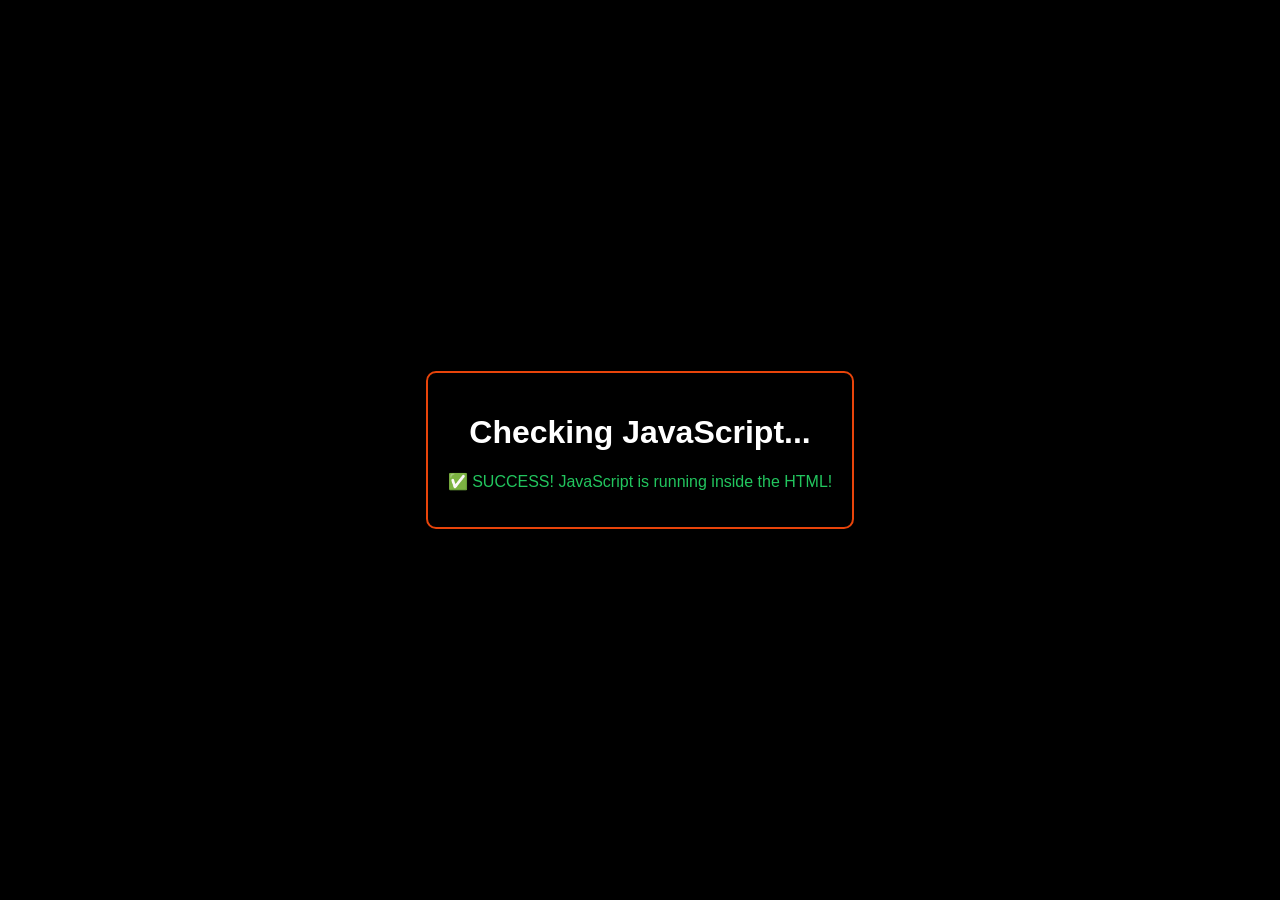
==== commit 76625e80: "Update index.html" ====
--- a/index.html
+++ b/index.html
@@ -1,19 +1,28 @@
 <!DOCTYPE html>
-<html lang="en">
+<html>
 <head>
-    <meta charset="UTF-8">
-    <meta name="viewport" content="width=device-width, initial-scale=1.0, maximum-scale=1.0, user-scalable=no">
-    <title>UrbanDrip Thrift</title>
-    <link rel="stylesheet" href="style.css">
-    </head>
+    <title>Debug UrbanDrip</title>
+    <style>
+        body { background: #111; color: white; font-family: sans-serif; display: flex; justify-content: center; align-items: center; height: 100vh; margin: 0; }
+        .box { padding: 20px; border: 2px solid #e8440a; border-radius: 10px; text-align: center; }
+    </style>
+</head>
 <body>
 
-    <div id="screen-host"></div>
-    <div id="nav-host"></div>
-    <div id="modal-host"></div>
-    <div id="toast" class="toast-el"></div>
+    <div id="screen-host">
+        <div class="box">
+            <h1>Checking JavaScript...</h1>
+            <p id="test-msg">If this text doesn't change, JS is NOT running.</p>
+        </div>
+    </div>
 
-    <script src="app.js"></script>
-
+    <script>
+        // This is inside the HTML so it CANNOT be lost
+        console.log("Script internal started");
+        const msg = document.getElementById('test-msg');
+        msg.innerText = "✅ SUCCESS! JavaScript is running inside the HTML!";
+        msg.style.color = "#22c55e";
+        document.body.style.background = "#000";
+    </script>
 </body>
 </html>
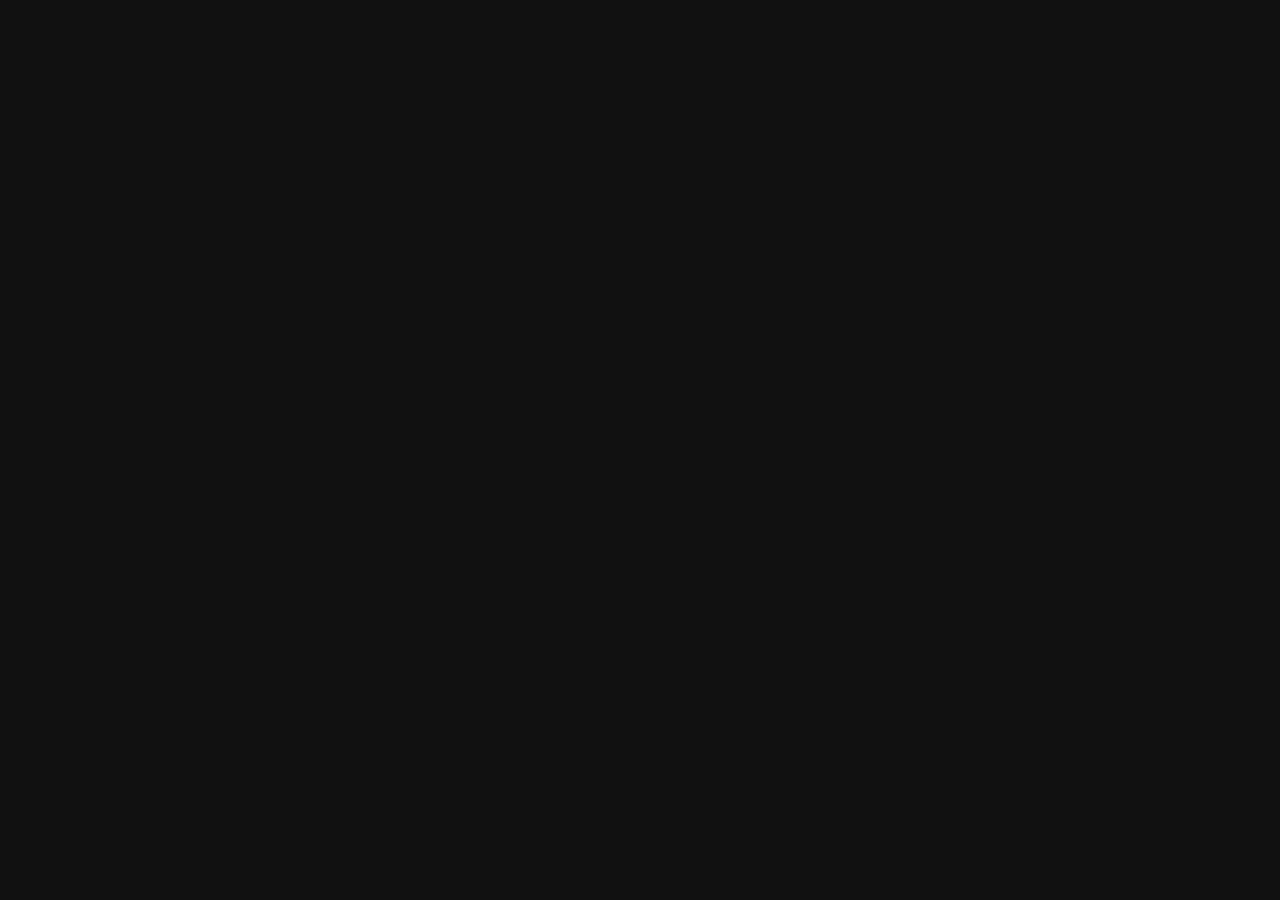
==== commit 54230a5a: "Update index.html" ====
--- a/index.html
+++ b/index.html
@@ -1,28 +1,19 @@
 <!DOCTYPE html>
-<html>
+<html lang="en">
 <head>
-    <title>Debug UrbanDrip</title>
-    <style>
-        body { background: #111; color: white; font-family: sans-serif; display: flex; justify-content: center; align-items: center; height: 100vh; margin: 0; }
-        .box { padding: 20px; border: 2px solid #e8440a; border-radius: 10px; text-align: center; }
-    </style>
+    <meta charset="UTF-8">
+    <meta name="viewport" content="width=device-width, initial-scale=1.0, maximum-scale=1.0, user-scalable=no">
+    <title>UrbanDrip Thrift</title>
+    <link rel="stylesheet" href="style.css">
 </head>
 <body>
 
-    <div id="screen-host">
-        <div class="box">
-            <h1>Checking JavaScript...</h1>
-            <p id="test-msg">If this text doesn't change, JS is NOT running.</p>
-        </div>
-    </div>
+    <div id="screen-host"></div>
+    <div id="nav-host"></div>
+    <div id="modal-host"></div>
+    <div id="toast" class="toast-el"></div>
 
-    <script>
-        // This is inside the HTML so it CANNOT be lost
-        console.log("Script internal started");
-        const msg = document.getElementById('test-msg');
-        msg.innerText = "✅ SUCCESS! JavaScript is running inside the HTML!";
-        msg.style.color = "#22c55e";
-        document.body.style.background = "#000";
-    </script>
+    <script src="app.js"></script>
+
 </body>
 </html>
--- a/style.css
+++ b/style.css
@@ -0,0 +1,1289 @@
+:root {
+  --bg: #060606;
+  --s1: #0f0f0f;
+  --s2: #161616;
+  --s3: #1e1e1e;
+  --border: #1f1f1f;
+  --border2: #2d2d2d;
+  --rust: #e8440a;
+  --rust2: #ff6235;
+  --cream: #f0ead8;
+  --muted: #4a4a4a;
+  --muted2: #777;
+  --muted3: #aaa;
+  --green: #22c55e;
+  --yellow: #eab308;
+  --blue: #3b82f6;
+  --red: #ef4444;
+}
+
+* { margin: 0; padding: 0; box-sizing: border-box; -webkit-tap-highlight-color: transparent; }
+
+body {
+  min-height: 100vh;
+  background: #111;
+  color: #fff;
+  font-family: 'Space Grotesk', sans-serif;
+}
+
+.ud-root {
+  min-height: 100vh;
+  background: #111;
+  display: flex;
+  justify-content: center;
+  align-items: center;
+  padding: 10px;
+}
+
+.phone {
+  width: min(390px, 100vw);
+  height: min(100vh, 844px);
+  background: var(--bg);
+  position: relative;
+  overflow: hidden;
+  display: flex;
+  flex-direction: column;
+  border-radius: 24px;
+  box-shadow: 0 0 0 8px #1a1a1a, 0 30px 80px rgba(232, 68, 10, 0.15);
+}
+
+.screen {
+  display: flex;
+  flex-direction: column;
+  height: 100%;
+  overflow: hidden;
+  position: absolute;
+  inset: 0;
+  animation: pop 0.2s ease;
+}
+@keyframes pop { from { opacity: 0; transform: translateY(5px); } to { opacity: 1; transform: none; } }
+
+.sb {
+  display: flex;
+  justify-content: space-between;
+  align-items: center;
+  padding: 14px 20px 0;
+  font-size: 12px;
+  font-weight: 600;
+  flex-shrink: 0;
+}
+.sb-time { font-family: 'DM Mono', monospace; font-size: 13px; }
+
+.nav {
+  position: absolute;
+  bottom: 0;
+  left: 0;
+  right: 0;
+  background: rgba(6,6,6,0.96);
+  border-top: 1px solid var(--border);
+  display: flex;
+  z-index: 100;
+  padding: 6px 0 10px;
+  backdrop-filter: blur(12px);
+}
+.ni {
+  flex: 1;
+  display: flex;
+  flex-direction: column;
+  align-items: center;
+  padding: 8px 0 3px;
+  cursor: pointer;
+  gap: 4px;
+  color: var(--muted2);
+  font-size: 8px;
+  font-weight: 700;
+  letter-spacing: 0.08em;
+  text-transform: uppercase;
+  background: none;
+  border: none;
+  position: relative;
+}
+.ni.on { color: var(--rust); }
+.ni svg { width: 20px; height: 20px; stroke-width: 1.8; }
+.ndot {
+  position: absolute;
+  top: 5px;
+  right: calc(50% - 16px);
+  width: 5px;
+  height: 5px;
+  border-radius: 50%;
+  background: var(--rust2);
+}
+
+.sa {
+  flex: 1;
+  overflow-y: auto;
+  overflow-x: hidden;
+  padding-bottom: 80px;
+  scrollbar-width: none;
+}
+.sa::-webkit-scrollbar { display: none; }
+
+.topbar {
+  display: flex;
+  align-items: center;
+  justify-content: space-between;
+  padding: 6px 20px 14px;
+  flex-shrink: 0;
+}
+.logo { font-family: 'Bebas Neue', sans-serif; font-size: 30px; letter-spacing: 0.04em; }
+.logo em { color: var(--rust); font-style: normal; }
+
+.ibtn {
+  width: 36px;
+  height: 36px;
+  background: var(--s2);
+  border-radius: 50%;
+  display: flex;
+  align-items: center;
+  justify-content: center;
+  cursor: pointer;
+  border: 1px solid var(--border);
+  font-size: 15px;
+  flex-shrink: 0;
+}
+
+.sec-lbl {
+  font-size: 10px;
+  font-weight: 700;
+  letter-spacing: 0.2em;
+  text-transform: uppercase;
+  color: var(--muted2);
+  padding: 0 20px;
+  margin-bottom: 12px;
+}
+.sec-row {
+  display: flex;
+  justify-content: space-between;
+  align-items: center;
+  padding: 0 20px;
+  margin-bottom: 12px;
+}
+.sec-row .sec-lbl { padding: 0; margin: 0; }
+.see-all { font-size: 11px; color: var(--rust); font-weight: 700; cursor: pointer; }
+
+.hero {
+  margin: 0 20px 20px;
+  border-radius: 16px;
+  padding: 24px 20px;
+  position: relative;
+  overflow: hidden;
+}
+.hero-o { background: linear-gradient(135deg, #140600, #3a1000, #140600); border: 1px solid rgba(232,68,10,0.2); }
+.hero-c { background: linear-gradient(135deg, #000916, #001a40, #000916); border: 1px solid rgba(59,130,246,0.2); }
+.hero-shop { background: linear-gradient(135deg, #0a0a0a, #1a0500, #0a0a0a); border: 1px solid rgba(232,68,10,0.3); }
+.hero::before {
+  content: 'DRIP';
+  position: absolute;
+  right: -14px;
+  bottom: -24px;
+  font-family: 'Bebas Neue', sans-serif;
+  font-size: 130px;
+  color: rgba(255,255,255,0.04);
+  pointer-events: none;
+  line-height: 1;
+}
+.htag {
+  font-size: 9px;
+  font-weight: 700;
+  letter-spacing: 0.22em;
+  text-transform: uppercase;
+  margin-bottom: 8px;
+  position: relative;
+}
+.htag-o { color: var(--rust); }
+.htag-c { color: var(--blue); }
+.htag-s { color: var(--rust2); }
+.hero h2 {
+  font-family: 'Bebas Neue', sans-serif;
+  font-size: 36px;
+  line-height: 0.95;
+  color: var(--cream);
+  margin-bottom: 12px;
+  position: relative;
+}
+.hero p {
+  font-size: 12px;
+  color: rgba(240,234,216,0.5);
+  line-height: 1.6;
+  margin-bottom: 18px;
+  position: relative;
+}
+.hbtn {
+  font-family: 'Space Grotesk', sans-serif;
+  font-size: 11px;
+  font-weight: 700;
+  letter-spacing: 0.12em;
+  text-transform: uppercase;
+  border: none;
+  border-radius: 8px;
+  padding: 10px 18px;
+  cursor: pointer;
+  position: relative;
+}
+.hbtn-o { background: var(--rust); color: #fff; }
+.hbtn-c { background: var(--blue); color: #fff; }
+.hbtn-s { background: var(--rust); color: #fff; }
+.stats4 { display: grid; grid-template-columns: repeat(4, 1fr); gap: 8px; padding: 0 20px; margin-bottom: 20px; }
+.stats3 { display: grid; grid-template-columns: repeat(3, 1fr); gap: 8px; padding: 0 20px; margin-bottom: 20px; }
+.stats2 { display: grid; grid-template-columns: 1fr 1fr; gap: 10px; padding: 0 20px; margin-bottom: 20px; }
+.stat {
+  background: var(--s1);
+  border-radius: 10px;
+  padding: 12px 8px;
+  border: 1px solid var(--border);
+  text-align: center;
+}
+.sv { font-family: 'Bebas Neue', sans-serif; font-size: 26px; color: var(--rust); line-height: 1; }
+.sl {
+  font-size: 9px;
+  color: var(--muted2);
+  font-weight: 700;
+  letter-spacing: 0.1em;
+  text-transform: uppercase;
+  margin-top: 3px;
+}
+
+.alert-box {
+  margin: 0 20px 20px;
+  background: rgba(239,68,68,0.07);
+  border: 1px solid rgba(239,68,68,0.2);
+  border-radius: 16px;
+  padding: 14px 16px;
+  display: flex;
+  align-items: center;
+  gap: 12px;
+}
+.ab-title { font-size: 13px; font-weight: 700; color: var(--red); margin-bottom: 2px; }
+.ab-sub { font-size: 11px; color: var(--muted2); }
+.ab-btn {
+  background: var(--red);
+  color: #fff;
+  border: none;
+  border-radius: 8px;
+  padding: 9px 14px;
+  font-family: 'Space Grotesk', sans-serif;
+  font-size: 11px;
+  font-weight: 700;
+  cursor: pointer;
+  flex-shrink: 0;
+}
+
+.litem {
+  display: flex;
+  align-items: center;
+  gap: 12px;
+  background: var(--s1);
+  border-radius: 12px;
+  padding: 12px;
+  margin: 0 20px 8px;
+  border: 1px solid var(--border);
+  cursor: pointer;
+}
+.li-thumb {
+  width: 52px;
+  height: 52px;
+  border-radius: 8px;
+  background: var(--s3);
+  flex-shrink: 0;
+  display: flex;
+  align-items: center;
+  justify-content: center;
+  font-size: 22px;
+  overflow: hidden;
+}
+.li-thumb img { width: 100%; height: 100%; object-fit: cover; }
+.li-info { flex: 1; min-width: 0; }
+.li-brand { font-size: 9px; font-weight: 700; letter-spacing: 0.14em; text-transform: uppercase; color: var(--rust); }
+.li-name { font-size: 13px; font-weight: 600; }
+.li-sub { font-size: 11px; color: var(--muted2); margin-top: 1px; }
+.li-right { text-align: right; flex-shrink: 0; }
+.li-price { font-family: 'Bebas Neue', sans-serif; font-size: 18px; }
+
+.shop-grid {
+  display: grid;
+  grid-template-columns: 1fr 1fr;
+  gap: 10px;
+  padding: 0 20px;
+  margin-bottom: 14px;
+}
+.shop-card {
+  background: var(--s1);
+  border-radius: 14px;
+  border: 1px solid var(--border);
+  overflow: hidden;
+  cursor: pointer;
+  transition: transform 0.2s, border-color 0.2s;
+}
+.shop-card:active { transform: scale(0.97); }
+.shop-card.interested { border-color: var(--green); }
+.shop-img {
+  aspect-ratio: 1;
+  background: var(--s3);
+  display: flex;
+  align-items: center;
+  justify-content: center;
+  font-size: 42px;
+  position: relative;
+  overflow: hidden;
+}
+.shop-img img { width: 100%; height: 100%; object-fit: cover; }
+.shop-tag {
+  position: absolute;
+  top: 8px;
+  left: 8px;
+  background: rgba(0,0,0,0.7);
+  backdrop-filter: blur(8px);
+  color: #fff;
+  font-size: 8px;
+  font-weight: 700;
+  padding: 3px 7px;
+  border-radius: 4px;
+  letter-spacing: 0.06em;
+}
+.shop-int-badge {
+  position: absolute;
+  top: 8px;
+  right: 8px;
+  background: var(--green);
+  color: #fff;
+  font-size: 9px;
+  font-weight: 700;
+  padding: 3px 7px;
+  border-radius: 100px;
+}
+.shop-body { padding: 10px 12px 12px; }
+.shop-brand { font-size: 8px; font-weight: 700; letter-spacing: 0.14em; text-transform: uppercase; color: var(--rust); }
+.shop-name { font-size: 12px; font-weight: 600; margin: 2px 0 4px; line-height: 1.2; min-height: 28px; }
+.shop-row { display: flex; justify-content: space-between; align-items: center; }
+.shop-price { font-family: 'Bebas Neue', sans-serif; font-size: 20px; color: var(--cream); }
+.shop-size { font-size: 9px; color: var(--muted2); font-weight: 600; }
+.shop-btn {
+  width: 100%;
+  margin-top: 8px;
+  background: var(--rust);
+  color: #fff;
+  border: none;
+  border-radius: 8px;
+  padding: 8px;
+  font-family: 'Space Grotesk', sans-serif;
+  font-size: 10px;
+  font-weight: 700;
+  letter-spacing: 0.06em;
+  cursor: pointer;
+  text-transform: uppercase;
+}
+.shop-btn.done {
+  background: rgba(34,197,94,0.15);
+  color: var(--green);
+  border: 1px solid rgba(34,197,94,0.3);
+}
+
+.cat-chips {
+  display: flex;
+  gap: 8px;
+  overflow-x: auto;
+  padding: 0 20px 14px;
+  scrollbar-width: none;
+}
+.cat-chips::-webkit-scrollbar { display: none; }
+.cat-chip {
+  padding: 8px 14px;
+  background: var(--s2);
+  color: var(--muted2);
+  border: 1px solid var(--border);
+  border-radius: 100px;
+  font-size: 11px;
+  font-weight: 700;
+  white-space: nowrap;
+  cursor: pointer;
+  text-transform: capitalize;
+  flex-shrink: 0;
+}
+.cat-chip.on {
+  background: var(--rust);
+  color: #fff;
+  border-color: var(--rust);
+}
+
+.search-wrap { padding: 0 20px 14px; }
+.search-input {
+  position: relative;
+}
+.search-input input {
+  width: 100%;
+  background: var(--s2);
+  border: 1px solid var(--border2);
+  border-radius: 10px;
+  padding: 13px 40px 13px 14px;
+  color: #fff;
+  font-family: 'Space Grotesk', sans-serif;
+  font-size: 14px;
+  outline: none;
+}
+.search-input input:focus { border-color: var(--rust); }
+.search-clear {
+  position: absolute;
+  right: 12px;
+  top: 50%;
+  transform: translateY(-50%);
+  cursor: pointer;
+  color: var(--muted2);
+  font-size: 18px;
+  padding: 4px;
+}
+.search-meta {
+  font-size: 10px;
+  color: var(--muted2);
+  margin-top: 8px;
+  letter-spacing: 0.1em;
+}
+.inv-tabs {
+  display: flex;
+  background: var(--s2);
+  border-radius: 12px;
+  margin: 0 20px 16px;
+  padding: 3px;
+  border: 1px solid var(--border);
+}
+.itab {
+  flex: 1;
+  padding: 8px 4px;
+  text-align: center;
+  font-size: 10px;
+  font-weight: 700;
+  border-radius: 8px;
+  cursor: pointer;
+  color: var(--muted2);
+  position: relative;
+  background: none;
+  border: none;
+}
+.itab.on { background: var(--rust); color: #fff; }
+.cnt {
+  position: absolute;
+  top: 2px;
+  right: 4px;
+  font-size: 8px;
+  font-weight: 700;
+  width: 14px;
+  height: 14px;
+  border-radius: 50%;
+  display: flex;
+  align-items: center;
+  justify-content: center;
+}
+.cy2 { background: var(--yellow); color: #000; }
+.cg2 { background: var(--green); color: #fff; }
+.cr2 { background: var(--red); color: #fff; }
+
+.icard {
+  background: var(--s1);
+  border-radius: 16px;
+  margin: 0 20px 10px;
+  border: 1px solid var(--border);
+  overflow: hidden;
+}
+.icard.warn { border-color: rgba(239,68,68,0.3); }
+.ic-top { display: flex; align-items: center; gap: 12px; padding: 12px; }
+.ic-img {
+  width: 56px;
+  height: 56px;
+  border-radius: 10px;
+  background: var(--s3);
+  flex-shrink: 0;
+  display: flex;
+  align-items: center;
+  justify-content: center;
+  font-size: 24px;
+  overflow: hidden;
+}
+.ic-img img { width: 100%; height: 100%; object-fit: cover; }
+.ic-name { font-size: 13px; font-weight: 700; margin-bottom: 2px; }
+.ic-sub { font-size: 11px; color: var(--muted2); }
+.ic-price { font-family: 'Bebas Neue', sans-serif; font-size: 20px; }
+.ic-days { font-size: 10px; color: var(--muted2); margin-top: 2px; text-align: right; }
+.ic-days.red { color: var(--red); }
+.ic-actions { display: flex; gap: 7px; padding: 0 12px 12px; }
+.ia {
+  flex: 1;
+  padding: 9px 6px;
+  border-radius: 8px;
+  font-family: 'Space Grotesk', sans-serif;
+  font-size: 10px;
+  font-weight: 700;
+  cursor: pointer;
+  border: none;
+  text-align: center;
+}
+.ia-sold { background: rgba(34,197,94,0.1); color: var(--green); border: 1px solid rgba(34,197,94,0.25); }
+.ia-ret { background: rgba(239,68,68,0.1); color: var(--red); border: 1px solid rgba(239,68,68,0.25); }
+.ia-low { background: rgba(234,179,8,0.1); color: var(--yellow); border: 1px solid rgba(234,179,8,0.25); }
+.ia-msg { background: rgba(59,130,246,0.1); color: var(--blue); border: 1px solid rgba(59,130,246,0.25); }
+
+.lc { padding: 0 12px 10px; }
+.lc-track { display: flex; align-items: center; margin-bottom: 6px; }
+.lcd {
+  width: 8px;
+  height: 8px;
+  border-radius: 50%;
+  background: var(--border2);
+  border: 1.5px solid var(--border2);
+  flex-shrink: 0;
+}
+.lcd.done { background: var(--rust); border-color: var(--rust); }
+.lcd.cur { background: var(--rust); border-color: var(--rust); box-shadow: 0 0 6px var(--rust); }
+.lcd.warn { background: var(--red); border-color: var(--red); }
+.lcd.ok { background: var(--green); border-color: var(--green); }
+.lcl { flex: 1; height: 2px; background: var(--border); }
+.lcl.done { background: var(--rust); }
+.lcl.ok { background: var(--green); }
+.lcl.warn { background: rgba(239,68,68,0.3); }
+.lc-lbls {
+  display: flex;
+  justify-content: space-between;
+  font-size: 8px;
+  color: var(--muted);
+  font-weight: 700;
+  letter-spacing: 0.05em;
+  text-transform: uppercase;
+}
+
+.qi {
+  background: var(--s1);
+  border-radius: 16px;
+  margin: 0 20px 14px;
+  border: 1px solid var(--border);
+  overflow: hidden;
+}
+.qi-top { display: flex; gap: 12px; padding: 14px; }
+.qi-photo {
+  width: 64px;
+  height: 64px;
+  border-radius: 10px;
+  background: var(--s3);
+  flex-shrink: 0;
+  display: flex;
+  align-items: center;
+  justify-content: center;
+  font-size: 28px;
+  overflow: hidden;
+}
+.qi-photo img { width: 100%; height: 100%; object-fit: cover; }
+.qi-from { font-size: 9px; font-weight: 700; letter-spacing: 0.12em; text-transform: uppercase; color: var(--muted2); margin-bottom: 2px; }
+.qi-name { font-size: 15px; font-weight: 700; margin-bottom: 2px; }
+.qi-meta { font-size: 11px; color: var(--muted2); }
+.qi-when { font-size: 10px; color: var(--yellow); font-weight: 700; margin-top: 3px; }
+.qi-send {
+  margin: 0 14px 12px;
+  background: var(--s2);
+  border-radius: 8px;
+  padding: 9px 12px;
+  font-size: 11px;
+  color: var(--muted2);
+  border: 1px solid var(--border);
+}
+.qi-send strong { color: #fff; }
+.crit-wrap { padding: 0 14px 10px; }
+.crit-row {
+  display: flex;
+  align-items: center;
+  justify-content: space-between;
+  padding: 9px 0;
+  border-bottom: 1px solid var(--border);
+}
+.crit-row:last-child { border: none; }
+.crit-l { font-size: 13px; font-weight: 500; }
+.tog {
+  width: 42px;
+  height: 23px;
+  background: var(--border2);
+  border-radius: 12px;
+  position: relative;
+  cursor: pointer;
+  flex-shrink: 0;
+  border: none;
+  transition: background 0.2s;
+}
+.tog.on { background: var(--green); }
+.tog-knob {
+  position: absolute;
+  left: 3px;
+  top: 3px;
+  width: 17px;
+  height: 17px;
+  background: #fff;
+  border-radius: 50%;
+  transition: left 0.2s;
+  box-shadow: 0 1px 3px rgba(0,0,0,0.3);
+}
+.tog.on .tog-knob { left: 22px; }
+
+.q-score {
+  margin: 0 14px 12px;
+  display: flex;
+  align-items: center;
+  gap: 10px;
+}
+.qs-lbl { font-size: 10px; color: var(--muted2); font-weight: 600; flex-shrink: 0; }
+.qs-bar {
+  flex: 1;
+  height: 4px;
+  background: var(--border);
+  border-radius: 2px;
+  overflow: hidden;
+}
+.qs-fill { height: 100%; border-radius: 2px; transition: width 0.3s, background 0.3s; }
+.qs-pct { font-size: 11px; font-weight: 700; flex-shrink: 0; min-width: 32px; text-align: right; font-family: 'DM Mono', monospace; }
+
+.vrow { display: flex; gap: 8px; padding: 0 14px 14px; }
+.vbtn {
+  flex: 1;
+  padding: 12px 8px;
+  border-radius: 10px;
+  font-family: 'Space Grotesk', sans-serif;
+  font-size: 12px;
+  font-weight: 700;
+  cursor: pointer;
+  border: none;
+}
+.vrej { background: rgba(239,68,68,0.1); color: var(--red); border: 1px solid rgba(239,68,68,0.25); }
+.vacc { background: rgba(34,197,94,0.1); color: var(--green); border: 1px solid rgba(34,197,94,0.25); }
+
+.earn-card {
+  margin: 0 20px 20px;
+  border-radius: 16px;
+  padding: 22px;
+  text-align: center;
+  position: relative;
+  overflow: hidden;
+  color: #fff;
+}
+.earn-o { background: linear-gradient(135deg, var(--rust), var(--rust2)); }
+.earn-c { background: linear-gradient(135deg, #1d4ed8, var(--blue)); }
+.earn-card::before {
+  content: '₨';
+  position: absolute;
+  right: -10px;
+  bottom: -20px;
+  font-family: 'Bebas Neue', sans-serif;
+  font-size: 120px;
+  color: rgba(255,255,255,0.07);
+  pointer-events: none;
+}
+.earn-lbl { font-size: 10px; font-weight: 700; letter-spacing: 0.18em; text-transform: uppercase; opacity: 0.75; margin-bottom: 5px; }
+.earn-amt { font-family: 'Bebas Neue', sans-serif; font-size: 52px; line-height: 1; }
+.earn-sub { font-size: 11px; opacity: 0.65; margin-top: 5px; }
+.earn-row { display: flex; gap: 10px; margin: 12px 0 0; }
+.em { flex: 1; background: rgba(255,255,255,0.14); border-radius: 10px; padding: 10px; text-align: center; }
+.em-v { font-family: 'Bebas Neue', sans-serif; font-size: 22px; line-height: 1; }
+.em-l { font-size: 9px; opacity: 0.65; font-weight: 700; letter-spacing: 0.06em; margin-top: 2px; }
+
+.deal-card {
+  background: var(--s1);
+  border-radius: 16px;
+  padding: 14px;
+  margin: 0 20px 10px;
+  border: 1px solid var(--border);
+}
+.dc-top { display: flex; gap: 10px; align-items: center; margin-bottom: 10px; }
+.dc-img {
+  width: 44px;
+  height: 44px;
+  border-radius: 8px;
+  background: var(--s3);
+  flex-shrink: 0;
+  display: flex;
+  align-items: center;
+  justify-content: center;
+  font-size: 20px;
+  overflow: hidden;
+}
+.dc-img img { width: 100%; height: 100%; object-fit: cover; }
+.dc-name { font-size: 13px; font-weight: 700; }
+.dc-from { font-size: 11px; color: var(--muted2); }
+.dc-badge { margin-left: auto; font-size: 9px; font-weight: 700; padding: 4px 9px; border-radius: 6px; flex-shrink: 0; }
+.dbs { background: rgba(34,197,94,0.12); color: var(--green); }
+.dba { background: rgba(234,179,8,0.12); color: var(--yellow); }
+.dbr { background: rgba(239,68,68,0.12); color: var(--red); }
+
+.sbar { height: 4px; background: var(--border); border-radius: 2px; overflow: hidden; margin-bottom: 5px; }
+.sfill { height: 100%; background: var(--rust); border-radius: 2px; }
+.sfill-b { height: 100%; background: var(--blue); border-radius: 2px; }
+.slbls { display: flex; justify-content: space-between; font-size: 10px; margin-bottom: 3px; }
+.sm-r { color: var(--rust); font-weight: 700; }
+.sm-b { color: var(--blue); font-weight: 700; }
+.sth { color: var(--muted2); }
+.snote { font-size: 10px; color: var(--muted); }
+.mi-card {
+  background: var(--s1);
+  border-radius: 16px;
+  margin: 0 20px 10px;
+  border: 1px solid var(--border);
+  overflow: hidden;
+}
+.mi-top { display: flex; align-items: center; gap: 12px; padding: 12px; }
+.mi-img {
+  width: 56px;
+  height: 56px;
+  border-radius: 10px;
+  background: var(--s3);
+  flex-shrink: 0;
+  display: flex;
+  align-items: center;
+  justify-content: center;
+  font-size: 24px;
+  overflow: hidden;
+}
+.mi-img img { width: 100%; height: 100%; object-fit: cover; }
+.mi-name { font-size: 13px; font-weight: 700; margin-bottom: 1px; }
+.mi-sub { font-size: 11px; color: var(--muted2); }
+.mi-status { margin-left: auto; flex-shrink: 0; }
+.spill { font-size: 9px; font-weight: 700; padding: 4px 10px; border-radius: 100px; text-transform: uppercase; letter-spacing: 0.06em; }
+.sp-pend { background: rgba(234,179,8,0.15); color: var(--yellow); }
+.sp-list { background: rgba(59,130,246,0.15); color: var(--blue); }
+.sp-sold { background: rgba(34,197,94,0.15); color: var(--green); }
+.sp-ret { background: rgba(239,68,68,0.15); color: var(--red); }
+.mi-lc { padding: 0 12px 12px; }
+.mi-note { padding: 0 12px 12px; font-size: 11px; color: var(--muted2); }
+
+.notif-list { padding: 0 20px; }
+.nitem {
+  display: flex;
+  gap: 12px;
+  padding: 14px;
+  background: var(--s1);
+  border-radius: 12px;
+  margin-bottom: 8px;
+  border: 1px solid var(--border);
+  position: relative;
+}
+.nitem.unread { border-color: rgba(232,68,10,0.25); }
+.nitem.unread::before {
+  content: '';
+  position: absolute;
+  left: 0;
+  top: 0;
+  bottom: 0;
+  width: 3px;
+  background: var(--rust);
+  border-radius: 12px 0 0 12px;
+}
+.ni-ico {
+  width: 38px;
+  height: 38px;
+  border-radius: 50%;
+  display: flex;
+  align-items: center;
+  justify-content: center;
+  font-size: 17px;
+  flex-shrink: 0;
+}
+.ico-ret { background: rgba(239,68,68,0.15); }
+.ico-sold { background: rgba(34,197,94,0.15); }
+.ico-pend { background: rgba(234,179,8,0.15); }
+.ico-buy { background: rgba(232,68,10,0.15); }
+.ni-title { font-size: 13px; font-weight: 700; margin-bottom: 2px; }
+.ni-sub { font-size: 11px; color: var(--muted2); line-height: 1.4; }
+.ni-time { font-size: 10px; color: var(--muted); margin-top: 4px; }
+.ni-act { display: inline-block; margin-top: 7px; font-size: 11px; font-weight: 700; color: var(--rust); cursor: pointer; }
+
+.badge-pill { background: var(--rust); color: #fff; font-size: 10px; font-weight: 700; padding: 5px 12px; border-radius: 100px; }
+.rbadge {
+  padding: 3px 10px;
+  border-radius: 100px;
+  font-size: 10px;
+  font-weight: 700;
+  letter-spacing: 0.06em;
+  display: inline-flex;
+  align-items: center;
+  gap: 4px;
+}
+.rb-o { background: rgba(232,68,10,0.12); color: var(--rust); border: 1px solid rgba(232,68,10,0.25); }
+.rb-c { background: rgba(59,130,246,0.12); color: var(--blue); border: 1px solid rgba(59,130,246,0.25); }
+.rb-g { background: rgba(34,197,94,0.12); color: var(--green); }
+
+.fl { margin-bottom: 14px; }
+.fl label {
+  font-size: 10px;
+  font-weight: 700;
+  letter-spacing: 0.14em;
+  text-transform: uppercase;
+  color: var(--muted2);
+  display: block;
+  margin-bottom: 7px;
+}
+.fi {
+  width: 100%;
+  background: var(--s2);
+  border: 1px solid var(--border2);
+  border-radius: 10px;
+  padding: 13px 14px;
+  color: #fff;
+  font-family: 'Space Grotesk', sans-serif;
+  font-size: 14px;
+  outline: none;
+  appearance: none;
+}
+.fi:focus { border-color: var(--rust); }
+.fi::placeholder { color: var(--muted); }
+
+.btn {
+  width: 100%;
+  border: none;
+  border-radius: 14px;
+  padding: 15px;
+  font-family: 'Space Grotesk', sans-serif;
+  font-size: 14px;
+  font-weight: 700;
+  cursor: pointer;
+  margin-bottom: 10px;
+  letter-spacing: 0.06em;
+}
+.btn-rust { background: var(--rust); color: #fff; }
+.btn-blue { background: var(--blue); color: #fff; }
+.btn-green { background: var(--green); color: #fff; }
+.btn-wa { background: #25d366; color: #fff; }
+.btn-ig { background: linear-gradient(45deg, #f09433, #e6683c, #dc2743, #cc2366, #bc1888); color: #fff; }
+.btn-ghost { background: transparent; border: 1px solid var(--border2); color: var(--muted2); }
+
+.login-wrap {
+  padding: 48px 24px 40px;
+  display: flex;
+  flex-direction: column;
+  align-items: center;
+  flex: 1;
+  overflow-y: auto;
+  scrollbar-width: none;
+}
+.login-wrap::-webkit-scrollbar { display: none; }
+.tagline {
+  font-size: 10px;
+  color: var(--muted2);
+  letter-spacing: 0.2em;
+  text-transform: uppercase;
+  margin-bottom: 44px;
+}
+.notice-box {
+  background: rgba(232,68,10,0.08);
+  border: 1px solid rgba(232,68,10,0.2);
+  border-radius: 14px;
+  padding: 14px 16px;
+  margin-bottom: 24px;
+  width: 100%;
+}
+.nb-title { font-size: 11px; font-weight: 700; color: var(--rust); margin-bottom: 4px; }
+.nb-body { font-size: 11px; color: var(--muted3); line-height: 1.6; }
+.form-wrap { width: 100%; }
+.slot {
+  width: 40px;
+  height: 40px;
+  border-radius: 50%;
+  display: flex;
+  align-items: center;
+  justify-content: center;
+  font-size: 14px;
+  font-weight: 700;
+  border: 2px solid var(--border2);
+  color: var(--muted);
+  font-family: 'DM Mono', monospace;
+}
+.slot.done { background: var(--rust); border-color: var(--rust); color: #fff; }
+.slot.cur { border-color: var(--rust); color: var(--rust); animation: pulse 2s infinite; }
+@keyframes pulse {
+  0%,100% { box-shadow: 0 0 0 0 rgba(232,68,10,0.3); }
+  50% { box-shadow: 0 0 0 8px rgba(232,68,10,0); }
+}
+
+.con-hdr { padding: 8px 20px 16px; flex-shrink: 0; }
+.con-hdr h1 { font-family: 'Bebas Neue', sans-serif; font-size: 34px; color: var(--cream); margin-bottom: 3px; }
+.con-hdr p { font-size: 12px; color: var(--muted2); }
+
+.who-grid {
+  display: grid;
+  grid-template-columns: 1fr 1fr;
+  gap: 10px;
+  padding: 0 20px;
+  margin-bottom: 20px;
+}
+.who-card {
+  padding: 16px 12px;
+  background: var(--s2);
+  border: 1.5px solid var(--border2);
+  border-radius: 16px;
+  cursor: pointer;
+  text-align: center;
+}
+.who-card.on { border-color: var(--rust); background: rgba(232,68,10,0.07); }
+.wc-icon { font-size: 26px; margin-bottom: 6px; }
+.wc-title { font-size: 13px; font-weight: 700; margin-bottom: 2px; }
+.wc-sub { font-size: 10px; color: var(--muted2); }
+
+.acc {
+  margin: 0 20px 12px;
+  background: var(--s1);
+  border: 1px solid var(--border);
+  border-radius: 14px;
+  overflow: hidden;
+}
+.acc-btn {
+  width: 100%;
+  display: flex;
+  align-items: center;
+  gap: 10px;
+  padding: 14px 16px;
+  background: transparent;
+  border: none;
+  color: #fff;
+  cursor: pointer;
+  text-align: left;
+}
+.acc-slot {
+  width: 24px;
+  height: 24px;
+  border-radius: 50%;
+  background: var(--s3);
+  color: var(--muted2);
+  display: flex;
+  align-items: center;
+  justify-content: center;
+  font-size: 11px;
+  font-weight: 700;
+  font-family: 'DM Mono', monospace;
+  flex-shrink: 0;
+}
+.acc-slot.done { background: var(--green); color: #fff; }
+.acc-title { flex: 1; font-size: 13px; font-weight: 700; letter-spacing: 0.04em; text-transform: uppercase; }
+.acc-status { font-size: 10px; color: var(--muted); font-weight: 600; }
+.acc-status.done { color: var(--green); }
+.acc-arrow { font-size: 14px; color: var(--muted2); font-family: 'DM Mono', monospace; }
+.acc-body { border-top: 1px solid var(--border); padding: 14px 0 4px; }
+
+.pcard {
+  background: var(--s2);
+  border: 1px solid var(--border);
+  border-radius: 16px;
+  overflow: hidden;
+  margin: 0 16px 12px;
+}
+.pcard-top { display: flex; align-items: center; gap: 12px; padding: 14px; }
+.pav {
+  width: 50px;
+  height: 50px;
+  border-radius: 50%;
+  background: var(--s3);
+  border: 2px solid var(--border2);
+  display: flex;
+  align-items: center;
+  justify-content: center;
+  font-size: 20px;
+  flex-shrink: 0;
+}
+.pcard-name { font-size: 14px; font-weight: 700; }
+.pcard-type { font-size: 10px; color: var(--rust); font-weight: 700; letter-spacing: 0.08em; text-transform: uppercase; }
+.pcard-fields { border-top: 1px solid var(--border); }
+.pf {
+  display: flex;
+  align-items: center;
+  gap: 10px;
+  padding: 11px 14px;
+  border-bottom: 1px solid var(--border);
+}
+.pf:last-child { border: none; }
+.pf input {
+  flex: 1;
+  background: transparent;
+  border: none;
+  color: #fff;
+  font-family: 'Space Grotesk', sans-serif;
+  font-size: 13px;
+  outline: none;
+}
+.pf input::placeholder { color: var(--muted); }
+
+.photo-grid {
+  display: grid;
+  grid-template-columns: 2fr 1fr 1fr;
+  grid-template-rows: 1fr 1fr;
+  gap: 8px;
+  padding: 0 16px;
+  height: 210px;
+  margin-bottom: 8px;
+}
+.pslot {
+  background: var(--s2);
+  border: 1.5px dashed var(--border2);
+  border-radius: 10px;
+  display: flex;
+  flex-direction: column;
+  align-items: center;
+  justify-content: center;
+  cursor: pointer;
+  position: relative;
+  overflow: hidden;
+}
+.pslot.main-s { grid-row: span 2; }
+.pslot.filled { border-style: solid; border-color: var(--rust); }
+.psi { font-size: 18px; opacity: 0.3; margin-bottom: 3px; }
+.psi.on { opacity: 1; color: var(--rust); }
+.psl { font-size: 8px; color: var(--muted); font-weight: 700; letter-spacing: 0.1em; }
+.psl.on { color: var(--rust); }
+.mbadge {
+  position: absolute;
+  top: 7px;
+  left: 7px;
+  background: var(--rust);
+  color: #fff;
+  font-size: 8px;
+  font-weight: 700;
+  padding: 2px 7px;
+  border-radius: 4px;
+  z-index: 1;
+}
+.pslot img {
+  position: absolute;
+  inset: 0;
+  width: 100%;
+  height: 100%;
+  object-fit: cover;
+}
+.px-remove {
+  position: absolute;
+  top: 5px;
+  right: 5px;
+  background: rgba(0,0,0,0.8);
+  border-radius: 50%;
+  width: 20px;
+  height: 20px;
+  display: flex;
+  align-items: center;
+  justify-content: center;
+  font-size: 10px;
+  z-index: 2;
+  cursor: pointer;
+  color: #fff;
+}
+.photo-note {
+  font-size: 10px;
+  color: var(--muted);
+  text-align: center;
+  padding: 6px 20px 0;
+  line-height: 1.5;
+  margin-bottom: 18px;
+}
+
+.cond-sel { display: flex; gap: 6px; }
+.cb {
+  flex: 1;
+  padding: 9px 4px;
+  background: var(--s2);
+  border: 1px solid var(--border);
+  border-radius: 8px;
+  text-align: center;
+  cursor: pointer;
+}
+.cb.on { border-color: var(--rust); background: rgba(232,68,10,0.1); }
+.cb-n { font-family: 'Bebas Neue', sans-serif; font-size: 20px; line-height: 1; }
+.cb-l { font-size: 8px; color: var(--muted); font-weight: 600; }
+
+.pickup-box {
+  margin: 0 16px 12px;
+  background: rgba(232,68,10,0.06);
+  border: 1px solid rgba(232,68,10,0.18);
+  border-radius: 16px;
+  padding: 14px;
+}
+.pb-head {
+  font-size: 10px;
+  font-weight: 700;
+  letter-spacing: 0.14em;
+  text-transform: uppercase;
+  color: var(--rust);
+  margin-bottom: 12px;
+}
+.pb-opts { display: flex; flex-direction: column; gap: 9px; }
+.pbopt { display: flex; align-items: flex-start; gap: 10px; cursor: pointer; }
+.pb-radio {
+  width: 17px;
+  height: 17px;
+  border-radius: 50%;
+  border: 2px solid var(--border2);
+  flex-shrink: 0;
+  margin-top: 1px;
+  display: flex;
+  align-items: center;
+  justify-content: center;
+}
+.pb-radio.on { border-color: var(--rust); }
+.pb-radio.on::after {
+  content: '';
+  width: 7px;
+  height: 7px;
+  border-radius: 50%;
+  background: var(--rust);
+}
+.pb-lbl { font-size: 12px; font-weight: 600; }
+.pb-desc { font-size: 10px; color: var(--muted2); }
+
+.suc-wrap {
+  flex: 1;
+  display: flex;
+  flex-direction: column;
+  align-items: center;
+  justify-content: center;
+  padding: 36px 24px;
+  text-align: center;
+  overflow-y: auto;
+}
+.suc-icon { font-size: 68px; margin-bottom: 18px; animation: bounce 0.5s ease; }
+@keyframes bounce {
+  0%,100% { transform: scale(1); }
+  50% { transform: scale(1.15); }
+}
+.suc-title { font-family: 'Bebas Neue', sans-serif; font-size: 40px; margin-bottom: 7px; }
+.suc-sub { font-size: 13px; color: var(--muted2); line-height: 1.6; max-width: 270px; margin-bottom: 26px; }
+.suc-card {
+  background: var(--s1);
+  border: 1px solid var(--border);
+  border-radius: 16px;
+  padding: 18px;
+  width: 100%;
+  max-width: 310px;
+  margin-bottom: 22px;
+  text-align: left;
+}
+.sr {
+  display: flex;
+  justify-content: space-between;
+  padding: 7px 0;
+  border-bottom: 1px solid var(--border);
+  font-size: 12px;
+}
+.sr:last-child { border: none; }
+.sk { color: var(--muted2); }
+.sv2 { font-weight: 700; }
+
+.empty { text-align: center; padding: 44px 24px; }
+.ei { font-size: 50px; margin-bottom: 12px; }
+.et { font-family: 'Bebas Neue', sans-serif; font-size: 24px; color: var(--muted2); margin-bottom: 6px; }
+.es { font-size: 12px; color: var(--muted); line-height: 1.6; }
+
+.modal-ov {
+  position: absolute;
+  inset: 0;
+  background: rgba(0,0,0,0.88);
+  z-index: 500;
+  display: flex;
+  align-items: flex-end;
+  justify-content: center;
+  border-radius: 24px;
+  overflow: hidden;
+  animation: mfade 0.18s ease;
+}
+@keyframes mfade { from { opacity: 0; } to { opacity: 1; } }
+.modal {
+  background: var(--s1);
+  border-radius: 20px 20px 0 0;
+  width: 100%;
+  padding: 18px 20px 36px;
+  border-top: 1px solid var(--border);
+  max-height: 85%;
+  overflow-y: auto;
+  animation: slideup 0.25s ease;
+}
+@keyframes slideup { from { transform: translateY(100%); } to { transform: none; } }
+.mhandle {
+  width: 36px;
+  height: 4px;
+  background: var(--border2);
+  border-radius: 2px;
+  margin: 0 auto 18px;
+}
+.mtitle { font-family: 'Bebas Neue', sans-serif; font-size: 28px; margin-bottom: 4px; }
+.msub { font-size: 12px; color: var(--muted2); margin-bottom: 18px; line-height: 1.5; }
+
+.buy-hero {
+  width: 100%;
+  aspect-ratio: 1.2;
+  border-radius: 14px;
+  background: var(--s2);
+  display: flex;
+  align-items: center;
+  justify-content: center;
+  font-size: 80px;
+  margin-bottom: 14px;
+  overflow: hidden;
+}
+.buy-hero img { width: 100%; height: 100%; object-fit: cover; }
+.buy-meta {
+  background: var(--s2);
+  border: 1px solid var(--border);
+  border-radius: 12px;
+  padding: 12px;
+  margin-bottom: 14px;
+}
+.buy-row {
+  display: flex;
+  justify-content: space-between;
+  padding: 6px 0;
+  font-size: 12px;
+  border-bottom: 1px solid var(--border);
+}
+.buy-row:last-child { border: none; }
+.buy-k { color: var(--muted2); }
+.buy-v { font-weight: 700; }
+
+.ret-opts { display: flex; flex-direction: column; gap: 8px; margin-bottom: 14px; }
+.ropt {
+  display: flex;
+  gap: 12px;
+  background: var(--s2);
+  border: 1px solid var(--border);
+  border-radius: 12px;
+  padding: 13px;
+  cursor: pointer;
+}
+.ropt.sel { border-color: var(--rust); }
+.ropt-radio {
+  width: 18px;
+  height: 18px;
+  border-radius: 50%;
+  border: 2px solid var(--border2);
+  flex-shrink: 0;
+  margin-top: 1px;
+  display: flex;
+  align-items: center;
+  justify-content: center;
+}
+.ropt.sel .ropt-radio { border-color: var(--rust); }
+.ropt.sel .ropt-radio::after {
+  content: '';
+  width: 8px;
+  height: 8px;
+  border-radius: 50%;
+  background: var(--rust);
+}
+.ropt-title { font-size: 13px; font-weight: 700; margin-bottom: 2px; }
+.ropt-desc { font-size: 11px; color: var(--muted2); }
+
+.toast-el {
+  position: absolute;
+  bottom: 90px;
+  left: 50%;
+  transform: translateX(-50%);
+  padding: 11px 22px;
+  border-radius: 100px;
+  font-size: 12px;
+  font-weight: 700;
+  z-index: 600;
+  white-space: nowrap;
+  pointer-events: none;
+  color: #fff;
+  background: #22c55e;
+  opacity: 0;
+  transition: opacity 0.27s ease;
+}
+.toast-el.show { opacity: 1; }
+
+.gap { height: 20px; }
+.mono { font-family: 'DM Mono', monospace; }
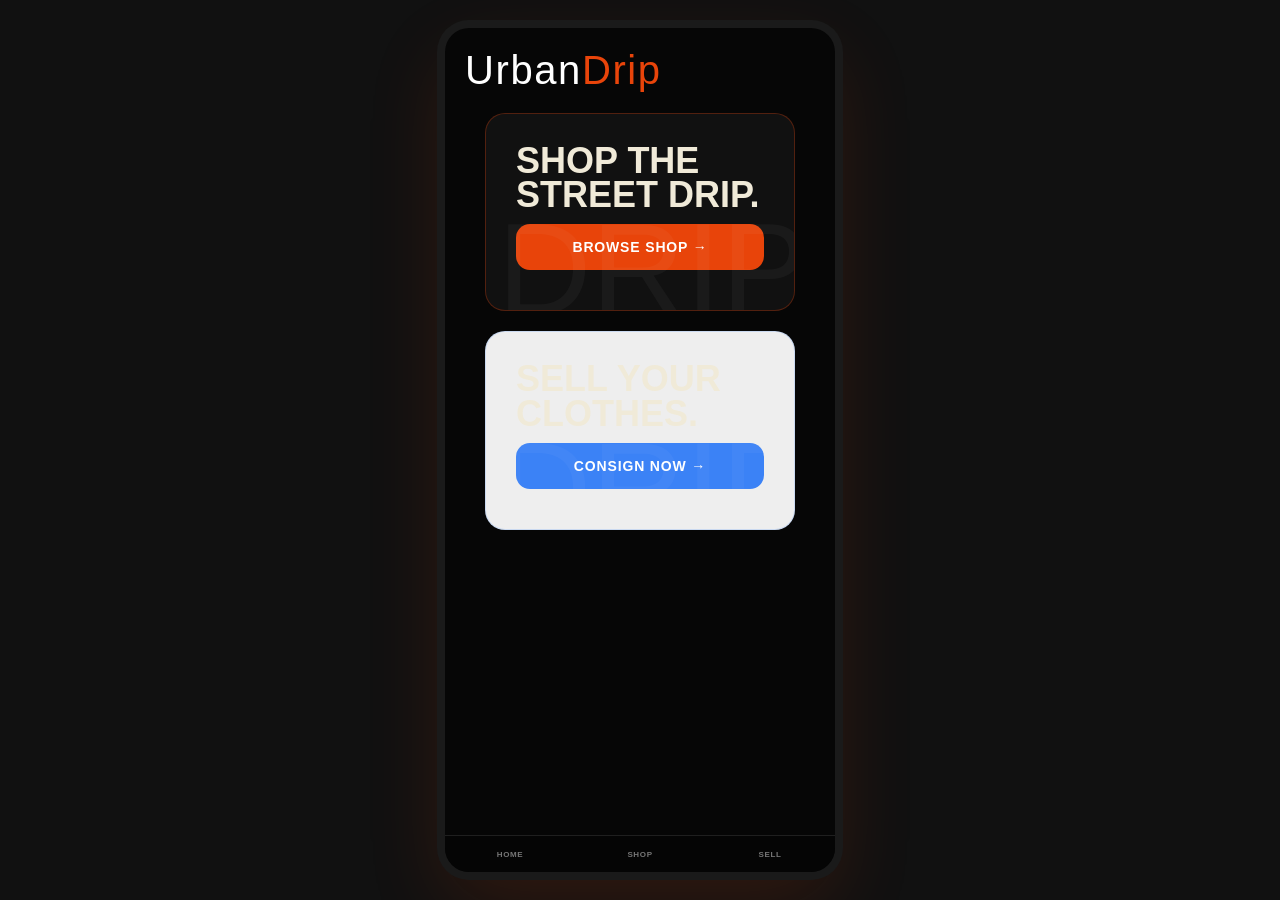
==== commit 51e2fe79: "Update index.html" ====
--- a/index.html
+++ b/index.html
@@ -1,19 +1,21 @@
 <!DOCTYPE html>
 <html lang="en">
 <head>
-    <meta charset="UTF-8">
-    <meta name="viewport" content="width=device-width, initial-scale=1.0, maximum-scale=1.0, user-scalable=no">
-    <title>UrbanDrip Thrift</title>
-    <link rel="stylesheet" href="style.css">
+  <meta charset="UTF-8">
+  <meta name="viewport" content="width=device-width, initial-scale=1.0, maximum-scale=1.0, user-scalable=no">
+  <title>UrbanDrip Thrift</title>
+  <link href="https://fonts.googleapis.com/css2?family=Bebas+Neue&family=Space+Grotesk:wght@400;500;600;700&family=DM+Mono:wght@400;500&display=swap" rel="stylesheet">
+  <link rel="stylesheet" href="style.css">
 </head>
 <body>
-
+<div class="ud-root">
+  <div class="phone">
     <div id="screen-host"></div>
     <div id="nav-host"></div>
     <div id="modal-host"></div>
     <div id="toast" class="toast-el"></div>
-
-    <script src="app.js"></script>
-
+  </div>
+</div>
+<script src="app.js"></script>
 </body>
 </html>
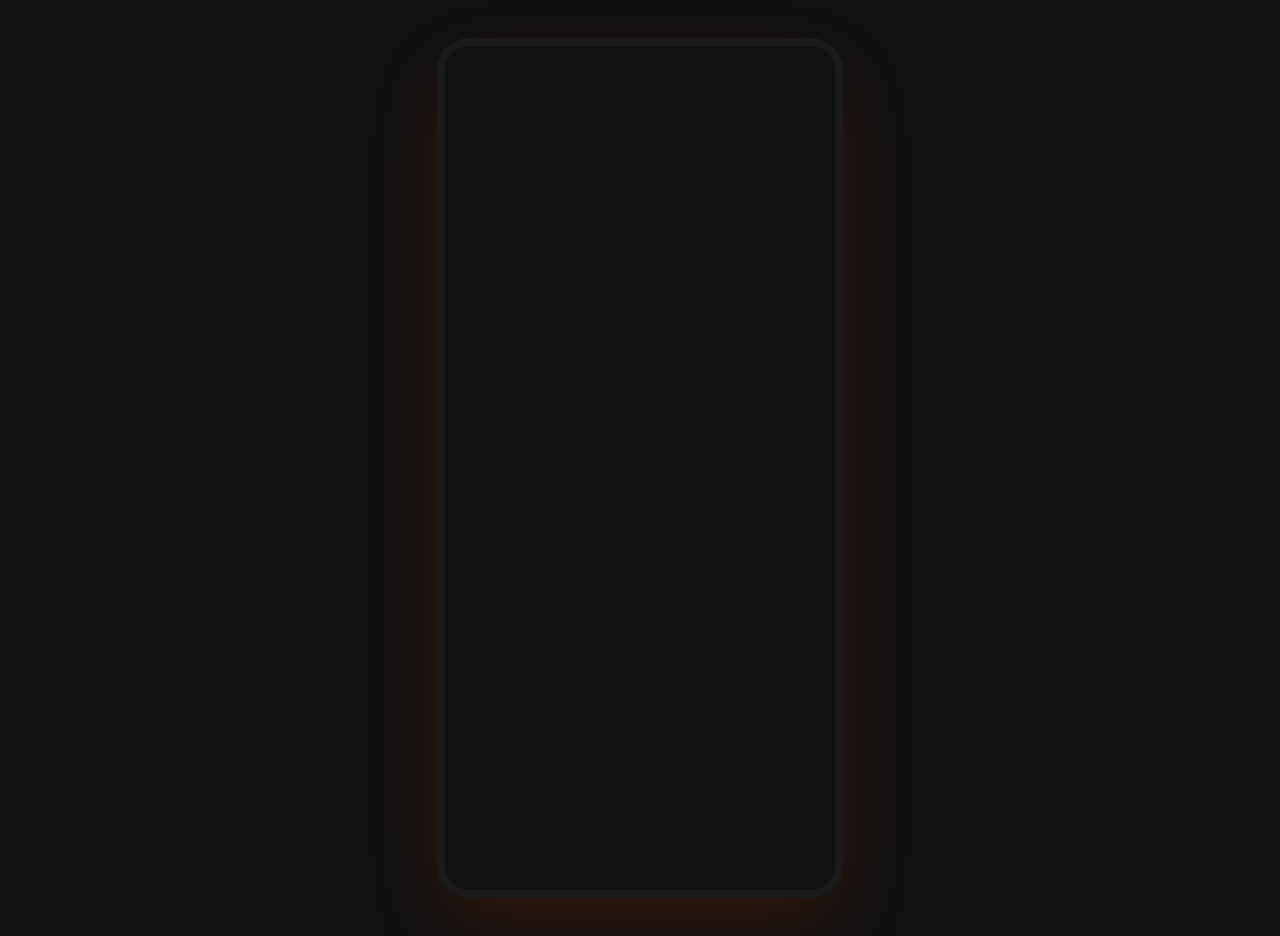
==== commit 9743a8a1: "Create index.html" ====
--- a/index.html
+++ b/index.html
@@ -1,11 +1,1318 @@
 <!DOCTYPE html>
+
 <html lang="en">
 <head>
-  <meta charset="UTF-8">
-  <meta name="viewport" content="width=device-width, initial-scale=1.0, maximum-scale=1.0, user-scalable=no">
-  <title>UrbanDrip Thrift</title>
-  <link href="https://fonts.googleapis.com/css2?family=Bebas+Neue&family=Space+Grotesk:wght@400;500;600;700&family=DM+Mono:wght@400;500&display=swap" rel="stylesheet">
-  <link rel="stylesheet" href="style.css">
+<meta charset="UTF-8">
+<meta name="viewport" content="width=device-width, initial-scale=1.0, maximum-scale=1.0, user-scalable=no">
+<title>UrbanDrip Thrift</title>
+<link href="https://fonts.googleapis.com/css2?family=Bebas+Neue&family=Space+Grotesk:wght@400;500;600;700&family=DM+Mono:wght@400;500&display=swap" rel="stylesheet">
+<style>
+:root {
+  --bg: #060606;
+  --s1: #0f0f0f;
+  --s2: #161616;
+  --s3: #1e1e1e;
+  --border: #1f1f1f;
+  --border2: #2d2d2d;
+  --rust: #e8440a;
+  --rust2: #ff6235;
+  --cream: #f0ead8;
+  --muted: #4a4a4a;
+  --muted2: #777;
+  --muted3: #aaa;
+  --green: #22c55e;
+  --yellow: #eab308;
+  --blue: #3b82f6;
+  --red: #ef4444;
+}
+
+- { margin: 0; padding: 0; box-sizing: border-box; -webkit-tap-highlight-color: transparent; }
+
+body {
+min-height: 100vh;
+background: #111;
+color: #fff;
+font-family: ‘Space Grotesk’, sans-serif;
+}
+
+.ud-root {
+min-height: 100vh;
+background: #111;
+display: flex;
+justify-content: center;
+align-items: center;
+padding: 10px;
+}
+
+.phone {
+width: min(390px, 100vw);
+height: min(100vh, 844px);
+background: var(–bg);
+position: relative;
+overflow: hidden;
+display: flex;
+flex-direction: column;
+border-radius: 24px;
+box-shadow: 0 0 0 8px #1a1a1a, 0 30px 80px rgba(232, 68, 10, 0.15);
+}
+
+.screen {
+display: flex;
+flex-direction: column;
+height: 100%;
+overflow: hidden;
+position: absolute;
+inset: 0;
+animation: pop 0.2s ease;
+}
+@keyframes pop { from { opacity: 0; transform: translateY(5px); } to { opacity: 1; transform: none; } }
+
+.sb {
+display: flex;
+justify-content: space-between;
+align-items: center;
+padding: 14px 20px 0;
+font-size: 12px;
+font-weight: 600;
+flex-shrink: 0;
+}
+.sb-time { font-family: ‘DM Mono’, monospace; font-size: 13px; }
+
+.nav {
+position: absolute;
+bottom: 0;
+left: 0;
+right: 0;
+background: rgba(6,6,6,0.96);
+border-top: 1px solid var(–border);
+display: flex;
+z-index: 100;
+padding: 6px 0 10px;
+backdrop-filter: blur(12px);
+}
+.ni {
+flex: 1;
+display: flex;
+flex-direction: column;
+align-items: center;
+padding: 8px 0 3px;
+cursor: pointer;
+gap: 4px;
+color: var(–muted2);
+font-size: 8px;
+font-weight: 700;
+letter-spacing: 0.08em;
+text-transform: uppercase;
+background: none;
+border: none;
+position: relative;
+}
+.ni.on { color: var(–rust); }
+.ni svg { width: 20px; height: 20px; stroke-width: 1.8; }
+.ndot {
+position: absolute;
+top: 5px;
+right: calc(50% - 16px);
+width: 5px;
+height: 5px;
+border-radius: 50%;
+background: var(–rust2);
+}
+
+.sa {
+flex: 1;
+overflow-y: auto;
+overflow-x: hidden;
+padding-bottom: 80px;
+scrollbar-width: none;
+}
+.sa::-webkit-scrollbar { display: none; }
+
+.topbar {
+display: flex;
+align-items: center;
+justify-content: space-between;
+padding: 6px 20px 14px;
+flex-shrink: 0;
+}
+.logo { font-family: ‘Bebas Neue’, sans-serif; font-size: 30px; letter-spacing: 0.04em; }
+.logo em { color: var(–rust); font-style: normal; }
+
+.ibtn {
+width: 36px;
+height: 36px;
+background: var(–s2);
+border-radius: 50%;
+display: flex;
+align-items: center;
+justify-content: center;
+cursor: pointer;
+border: 1px solid var(–border);
+font-size: 15px;
+flex-shrink: 0;
+}
+
+.sec-lbl {
+font-size: 10px;
+font-weight: 700;
+letter-spacing: 0.2em;
+text-transform: uppercase;
+color: var(–muted2);
+padding: 0 20px;
+margin-bottom: 12px;
+}
+.sec-row {
+display: flex;
+justify-content: space-between;
+align-items: center;
+padding: 0 20px;
+margin-bottom: 12px;
+}
+.sec-row .sec-lbl { padding: 0; margin: 0; }
+.see-all { font-size: 11px; color: var(–rust); font-weight: 700; cursor: pointer; }
+
+.hero {
+margin: 0 20px 20px;
+border-radius: 16px;
+padding: 24px 20px;
+position: relative;
+overflow: hidden;
+}
+.hero-o { background: linear-gradient(135deg, #140600, #3a1000, #140600); border: 1px solid rgba(232,68,10,0.2); }
+.hero-c { background: linear-gradient(135deg, #000916, #001a40, #000916); border: 1px solid rgba(59,130,246,0.2); }
+.hero-shop { background: linear-gradient(135deg, #0a0a0a, #1a0500, #0a0a0a); border: 1px solid rgba(232,68,10,0.3); }
+.hero::before {
+content: ‘DRIP’;
+position: absolute;
+right: -14px;
+bottom: -24px;
+font-family: ‘Bebas Neue’, sans-serif;
+font-size: 130px;
+color: rgba(255,255,255,0.04);
+pointer-events: none;
+line-height: 1;
+}
+.htag {
+font-size: 9px;
+font-weight: 700;
+letter-spacing: 0.22em;
+text-transform: uppercase;
+margin-bottom: 8px;
+position: relative;
+}
+.htag-o { color: var(–rust); }
+.htag-c { color: var(–blue); }
+.htag-s { color: var(–rust2); }
+.hero h2 {
+font-family: ‘Bebas Neue’, sans-serif;
+font-size: 36px;
+line-height: 0.95;
+color: var(–cream);
+margin-bottom: 12px;
+position: relative;
+}
+.hero p {
+font-size: 12px;
+color: rgba(240,234,216,0.5);
+line-height: 1.6;
+margin-bottom: 18px;
+position: relative;
+}
+.hbtn {
+font-family: ‘Space Grotesk’, sans-serif;
+font-size: 11px;
+font-weight: 700;
+letter-spacing: 0.12em;
+text-transform: uppercase;
+border: none;
+border-radius: 8px;
+padding: 10px 18px;
+cursor: pointer;
+position: relative;
+}
+.hbtn-o { background: var(–rust); color: #fff; }
+.hbtn-c { background: var(–blue); color: #fff; }
+.hbtn-s { background: var(–rust); color: #fff; }
+
+.stats4 { display: grid; grid-template-columns: repeat(4, 1fr); gap: 8px; padding: 0 20px; margin-bottom: 20px; }
+.stats3 { display: grid; grid-template-columns: repeat(3, 1fr); gap: 8px; padding: 0 20px; margin-bottom: 20px; }
+.stats2 { display: grid; grid-template-columns: 1fr 1fr; gap: 10px; padding: 0 20px; margin-bottom: 20px; }
+.stat {
+background: var(–s1);
+border-radius: 10px;
+padding: 12px 8px;
+border: 1px solid var(–border);
+text-align: center;
+}
+.sv { font-family: ‘Bebas Neue’, sans-serif; font-size: 26px; color: var(–rust); line-height: 1; }
+.sl {
+font-size: 9px;
+color: var(–muted2);
+font-weight: 700;
+letter-spacing: 0.1em;
+text-transform: uppercase;
+margin-top: 3px;
+}
+
+.alert-box {
+margin: 0 20px 20px;
+background: rgba(239,68,68,0.07);
+border: 1px solid rgba(239,68,68,0.2);
+border-radius: 16px;
+padding: 14px 16px;
+display: flex;
+align-items: center;
+gap: 12px;
+}
+.ab-title { font-size: 13px; font-weight: 700; color: var(–red); margin-bottom: 2px; }
+.ab-sub { font-size: 11px; color: var(–muted2); }
+.ab-btn {
+background: var(–red);
+color: #fff;
+border: none;
+border-radius: 8px;
+padding: 9px 14px;
+font-family: ‘Space Grotesk’, sans-serif;
+font-size: 11px;
+font-weight: 700;
+cursor: pointer;
+flex-shrink: 0;
+}
+
+.litem {
+display: flex;
+align-items: center;
+gap: 12px;
+background: var(–s1);
+border-radius: 12px;
+padding: 12px;
+margin: 0 20px 8px;
+border: 1px solid var(–border);
+cursor: pointer;
+}
+.li-thumb {
+width: 52px;
+height: 52px;
+border-radius: 8px;
+background: var(–s3);
+flex-shrink: 0;
+display: flex;
+align-items: center;
+justify-content: center;
+font-size: 22px;
+overflow: hidden;
+}
+.li-thumb img { width: 100%; height: 100%; object-fit: cover; }
+.li-info { flex: 1; min-width: 0; }
+.li-brand { font-size: 9px; font-weight: 700; letter-spacing: 0.14em; text-transform: uppercase; color: var(–rust); }
+.li-name { font-size: 13px; font-weight: 600; }
+.li-sub { font-size: 11px; color: var(–muted2); margin-top: 1px; }
+.li-right { text-align: right; flex-shrink: 0; }
+.li-price { font-family: ‘Bebas Neue’, sans-serif; font-size: 18px; }
+
+.shop-grid {
+display: grid;
+grid-template-columns: 1fr 1fr;
+gap: 10px;
+padding: 0 20px;
+margin-bottom: 14px;
+}
+.shop-card {
+background: var(–s1);
+border-radius: 14px;
+border: 1px solid var(–border);
+overflow: hidden;
+cursor: pointer;
+transition: transform 0.2s, border-color 0.2s;
+}
+.shop-card:active { transform: scale(0.97); }
+.shop-card.interested { border-color: var(–green); }
+.shop-img {
+aspect-ratio: 1;
+background: var(–s3);
+display: flex;
+align-items: center;
+justify-content: center;
+font-size: 42px;
+position: relative;
+overflow: hidden;
+}
+.shop-img img { width: 100%; height: 100%; object-fit: cover; }
+.shop-tag {
+position: absolute;
+top: 8px;
+left: 8px;
+background: rgba(0,0,0,0.7);
+backdrop-filter: blur(8px);
+color: #fff;
+font-size: 8px;
+font-weight: 700;
+padding: 3px 7px;
+border-radius: 4px;
+letter-spacing: 0.06em;
+}
+.shop-int-badge {
+position: absolute;
+top: 8px;
+right: 8px;
+background: var(–green);
+color: #fff;
+font-size: 9px;
+font-weight: 700;
+padding: 3px 7px;
+border-radius: 100px;
+}
+.shop-body { padding: 10px 12px 12px; }
+.shop-brand { font-size: 8px; font-weight: 700; letter-spacing: 0.14em; text-transform: uppercase; color: var(–rust); }
+.shop-name { font-size: 12px; font-weight: 600; margin: 2px 0 4px; line-height: 1.2; min-height: 28px; }
+.shop-row { display: flex; justify-content: space-between; align-items: center; }
+.shop-price { font-family: ‘Bebas Neue’, sans-serif; font-size: 20px; color: var(–cream); }
+.shop-size { font-size: 9px; color: var(–muted2); font-weight: 600; }
+.shop-btn {
+width: 100%;
+margin-top: 8px;
+background: var(–rust);
+color: #fff;
+border: none;
+border-radius: 8px;
+padding: 8px;
+font-family: ‘Space Grotesk’, sans-serif;
+font-size: 10px;
+font-weight: 700;
+letter-spacing: 0.06em;
+cursor: pointer;
+text-transform: uppercase;
+}
+.shop-btn.done {
+background: rgba(34,197,94,0.15);
+color: var(–green);
+border: 1px solid rgba(34,197,94,0.3);
+}
+
+.cat-chips {
+display: flex;
+gap: 8px;
+overflow-x: auto;
+padding: 0 20px 14px;
+scrollbar-width: none;
+}
+.cat-chips::-webkit-scrollbar { display: none; }
+.cat-chip {
+padding: 8px 14px;
+background: var(–s2);
+color: var(–muted2);
+border: 1px solid var(–border);
+border-radius: 100px;
+font-size: 11px;
+font-weight: 700;
+white-space: nowrap;
+cursor: pointer;
+text-transform: capitalize;
+flex-shrink: 0;
+}
+.cat-chip.on {
+background: var(–rust);
+color: #fff;
+border-color: var(–rust);
+}
+
+.search-wrap { padding: 0 20px 14px; }
+.search-input {
+position: relative;
+}
+.search-input input {
+width: 100%;
+background: var(–s2);
+border: 1px solid var(–border2);
+border-radius: 10px;
+padding: 13px 40px 13px 14px;
+color: #fff;
+font-family: ‘Space Grotesk’, sans-serif;
+font-size: 14px;
+outline: none;
+}
+.search-input input:focus { border-color: var(–rust); }
+.search-clear {
+position: absolute;
+right: 12px;
+top: 50%;
+transform: translateY(-50%);
+cursor: pointer;
+color: var(–muted2);
+font-size: 18px;
+padding: 4px;
+}
+.search-meta {
+font-size: 10px;
+color: var(–muted2);
+margin-top: 8px;
+letter-spacing: 0.1em;
+}
+
+.inv-tabs {
+display: flex;
+background: var(–s2);
+border-radius: 12px;
+margin: 0 20px 16px;
+padding: 3px;
+border: 1px solid var(–border);
+}
+.itab {
+flex: 1;
+padding: 8px 4px;
+text-align: center;
+font-size: 10px;
+font-weight: 700;
+border-radius: 8px;
+cursor: pointer;
+color: var(–muted2);
+position: relative;
+background: none;
+border: none;
+}
+.itab.on { background: var(–rust); color: #fff; }
+.cnt {
+position: absolute;
+top: 2px;
+right: 4px;
+font-size: 8px;
+font-weight: 700;
+width: 14px;
+height: 14px;
+border-radius: 50%;
+display: flex;
+align-items: center;
+justify-content: center;
+}
+.cy2 { background: var(–yellow); color: #000; }
+.cg2 { background: var(–green); color: #fff; }
+.cr2 { background: var(–red); color: #fff; }
+
+.icard {
+background: var(–s1);
+border-radius: 16px;
+margin: 0 20px 10px;
+border: 1px solid var(–border);
+overflow: hidden;
+}
+.icard.warn { border-color: rgba(239,68,68,0.3); }
+.ic-top { display: flex; align-items: center; gap: 12px; padding: 12px; }
+.ic-img {
+width: 56px;
+height: 56px;
+border-radius: 10px;
+background: var(–s3);
+flex-shrink: 0;
+display: flex;
+align-items: center;
+justify-content: center;
+font-size: 24px;
+overflow: hidden;
+}
+.ic-img img { width: 100%; height: 100%; object-fit: cover; }
+.ic-name { font-size: 13px; font-weight: 700; margin-bottom: 2px; }
+.ic-sub { font-size: 11px; color: var(–muted2); }
+.ic-price { font-family: ‘Bebas Neue’, sans-serif; font-size: 20px; }
+.ic-days { font-size: 10px; color: var(–muted2); margin-top: 2px; text-align: right; }
+.ic-days.red { color: var(–red); }
+.ic-actions { display: flex; gap: 7px; padding: 0 12px 12px; }
+.ia {
+flex: 1;
+padding: 9px 6px;
+border-radius: 8px;
+font-family: ‘Space Grotesk’, sans-serif;
+font-size: 10px;
+font-weight: 700;
+cursor: pointer;
+border: none;
+text-align: center;
+}
+.ia-sold { background: rgba(34,197,94,0.1); color: var(–green); border: 1px solid rgba(34,197,94,0.25); }
+.ia-ret { background: rgba(239,68,68,0.1); color: var(–red); border: 1px solid rgba(239,68,68,0.25); }
+.ia-low { background: rgba(234,179,8,0.1); color: var(–yellow); border: 1px solid rgba(234,179,8,0.25); }
+.ia-msg { background: rgba(59,130,246,0.1); color: var(–blue); border: 1px solid rgba(59,130,246,0.25); }
+
+.lc { padding: 0 12px 10px; }
+.lc-track { display: flex; align-items: center; margin-bottom: 6px; }
+.lcd {
+width: 8px;
+height: 8px;
+border-radius: 50%;
+background: var(–border2);
+border: 1.5px solid var(–border2);
+flex-shrink: 0;
+}
+.lcd.done { background: var(–rust); border-color: var(–rust); }
+.lcd.cur { background: var(–rust); border-color: var(–rust); box-shadow: 0 0 6px var(–rust); }
+.lcd.warn { background: var(–red); border-color: var(–red); }
+.lcd.ok { background: var(–green); border-color: var(–green); }
+.lcl { flex: 1; height: 2px; background: var(–border); }
+.lcl.done { background: var(–rust); }
+.lcl.ok { background: var(–green); }
+.lcl.warn { background: rgba(239,68,68,0.3); }
+.lc-lbls {
+display: flex;
+justify-content: space-between;
+font-size: 8px;
+color: var(–muted);
+font-weight: 700;
+letter-spacing: 0.05em;
+text-transform: uppercase;
+}
+
+.qi {
+background: var(–s1);
+border-radius: 16px;
+margin: 0 20px 14px;
+border: 1px solid var(–border);
+overflow: hidden;
+}
+.qi-top { display: flex; gap: 12px; padding: 14px; }
+.qi-photo {
+width: 64px;
+height: 64px;
+border-radius: 10px;
+background: var(–s3);
+flex-shrink: 0;
+display: flex;
+align-items: center;
+justify-content: center;
+font-size: 28px;
+overflow: hidden;
+}
+.qi-photo img { width: 100%; height: 100%; object-fit: cover; }
+.qi-from { font-size: 9px; font-weight: 700; letter-spacing: 0.12em; text-transform: uppercase; color: var(–muted2); margin-bottom: 2px; }
+.qi-name { font-size: 15px; font-weight: 700; margin-bottom: 2px; }
+.qi-meta { font-size: 11px; color: var(–muted2); }
+.qi-when { font-size: 10px; color: var(–yellow); font-weight: 700; margin-top: 3px; }
+.qi-imgs { display: flex; gap: 6px; padding: 0 14px 12px; overflow-x: auto; scrollbar-width: none; }
+.qi-imgs::-webkit-scrollbar { display: none; }
+.qi-thumb {
+width: 62px;
+height: 62px;
+border-radius: 8px;
+flex-shrink: 0;
+border: 1px solid var(–border);
+background: var(–s3);
+overflow: hidden;
+}
+.qi-thumb img { width: 100%; height: 100%; object-fit: cover; }
+.qi-send {
+margin: 0 14px 12px;
+background: var(–s2);
+border-radius: 8px;
+padding: 9px 12px;
+font-size: 11px;
+color: var(–muted2);
+border: 1px solid var(–border);
+}
+.qi-send strong { color: #fff; }
+.crit-wrap { padding: 0 14px 10px; }
+.crit-row {
+display: flex;
+align-items: center;
+justify-content: space-between;
+padding: 9px 0;
+border-bottom: 1px solid var(–border);
+}
+.crit-row:last-child { border: none; }
+.crit-l { font-size: 13px; font-weight: 500; }
+.tog {
+width: 42px;
+height: 23px;
+background: var(–border2);
+border-radius: 12px;
+position: relative;
+cursor: pointer;
+flex-shrink: 0;
+border: none;
+transition: background 0.2s;
+}
+.tog.on { background: var(–green); }
+.tog-knob {
+position: absolute;
+left: 3px;
+top: 3px;
+width: 17px;
+height: 17px;
+background: #fff;
+border-radius: 50%;
+transition: left 0.2s;
+box-shadow: 0 1px 3px rgba(0,0,0,0.3);
+}
+.tog.on .tog-knob { left: 22px; }
+
+.q-score {
+margin: 0 14px 12px;
+display: flex;
+align-items: center;
+gap: 10px;
+}
+.qs-lbl { font-size: 10px; color: var(–muted2); font-weight: 600; flex-shrink: 0; }
+.qs-bar {
+flex: 1;
+height: 4px;
+background: var(–border);
+border-radius: 2px;
+overflow: hidden;
+}
+.qs-fill { height: 100%; border-radius: 2px; transition: width 0.3s, background 0.3s; }
+.qs-pct { font-size: 11px; font-weight: 700; flex-shrink: 0; min-width: 32px; text-align: right; font-family: ‘DM Mono’, monospace; }
+
+.vrow { display: flex; gap: 8px; padding: 0 14px 14px; }
+.vbtn {
+flex: 1;
+padding: 12px 8px;
+border-radius: 10px;
+font-family: ‘Space Grotesk’, sans-serif;
+font-size: 12px;
+font-weight: 700;
+cursor: pointer;
+border: none;
+}
+.vrej { background: rgba(239,68,68,0.1); color: var(–red); border: 1px solid rgba(239,68,68,0.25); }
+.vacc { background: rgba(34,197,94,0.1); color: var(–green); border: 1px solid rgba(34,197,94,0.25); }
+
+.earn-card {
+margin: 0 20px 20px;
+border-radius: 16px;
+padding: 22px;
+text-align: center;
+position: relative;
+overflow: hidden;
+color: #fff;
+}
+.earn-o { background: linear-gradient(135deg, var(–rust), var(–rust2)); }
+.earn-c { background: linear-gradient(135deg, #1d4ed8, var(–blue)); }
+.earn-card::before {
+content: ‘₨’;
+position: absolute;
+right: -10px;
+bottom: -20px;
+font-family: ‘Bebas Neue’, sans-serif;
+font-size: 120px;
+color: rgba(255,255,255,0.07);
+pointer-events: none;
+}
+.earn-lbl { font-size: 10px; font-weight: 700; letter-spacing: 0.18em; text-transform: uppercase; opacity: 0.75; margin-bottom: 5px; }
+.earn-amt { font-family: ‘Bebas Neue’, sans-serif; font-size: 52px; line-height: 1; }
+.earn-sub { font-size: 11px; opacity: 0.65; margin-top: 5px; }
+.earn-row { display: flex; gap: 10px; margin: 12px 0 0; }
+.em { flex: 1; background: rgba(255,255,255,0.14); border-radius: 10px; padding: 10px; text-align: center; }
+.em-v { font-family: ‘Bebas Neue’, sans-serif; font-size: 22px; line-height: 1; }
+.em-l { font-size: 9px; opacity: 0.65; font-weight: 700; letter-spacing: 0.06em; margin-top: 2px; }
+
+.deal-card {
+background: var(–s1);
+border-radius: 16px;
+padding: 14px;
+margin: 0 20px 10px;
+border: 1px solid var(–border);
+}
+.dc-top { display: flex; gap: 10px; align-items: center; margin-bottom: 10px; }
+.dc-img {
+width: 44px;
+height: 44px;
+border-radius: 8px;
+background: var(–s3);
+flex-shrink: 0;
+display: flex;
+align-items: center;
+justify-content: center;
+font-size: 20px;
+overflow: hidden;
+}
+.dc-img img { width: 100%; height: 100%; object-fit: cover; }
+.dc-name { font-size: 13px; font-weight: 700; }
+.dc-from { font-size: 11px; color: var(–muted2); }
+.dc-badge { margin-left: auto; font-size: 9px; font-weight: 700; padding: 4px 9px; border-radius: 6px; flex-shrink: 0; }
+.dbs { background: rgba(34,197,94,0.12); color: var(–green); }
+.dba { background: rgba(234,179,8,0.12); color: var(–yellow); }
+.dbr { background: rgba(239,68,68,0.12); color: var(–red); }
+
+.sbar { height: 4px; background: var(–border); border-radius: 2px; overflow: hidden; margin-bottom: 5px; }
+.sfill { height: 100%; background: var(–rust); border-radius: 2px; }
+.sfill-b { height: 100%; background: var(–blue); border-radius: 2px; }
+.slbls { display: flex; justify-content: space-between; font-size: 10px; margin-bottom: 3px; }
+.sm-r { color: var(–rust); font-weight: 700; }
+.sm-b { color: var(–blue); font-weight: 700; }
+.sth { color: var(–muted2); }
+.snote { font-size: 10px; color: var(–muted); }
+
+.mi-card {
+background: var(–s1);
+border-radius: 16px;
+margin: 0 20px 10px;
+border: 1px solid var(–border);
+overflow: hidden;
+}
+.mi-top { display: flex; align-items: center; gap: 12px; padding: 12px; }
+.mi-img {
+width: 56px;
+height: 56px;
+border-radius: 10px;
+background: var(–s3);
+flex-shrink: 0;
+display: flex;
+align-items: center;
+justify-content: center;
+font-size: 24px;
+overflow: hidden;
+}
+.mi-img img { width: 100%; height: 100%; object-fit: cover; }
+.mi-name { font-size: 13px; font-weight: 700; margin-bottom: 1px; }
+.mi-sub { font-size: 11px; color: var(–muted2); }
+.mi-status { margin-left: auto; flex-shrink: 0; }
+.spill { font-size: 9px; font-weight: 700; padding: 4px 10px; border-radius: 100px; text-transform: uppercase; letter-spacing: 0.06em; }
+.sp-pend { background: rgba(234,179,8,0.15); color: var(–yellow); }
+.sp-list { background: rgba(59,130,246,0.15); color: var(–blue); }
+.sp-sold { background: rgba(34,197,94,0.15); color: var(–green); }
+.sp-ret { background: rgba(239,68,68,0.15); color: var(–red); }
+.mi-lc { padding: 0 12px 12px; }
+.mi-note { padding: 0 12px 12px; font-size: 11px; color: var(–muted2); }
+
+.notif-list { padding: 0 20px; }
+.nitem {
+display: flex;
+gap: 12px;
+padding: 14px;
+background: var(–s1);
+border-radius: 12px;
+margin-bottom: 8px;
+border: 1px solid var(–border);
+position: relative;
+}
+.nitem.unread { border-color: rgba(232,68,10,0.25); }
+.nitem.unread::before {
+content: ‘’;
+position: absolute;
+left: 0;
+top: 0;
+bottom: 0;
+width: 3px;
+background: var(–rust);
+border-radius: 12px 0 0 12px;
+}
+.ni-ico {
+width: 38px;
+height: 38px;
+border-radius: 50%;
+display: flex;
+align-items: center;
+justify-content: center;
+font-size: 17px;
+flex-shrink: 0;
+}
+.ico-ret { background: rgba(239,68,68,0.15); }
+.ico-sold { background: rgba(34,197,94,0.15); }
+.ico-pend { background: rgba(234,179,8,0.15); }
+.ico-buy { background: rgba(232,68,10,0.15); }
+.ni-title { font-size: 13px; font-weight: 700; margin-bottom: 2px; }
+.ni-sub { font-size: 11px; color: var(–muted2); line-height: 1.4; }
+.ni-time { font-size: 10px; color: var(–muted); margin-top: 4px; }
+.ni-act { display: inline-block; margin-top: 7px; font-size: 11px; font-weight: 700; color: var(–rust); cursor: pointer; }
+
+.badge-pill { background: var(–rust); color: #fff; font-size: 10px; font-weight: 700; padding: 5px 12px; border-radius: 100px; }
+.rbadge {
+padding: 3px 10px;
+border-radius: 100px;
+font-size: 10px;
+font-weight: 700;
+letter-spacing: 0.06em;
+display: inline-flex;
+align-items: center;
+gap: 4px;
+}
+.rb-o { background: rgba(232,68,10,0.12); color: var(–rust); border: 1px solid rgba(232,68,10,0.25); }
+.rb-c { background: rgba(59,130,246,0.12); color: var(–blue); border: 1px solid rgba(59,130,246,0.25); }
+.rb-g { background: rgba(34,197,94,0.12); color: var(–green); }
+
+.fl { margin-bottom: 14px; }
+.fl label {
+font-size: 10px;
+font-weight: 700;
+letter-spacing: 0.14em;
+text-transform: uppercase;
+color: var(–muted2);
+display: block;
+margin-bottom: 7px;
+}
+.fi {
+width: 100%;
+background: var(–s2);
+border: 1px solid var(–border2);
+border-radius: 10px;
+padding: 13px 14px;
+color: #fff;
+font-family: ‘Space Grotesk’, sans-serif;
+font-size: 14px;
+outline: none;
+appearance: none;
+}
+.fi:focus { border-color: var(–rust); }
+.fi::placeholder { color: var(–muted); }
+
+.btn {
+width: 100%;
+border: none;
+border-radius: 14px;
+padding: 15px;
+font-family: ‘Space Grotesk’, sans-serif;
+font-size: 14px;
+font-weight: 700;
+cursor: pointer;
+margin-bottom: 10px;
+letter-spacing: 0.06em;
+}
+.btn-rust { background: var(–rust); color: #fff; }
+.btn-blue { background: var(–blue); color: #fff; }
+.btn-green { background: var(–green); color: #fff; }
+.btn-wa { background: #25d366; color: #fff; }
+.btn-ig { background: linear-gradient(45deg, #f09433, #e6683c, #dc2743, #cc2366, #bc1888); color: #fff; }
+.btn-ghost { background: transparent; border: 1px solid var(–border2); color: var(–muted2); }
+
+.login-wrap {
+padding: 48px 24px 40px;
+display: flex;
+flex-direction: column;
+align-items: center;
+flex: 1;
+overflow-y: auto;
+scrollbar-width: none;
+}
+.login-wrap::-webkit-scrollbar { display: none; }
+.tagline {
+font-size: 10px;
+color: var(–muted2);
+letter-spacing: 0.2em;
+text-transform: uppercase;
+margin-bottom: 44px;
+}
+.notice-box {
+background: rgba(232,68,10,0.08);
+border: 1px solid rgba(232,68,10,0.2);
+border-radius: 14px;
+padding: 14px 16px;
+margin-bottom: 24px;
+width: 100%;
+}
+.nb-title { font-size: 11px; font-weight: 700; color: var(–rust); margin-bottom: 4px; }
+.nb-body { font-size: 11px; color: var(–muted3); line-height: 1.6; }
+.form-wrap { width: 100%; }
+.slot {
+width: 40px;
+height: 40px;
+border-radius: 50%;
+display: flex;
+align-items: center;
+justify-content: center;
+font-size: 14px;
+font-weight: 700;
+border: 2px solid var(–border2);
+color: var(–muted);
+font-family: ‘DM Mono’, monospace;
+}
+.slot.done { background: var(–rust); border-color: var(–rust); color: #fff; }
+.slot.cur { border-color: var(–rust); color: var(–rust); animation: pulse 2s infinite; }
+@keyframes pulse {
+0%,100% { box-shadow: 0 0 0 0 rgba(232,68,10,0.3); }
+50% { box-shadow: 0 0 0 8px rgba(232,68,10,0); }
+}
+
+.con-hdr { padding: 8px 20px 16px; flex-shrink: 0; }
+.con-hdr h1 { font-family: ‘Bebas Neue’, sans-serif; font-size: 34px; color: var(–cream); margin-bottom: 3px; }
+.con-hdr p { font-size: 12px; color: var(–muted2); }
+
+.who-grid {
+display: grid;
+grid-template-columns: 1fr 1fr;
+gap: 10px;
+padding: 0 20px;
+margin-bottom: 20px;
+}
+.who-card {
+padding: 16px 12px;
+background: var(–s2);
+border: 1.5px solid var(–border2);
+border-radius: 16px;
+cursor: pointer;
+text-align: center;
+}
+.who-card.on { border-color: var(–rust); background: rgba(232,68,10,0.07); }
+.wc-icon { font-size: 26px; margin-bottom: 6px; }
+.wc-title { font-size: 13px; font-weight: 700; margin-bottom: 2px; }
+.wc-sub { font-size: 10px; color: var(–muted2); }
+
+.acc {
+margin: 0 20px 12px;
+background: var(–s1);
+border: 1px solid var(–border);
+border-radius: 14px;
+overflow: hidden;
+}
+.acc-btn {
+width: 100%;
+display: flex;
+align-items: center;
+gap: 10px;
+padding: 14px 16px;
+background: transparent;
+border: none;
+color: #fff;
+cursor: pointer;
+text-align: left;
+}
+.acc-slot {
+width: 24px;
+height: 24px;
+border-radius: 50%;
+background: var(–s3);
+color: var(–muted2);
+display: flex;
+align-items: center;
+justify-content: center;
+font-size: 11px;
+font-weight: 700;
+font-family: ‘DM Mono’, monospace;
+flex-shrink: 0;
+}
+.acc-slot.done { background: var(–green); color: #fff; }
+.acc-title { flex: 1; font-size: 13px; font-weight: 700; letter-spacing: 0.04em; text-transform: uppercase; }
+.acc-status { font-size: 10px; color: var(–muted); font-weight: 600; }
+.acc-status.done { color: var(–green); }
+.acc-arrow { font-size: 14px; color: var(–muted2); font-family: ‘DM Mono’, monospace; }
+.acc-body { border-top: 1px solid var(–border); padding: 14px 0 4px; }
+
+.pcard {
+background: var(–s2);
+border: 1px solid var(–border);
+border-radius: 16px;
+overflow: hidden;
+margin: 0 16px 12px;
+}
+.pcard-top { display: flex; align-items: center; gap: 12px; padding: 14px; }
+.pav {
+width: 50px;
+height: 50px;
+border-radius: 50%;
+background: var(–s3);
+border: 2px solid var(–border2);
+display: flex;
+align-items: center;
+justify-content: center;
+font-size: 20px;
+flex-shrink: 0;
+}
+.pcard-name { font-size: 14px; font-weight: 700; }
+.pcard-type { font-size: 10px; color: var(–rust); font-weight: 700; letter-spacing: 0.08em; text-transform: uppercase; }
+.pcard-fields { border-top: 1px solid var(–border); }
+.pf {
+display: flex;
+align-items: center;
+gap: 10px;
+padding: 11px 14px;
+border-bottom: 1px solid var(–border);
+}
+.pf:last-child { border: none; }
+.pf input {
+flex: 1;
+background: transparent;
+border: none;
+color: #fff;
+font-family: ‘Space Grotesk’, sans-serif;
+font-size: 13px;
+outline: none;
+}
+.pf input::placeholder { color: var(–muted); }
+
+.photo-grid {
+display: grid;
+grid-template-columns: 2fr 1fr 1fr;
+grid-template-rows: 1fr 1fr;
+gap: 8px;
+padding: 0 16px;
+height: 210px;
+margin-bottom: 8px;
+}
+.pslot {
+background: var(–s2);
+border: 1.5px dashed var(–border2);
+border-radius: 10px;
+display: flex;
+flex-direction: column;
+align-items: center;
+justify-content: center;
+cursor: pointer;
+position: relative;
+overflow: hidden;
+}
+.pslot.main-s { grid-row: span 2; }
+.pslot.filled { border-style: solid; border-color: var(–rust); }
+.psi { font-size: 18px; opacity: 0.3; margin-bottom: 3px; }
+.psi.on { opacity: 1; color: var(–rust); }
+.psl { font-size: 8px; color: var(–muted); font-weight: 700; letter-spacing: 0.1em; }
+.psl.on { color: var(–rust); }
+.mbadge {
+position: absolute;
+top: 7px;
+left: 7px;
+background: var(–rust);
+color: #fff;
+font-size: 8px;
+font-weight: 700;
+padding: 2px 7px;
+border-radius: 4px;
+z-index: 1;
+}
+.pslot img {
+position: absolute;
+inset: 0;
+width: 100%;
+height: 100%;
+object-fit: cover;
+}
+.px-remove {
+position: absolute;
+top: 5px;
+right: 5px;
+background: rgba(0,0,0,0.8);
+border-radius: 50%;
+width: 20px;
+height: 20px;
+display: flex;
+align-items: center;
+justify-content: center;
+font-size: 10px;
+z-index: 2;
+cursor: pointer;
+color: #fff;
+}
+.photo-note {
+font-size: 10px;
+color: var(–muted);
+text-align: center;
+padding: 6px 20px 0;
+line-height: 1.5;
+margin-bottom: 18px;
+}
+
+.cond-sel { display: flex; gap: 6px; }
+.cb {
+flex: 1;
+padding: 9px 4px;
+background: var(–s2);
+border: 1px solid var(–border);
+border-radius: 8px;
+text-align: center;
+cursor: pointer;
+}
+.cb.on { border-color: var(–rust); background: rgba(232,68,10,0.1); }
+.cb-n { font-family: ‘Bebas Neue’, sans-serif; font-size: 20px; line-height: 1; }
+.cb-l { font-size: 8px; color: var(–muted); font-weight: 600; }
+
+.pickup-box {
+margin: 0 16px 12px;
+background: rgba(232,68,10,0.06);
+border: 1px solid rgba(232,68,10,0.18);
+border-radius: 16px;
+padding: 14px;
+}
+.pb-head {
+font-size: 10px;
+font-weight: 700;
+letter-spacing: 0.14em;
+text-transform: uppercase;
+color: var(–rust);
+margin-bottom: 12px;
+}
+.pb-opts { display: flex; flex-direction: column; gap: 9px; }
+.pbopt { display: flex; align-items: flex-start; gap: 10px; cursor: pointer; }
+.pb-radio {
+width: 17px;
+height: 17px;
+border-radius: 50%;
+border: 2px solid var(–border2);
+flex-shrink: 0;
+margin-top: 1px;
+display: flex;
+align-items: center;
+justify-content: center;
+}
+.pb-radio.on { border-color: var(–rust); }
+.pb-radio.on::after {
+content: ‘’;
+width: 7px;
+height: 7px;
+border-radius: 50%;
+background: var(–rust);
+}
+.pb-lbl { font-size: 12px; font-weight: 600; }
+.pb-desc { font-size: 10px; color: var(–muted2); }
+
+.suc-wrap {
+flex: 1;
+display: flex;
+flex-direction: column;
+align-items: center;
+justify-content: center;
+padding: 36px 24px;
+text-align: center;
+overflow-y: auto;
+}
+.suc-icon { font-size: 68px; margin-bottom: 18px; animation: bounce 0.5s ease; }
+@keyframes bounce {
+0%,100% { transform: scale(1); }
+50% { transform: scale(1.15); }
+}
+.suc-title { font-family: ‘Bebas Neue’, sans-serif; font-size: 40px; margin-bottom: 7px; }
+.suc-sub { font-size: 13px; color: var(–muted2); line-height: 1.6; max-width: 270px; margin-bottom: 26px; }
+.suc-card {
+background: var(–s1);
+border: 1px solid var(–border);
+border-radius: 16px;
+padding: 18px;
+width: 100%;
+max-width: 310px;
+margin-bottom: 22px;
+text-align: left;
+}
+.sr {
+display: flex;
+justify-content: space-between;
+padding: 7px 0;
+border-bottom: 1px solid var(–border);
+font-size: 12px;
+}
+.sr:last-child { border: none; }
+.sk { color: var(–muted2); }
+.sv2 { font-weight: 700; }
+
+.empty { text-align: center; padding: 44px 24px; }
+.ei { font-size: 50px; margin-bottom: 12px; }
+.et { font-family: ‘Bebas Neue’, sans-serif; font-size: 24px; color: var(–muted2); margin-bottom: 6px; }
+.es { font-size: 12px; color: var(–muted); line-height: 1.6; }
+
+.modal-ov {
+position: absolute;
+inset: 0;
+background: rgba(0,0,0,0.88);
+z-index: 500;
+display: flex;
+align-items: flex-end;
+justify-content: center;
+border-radius: 24px;
+overflow: hidden;
+animation: mfade 0.18s ease;
+}
+@keyframes mfade { from { opacity: 0; } to { opacity: 1; } }
+.modal {
+background: var(–s1);
+border-radius: 20px 20px 0 0;
+width: 100%;
+padding: 18px 20px 36px;
+border-top: 1px solid var(–border);
+max-height: 85%;
+overflow-y: auto;
+animation: slideup 0.25s ease;
+}
+@keyframes slideup { from { transform: translateY(100%); } to { transform: none; } }
+.mhandle {
+width: 36px;
+height: 4px;
+background: var(–border2);
+border-radius: 2px;
+margin: 0 auto 18px;
+}
+.mtitle { font-family: ‘Bebas Neue’, sans-serif; font-size: 28px; margin-bottom: 4px; }
+.msub { font-size: 12px; color: var(–muted2); margin-bottom: 18px; line-height: 1.5; }
+
+.buy-hero {
+width: 100%;
+aspect-ratio: 1.2;
+border-radius: 14px;
+background: var(–s2);
+display: flex;
+align-items: center;
+justify-content: center;
+font-size: 80px;
+margin-bottom: 14px;
+overflow: hidden;
+}
+.buy-hero img { width: 100%; height: 100%; object-fit: cover; }
+.buy-meta {
+background: var(–s2);
+border: 1px solid var(–border);
+border-radius: 12px;
+padding: 12px;
+margin-bottom: 14px;
+}
+.buy-row {
+display: flex;
+justify-content: space-between;
+padding: 6px 0;
+font-size: 12px;
+border-bottom: 1px solid var(–border);
+}
+.buy-row:last-child { border: none; }
+.buy-k { color: var(–muted2); }
+.buy-v { font-weight: 700; }
+
+.ret-opts { display: flex; flex-direction: column; gap: 8px; margin-bottom: 14px; }
+.ropt {
+display: flex;
+gap: 12px;
+background: var(–s2);
+border: 1px solid var(–border);
+border-radius: 12px;
+padding: 13px;
+cursor: pointer;
+}
+.ropt.sel { border-color: var(–rust); }
+.ropt-radio {
+width: 18px;
+height: 18px;
+border-radius: 50%;
+border: 2px solid var(–border2);
+flex-shrink: 0;
+margin-top: 1px;
+display: flex;
+align-items: center;
+justify-content: center;
+}
+.ropt.sel .ropt-radio { border-color: var(–rust); }
+.ropt.sel .ropt-radio::after {
+content: ‘’;
+width: 8px;
+height: 8px;
+border-radius: 50%;
+background: var(–rust);
+}
+.ropt-title { font-size: 13px; font-weight: 700; margin-bottom: 2px; }
+.ropt-desc { font-size: 11px; color: var(–muted2); }
+
+.toast-el {
+position: absolute;
+bottom: 90px;
+left: 50%;
+transform: translateX(-50%);
+padding: 11px 22px;
+border-radius: 100px;
+font-size: 12px;
+font-weight: 700;
+z-index: 600;
+white-space: nowrap;
+pointer-events: none;
+color: #fff;
+background: #22c55e;
+opacity: 0;
+transition: opacity 0.27s ease;
+}
+.toast-el.show { opacity: 1; }
+
+.gap { height: 20px; }
+.mono { font-family: ‘DM Mono’, monospace; }
+</style>
+
 </head>
 <body>
 <div class="ud-root">
@@ -16,6 +1323,980 @@
     <div id="toast" class="toast-el"></div>
   </div>
 </div>
-<script src="app.js"></script>
+<script>
+// ═══════════════════════════════════════════════════════════════════
+// URBANDRIP THRIFT v7 — Vanilla JavaScript Edition
+// ═══════════════════════════════════════════════════════════════════
+
+const SPLIT = 0.6;
+const PICK_LABELS = [‘Drop-off’, ‘We Pick Up’, ‘Courier’, ‘Shop Handover’];
+const OWNER_WHATSAPP = ‘9779800000000’;
+const OWNER_INSTAGRAM = ‘urbandrip.np’;
+const SECRET = ‘setup-owner-secret-x9k2’;
+
+const tinyHash = (s) => {
+let h = 5381;
+for (let i = 0; i < s.length; i++) h = ((h << 5) + h + s.charCodeAt(i)) | 0;
+return String(h);
+};
+
+const esc = (s) => String(s == null ? ‘’ : s).replace(/[&<>”’]/g, c => ({’&’:’&’,’<’:’<’,’>’:’>’,’”’:’"’,”’”:’'’}[c]));
+
+// ─── STATE ───
+const state = {
+owner: null,
+customers: [],
+items: [
+{id:‘UDT-1001’,custId:‘demo1’,custName:‘Rohan’,name:‘Nike Tech Fleece’,brand:‘Nike’,size:‘L’,cat:‘Hoodie / Sweatshirt’,price:3500,status:‘listed’,pickMethod:‘Drop-off’,createdAt:Date.now()-86400000,photos:[null,null,null,null,null],crits:[0,0,0,0]},
+{id:‘UDT-1002’,custId:‘demo2’,custName:‘Aarav’,name:‘Carhartt Detroit Jacket’,brand:‘Carhartt’,size:‘M’,cat:‘Jacket / Coat’,price:5200,status:‘listed’,pickMethod:‘Courier’,createdAt:Date.now()-172800000,photos:[null,null,null,null,null],crits:[0,0,0,0]},
+{id:‘UDT-1003’,custId:‘demo3’,custName:‘Priya’,name:‘Stussy Box Logo Tee’,brand:‘Stussy’,size:‘M’,cat:‘T-Shirt’,price:1800,status:‘listed’,pickMethod:‘Drop-off’,createdAt:Date.now()-43200000,photos:[null,null,null,null,null],crits:[0,0,0,0]},
+{id:‘UDT-1004’,custId:‘demo4’,custName:‘Sita’,name:‘Adidas Samba OG’,brand:‘Adidas’,size:‘42’,cat:‘Shoes’,price:4800,status:‘listed’,pickMethod:‘Shop Handover’,createdAt:Date.now()-21600000,photos:[null,null,null,null,null],crits:[0,0,0,0]},
+{id:‘UDT-1005’,custId:‘demo5’,custName:‘Bikash’,name:‘Supreme Box Logo Hoodie’,brand:‘Supreme’,size:‘L’,cat:‘Hoodie / Sweatshirt’,price:8500,status:‘listed’,pickMethod:‘Drop-off’,createdAt:Date.now()-129600000,photos:[null,null,null,null,null],crits:[0,0,0,0]},
+{id:‘UDT-1006’,custId:‘demo6’,custName:‘Nisha’,name:“Levi’s 501 Vintage”,brand:“Levi’s”,size:‘32’,cat:‘Denim / Pants’,price:2400,status:‘pending’,pickMethod:‘We Pick Up’,createdAt:Date.now()-7200000,photos:[null,null,null,null,null],crits:[0,0,0,0]},
+{id:‘UDT-1007’,custId:‘demo7’,custName:‘Ramesh’,name:‘Old Champion Hoodie’,brand:‘Champion’,size:‘L’,cat:‘Hoodie / Sweatshirt’,price:2200,status:‘listed’,pickMethod:‘Drop-off’,createdAt:Date.now()-(35*86400000),photos:[null,null,null,null,null],crits:[0,0,0,0]},
+],
+session: null,
+screen: ‘c-home’,
+modal: null,
+oTab: 0, cTab: 0, invTab: ‘active’,
+setupForm: { name:’’, phone:’’, pass:’’, pass2:’’ },
+loginForm: { phone:’’, pass:’’ },
+whoType: ‘ind’,
+photos: [null,null,null,null,null],
+pickIdx: 0, condIdx: 1,
+itemForm: { name:’’, brand:’’, size:’’, cat:‘Hoodie / Sweatshirt’, price:’’ },
+profileInd: { name:’’, phone:’’, loc:’’ },
+lastRef: { ref:’’, pick:’’ },
+accOpen: { profile: true, photos: true, details: false, send: false },
+retSel: 0,
+lookupPhone: ‘’,
+interestedIds: [],
+shopFilter: ‘all’,
+searchQuery: ‘’,
+showSearch: false,
+};
+
+// ─── ICONS (SVG) ───
+const ICONS = {
+home: ‘<svg viewBox="0 0 24 24" fill="none" stroke="currentColor"><path d="M3 9l9-7 9 7v11a2 2 0 01-2 2H5a2 2 0 01-2-2z"/><polyline points="9 22 9 12 15 12 15 22"/></svg>’,
+check: ‘<svg viewBox="0 0 24 24" fill="none" stroke="currentColor"><path d="M22 11.08V12a10 10 0 11-5.93-9.14"/><polyline points="22 4 12 14.01 9 11.01"/></svg>’,
+box: ‘<svg viewBox="0 0 24 24" fill="none" stroke="currentColor"><rect x="2" y="3" width="20" height="14" rx="2"/><line x1="8" y1="21" x2="16" y2="21"/><line x1="12" y1="17" x2="12" y2="21"/></svg>’,
+cash: ‘<svg viewBox="0 0 24 24" fill="none" stroke="currentColor"><line x1="12" y1="1" x2="12" y2="23"/><path d="M17 5H9.5a3.5 3.5 0 000 7h5a3.5 3.5 0 010 7H6"/></svg>’,
+bell: ‘<svg viewBox="0 0 24 24" fill="none" stroke="currentColor"><path d="M18 8A6 6 0 006 8c0 7-3 9-3 9h18s-3-2-3-9"/><path d="M13.73 21a2 2 0 01-3.46 0"/></svg>’,
+plus: ‘<svg viewBox="0 0 24 24" fill="none" stroke="currentColor"><circle cx="12" cy="12" r="10"/><line x1="12" y1="8" x2="12" y2="16"/><line x1="8" y1="12" x2="16" y2="12"/></svg>’,
+bag: ‘<svg viewBox="0 0 24 24" fill="none" stroke="currentColor"><path d="M20 7H4a2 2 0 00-2 2v6a2 2 0 002 2h16a2 2 0 002-2V9a2 2 0 00-2-2z"/><path d="M16 21V5a2 2 0 00-2-2h-4a2 2 0 00-2 2v16"/></svg>’,
+cart: ‘<svg viewBox="0 0 24 24" fill="none" stroke="currentColor"><circle cx="9" cy="21" r="1"/><circle cx="20" cy="21" r="1"/><path d="M1 1h4l2.68 13.39a2 2 0 002 1.61h9.72a2 2 0 002-1.61L23 6H6"/></svg>’,
+};
+
+// ═══════════════════════════════════════════════════════════════════
+// HELPERS
+// ═══════════════════════════════════════════════════════════════════
+
+let toastTimer;
+function toast(msg, bg = ‘#22c55e’) {
+const t = document.getElementById(‘toast’);
+t.textContent = msg;
+t.style.background = bg;
+t.classList.add(‘show’);
+clearTimeout(toastTimer);
+toastTimer = setTimeout(() => t.classList.remove(‘show’), 2800);
+}
+
+function setScreen(name) {
+state.screen = name;
+if (window.location.hash !== ‘#’ + name) {
+try { window.location.hash = name; } catch(e) {}
+}
+render();
+}
+
+function setTab(role, idx) {
+if (role === ‘o’) state.oTab = idx;
+else state.cTab = idx;
+}
+
+function getStats() {
+const items = state.items;
+const s = state.session;
+const myItems = items.filter(i => s?.role === ‘customer’ && i.custId === s.id);
+return {
+myItems,
+myActive: myItems.filter(i => i.status === ‘listed’).length,
+mySold: myItems.filter(i => i.status === ‘sold’).length,
+myEarned: myItems.filter(i => i.status === ‘sold’).reduce((a, i) => a + Math.round(i.price * SPLIT), 0),
+mySalesGross: myItems.filter(i => i.status === ‘sold’).reduce((a, i) => a + i.price, 0),
+pendingItems: items.filter(i => i.status === ‘pending’),
+listedItems: items.filter(i => i.status === ‘listed’),
+soldItems: items.filter(i => i.status === ‘sold’),
+unsoldItems: items.filter(i => i.status === ‘listed’ && Math.floor((Date.now() - i.createdAt) / 86400000) >= 30),
+returnedItems: items.filter(i => i.status === ‘returned’),
+rejectedItems: items.filter(i => i.status === ‘rejected’),
+};
+}
+
+function getShopItems() {
+const s = state.session;
+return state.items.filter(i => {
+if (i.status !== ‘listed’) return false;
+if (s?.role === ‘customer’ && i.custId === s.id) return false;
+if (state.shopFilter !== ‘all’ && !(i.cat || ‘’).toLowerCase().includes(state.shopFilter)) return false;
+if (state.searchQuery.trim()) {
+const q = state.searchQuery.toLowerCase().trim();
+const hay = (i.name + ’ ’ + i.brand + ’ ’ + i.cat + ’ ’ + i.size).toLowerCase();
+if (!hay.includes(q)) return false;
+}
+return true;
+});
+}
+
+function strength(v) {
+let s = 0;
+if (v.length >= 6) s++;
+if (v.length >= 10) s++;
+if (/[A-Z]/.test(v)) s++;
+if (/[0-9]/.test(v)) s++;
+if (/[^A-Za-z0-9]/.test(v)) s++;
+const cols = [’#dc2626’,’#dc2626’,’#ca8a04’,’#ca8a04’,’#16a34a’];
+const lbls = [‘Too weak’,‘Weak’,‘Fair’,‘Good’,‘Strong 💪’];
+const i = Math.max(0, s - 1);
+return { pct: s * 20, color: cols[i], label: v.length ? lbls[i] : ‘’ };
+}
+
+// ═══════════════════════════════════════════════════════════════════
+// HANDLERS (called via onclick)
+// ═══════════════════════════════════════════════════════════════════
+
+function updateForm(formName, field, value) {
+state[formName][field] = value;
+}
+function updateState(key, value) {
+state[key] = value;
+render();
+}
+
+function handleSetupRegister() {
+const { name, phone, pass, pass2 } = state.setupForm;
+if (!name || !phone || !pass || !pass2) return toast(‘❌ Fill all fields’, ‘#ef4444’);
+if (phone.length < 9) return toast(‘❌ Valid phone required’, ‘#ef4444’);
+if (pass.length < 6) return toast(‘❌ Min 6 chars’, ‘#ef4444’);
+if (pass !== pass2) return toast(‘❌ Passwords do not match’, ‘#ef4444’);
+state.owner = { id: ‘O1’, name, phone, passHash: tinyHash(pass) };
+toast(‘✓ ’ + name + ’ registered!’);
+setTimeout(() => { setScreen(‘c-home’); toast(‘🎉 Setup done!’, ‘#e8440a’); }, 700);
+}
+
+function handleOwnerLogin() {
+const { phone, pass } = state.loginForm;
+if (!phone || !pass) return toast(‘❌ Enter phone & password’, ‘#ef4444’);
+if (!state.owner) return toast(‘❌ No owner registered. Use #’ + SECRET, ‘#ef4444’);
+if (state.owner.phone !== phone) return toast(‘❌ Phone not registered’, ‘#ef4444’);
+if (tinyHash(pass) !== state.owner.passHash) return toast(‘❌ Wrong password’, ‘#ef4444’);
+state.session = { role: ‘owner’, name: state.owner.name, id: state.owner.id };
+state.loginForm = { phone: ‘’, pass: ‘’ };
+state.oTab = 0;
+setScreen(‘o-home’);
+toast(’👑 Welcome, ’ + state.owner.name + ‘!’, ‘#e8440a’);
+}
+
+function logout() {
+const wasOwner = state.session?.role === ‘owner’;
+state.session = null;
+state.loginForm = { phone: ‘’, pass: ‘’ };
+state.cTab = 0;
+setScreen(‘c-home’);
+toast(wasOwner ? ‘👋 Owner signed out’ : ‘👋 Signed out’, ‘#777’);
+}
+
+function togCrit(itemId, idx) {
+const item = state.items.find(i => i.id === itemId);
+if (item) {
+item.crits[idx] = item.crits[idx] ? 0 : 1;
+render();
+}
+}
+
+function verdict(itemId, type) {
+const item = state.items.find(i => i.id === itemId);
+if (item) {
+item.status = type === ‘accept’ ? ‘listed’ : ‘rejected’;
+item.verdictAt = Date.now();
+toast(type === ‘accept’ ? ‘✓ Accepted & listed!’ : ‘✕ Rejected’, type === ‘accept’ ? ‘#22c55e’ : ‘#ef4444’);
+render();
+}
+}
+
+function markSold(id) {
+const item = state.items.find(i => i.id === id);
+if (item) {
+item.status = ‘sold’;
+item.soldAt = Date.now();
+toast(‘🎉 Item sold!’);
+render();
+}
+}
+
+function initiateReturn(id) {
+const item = state.items.find(i => i.id === id);
+if (item) {
+item.status = ‘returned’;
+item.returnedAt = Date.now();
+state.modal = null;
+toast(‘📦 Return initiated!’, ‘#3b82f6’);
+render();
+}
+}
+
+function openBuyModal(itemId) {
+const item = state.items.find(i => i.id === itemId);
+if (item) { state.modal = { type: ‘buy’, item }; render(); }
+}
+
+function expressInterest(itemId) {
+if (!state.interestedIds.includes(itemId)) {
+state.interestedIds.push(itemId);
+}
+toast(‘💚 Interest noted! Owner will contact you.’, ‘#22c55e’);
+}
+
+function contactWhatsApp(itemId) {
+const item = state.items.find(i => i.id === itemId);
+if (!item) return;
+const msg = encodeURIComponent(“Hi! I’m interested in: “ + item.name + “ (” + item.brand + “, size “ + item.size + “) - Rs.” + item.price.toLocaleString() + “. Is it still available?”);
+expressInterest(itemId);
+try { window.open(‘https://wa.me/’ + OWNER_WHATSAPP + ‘?text=’ + msg, ‘_blank’); } catch(e) {}
+state.modal = null;
+render();
+}
+
+function contactInstagram(itemId) {
+expressInterest(itemId);
+try { window.open(‘https://instagram.com/’ + OWNER_INSTAGRAM, ‘_blank’); } catch(e) {}
+state.modal = null;
+toast(‘📸 Send a DM about this item!’, ‘#dc2743’);
+render();
+}
+
+function saveInterestOnly(itemId) {
+expressInterest(itemId);
+state.modal = null;
+render();
+}
+
+function setPhoto(slot, fileInput) {
+const file = fileInput.files?.[0];
+if (!file) return;
+const reader = new FileReader();
+reader.onload = (e) => {
+state.photos[slot] = e.target.result;
+render();
+};
+reader.readAsDataURL(file);
+fileInput.value = ‘’;
+}
+
+function removePhoto(slot, evt) {
+if (evt) { evt.preventDefault(); evt.stopPropagation(); }
+state.photos[slot] = null;
+render();
+}
+
+function submitConsign() {
+const { name, brand, size, price } = state.itemForm;
+let activeSession = state.session;
+if (!activeSession || activeSession.role !== ‘customer’) {
+if (!state.profileInd.name || !state.profileInd.phone) {
+state.accOpen.profile = true;
+render();
+return toast(‘❌ Fill name & phone in profile’, ‘#ef4444’);
+}
+let c = state.customers.find(c => c.phone === state.profileInd.phone);
+if (!c) {
+c = { id: ‘C’ + (state.customers.length + 1), name: state.profileInd.name, phone: state.profileInd.phone };
+state.customers.push(c);
+}
+state.session = { role: ‘customer’, name: c.name, id: c.id, phone: c.phone };
+activeSession = state.session;
+}
+if (!name || !brand || !size || !price) return toast(‘❌ Fill name, brand, size & price’, ‘#ef4444’);
+if (state.photos.filter(Boolean).length === 0) return toast(‘❌ Upload at least 1 photo’, ‘#ef4444’);
+const ref = ‘UDT-’ + (2000 + state.items.length + 1);
+const pickMethod = PICK_LABELS[state.pickIdx];
+state.items.push({
+id: ref, custId: activeSession.id, custName: activeSession.name,
+name, brand, size, cat: state.itemForm.cat,
+price: parseInt(price, 10), status: ‘pending’,
+pickMethod, createdAt: Date.now(),
+photos: […state.photos], crits: [0,0,0,0],
+});
+state.lastRef = { ref: ‘#’ + ref, pick: pickMethod };
+state.itemForm = { name: ‘’, brand: ‘’, size: ‘’, cat: ‘Hoodie / Sweatshirt’, price: ‘’ };
+state.photos = [null,null,null,null,null];
+state.accOpen = { profile: true, photos: true, details: false, send: false };
+setScreen(‘c-success’);
+toast(‘✅ Submitted! Owner will review.’);
+}
+
+function lookupItems() {
+if (!state.lookupPhone || state.lookupPhone.length < 9) return toast(‘❌ Enter valid phone’, ‘#ef4444’);
+const c = state.customers.find(c => c.phone === state.lookupPhone);
+if (!c) return toast(‘❌ No items found’, ‘#ef4444’);
+state.session = { role: ‘customer’, name: c.name, id: c.id, phone: c.phone };
+toast(’👋 Welcome back, ’ + c.name + ‘!’, ‘#3b82f6’);
+render();
+}
+
+function toggleAcc(key) {
+state.accOpen[key] = !state.accOpen[key];
+render();
+}
+
+function toggleSearch() {
+state.showSearch = !state.showSearch;
+if (!state.showSearch) state.searchQuery = ‘’;
+render();
+}
+
+function closeModal() {
+state.modal = null;
+render();
+}
+
+// ═══════════════════════════════════════════════════════════════════
+// RENDER HELPERS
+// ═══════════════════════════════════════════════════════════════════
+
+function sb(rightHtml) {
+return `<div class="sb"><span class="sb-time">9:41</span><span style="display:flex;gap:8px;align-items:center">${rightHtml || ''}</span></div>`;
+}
+
+function lcTrack(stage, ok, warn) {
+const labels = [‘Submitted’,‘Accepted’,‘Listed’,‘Sold’,‘Paid’];
+let html = ‘<div class="lc"><div class="lc-track">’;
+for (let i = 0; i < 5; i++) {
+const dot = i < stage ? (ok ? ‘ok’ : ‘done’) : i === stage ? (warn ? ‘warn’ : ok ? ‘ok’ : ‘cur’) : ‘’;
+const line = i < stage ? (ok ? ‘ok’ : ‘done’) : (i === stage && warn) ? ‘warn’ : ‘’;
+html += `<div class="lcd ${dot}"></div>`;
+if (i < 4) html += `<div class="lcl ${line}"></div>`;
+}
+html += ‘</div><div class="lc-lbls">’;
+labels.forEach((l, i) => {
+let style = ‘’;
+if (i === stage && warn) style = ‘color:var(–red)’;
+else if (i === stage && ok) style = ‘color:var(–green)’;
+else if (i === stage) style = ‘color:var(–rust)’;
+const txt = (warn && i === stage) ? ‘⚠ Unsold’ : (ok && i === 4) ? ‘Done ✓’ : l;
+html += `<span style="${style}">${txt}</span>`;
+});
+html += ‘</div></div>’;
+return html;
+}
+
+function litem(item) {
+const ph = item.photos?.find(Boolean);
+return `<div class="litem"> <div class="li-thumb">${ph ? `<img src="${ph}" alt="">` : ‘👕’}</div>
+<div class="li-info">
+<div class="li-brand">${esc(item.brand)}</div>
+<div class="li-name">${esc(item.name)}</div>
+<div class="li-sub">${esc(item.size)} · ${esc(item.custName)}</div>
+</div>
+<div class="li-right"><div class="li-price">Rs.${item.price.toLocaleString()}</div></div>
+
+  </div>`;
+}
+
+function shopCard(item) {
+const ph = item.photos?.find(Boolean);
+const interested = state.interestedIds.includes(item.id);
+return `<div class="shop-card ${interested ? 'interested' : ''}" onclick="openBuyModal('${item.id}')"> <div class="shop-img"> ${ph ? `<img src="${ph}" alt="">` : ‘👕’}
+<div class="shop-tag">${esc(item.cat || ‘Item’)}</div>
+${interested ? ‘<div class="shop-int-badge">💚 Saved</div>’ : ‘’}
+</div>
+<div class="shop-body">
+<div class="shop-brand">${esc(item.brand)}</div>
+<div class="shop-name">${esc(item.name)}</div>
+<div class="shop-row">
+<div class="shop-price">Rs.${item.price.toLocaleString()}</div>
+<div class="shop-size">Size ${esc(item.size)}</div>
+</div>
+<button class="shop-btn ${interested ? 'done' : ''}">${interested ? ‘✓ INTERESTED’ : ‘🛒 I WANT THIS’}</button>
+</div>
+
+  </div>`;
+}
+
+// ═══════════════════════════════════════════════════════════════════
+// SCREENS
+// ═══════════════════════════════════════════════════════════════════
+
+function renderSetup() {
+const s = strength(state.setupForm.pass);
+return `<div class="screen">${sb(’’)}
+<div class="login-wrap">
+<div style="font-size:48px;margin-bottom:12px">👑</div>
+<div class="logo" style="font-size:42px">Setup <em>Owner</em></div>
+<div class="tagline">One-time setup</div>
+<div class="notice-box">
+<div class="nb-title">⚠️ One-Time Setup</div>
+<div class="nb-body">Only one owner account is allowed.</div>
+</div>
+<div style="display:flex;justify-content:center;margin-bottom:28px">
+<div class="slot ${state.owner ? 'done' : 'cur'}">${state.owner ? ‘✓’ : ‘1’}</div>
+</div>
+<div class="form-wrap">
+<div class="fl"><label>Full Name</label>
+<input class="fi" placeholder="e.g. Aayush" value="${esc(state.setupForm.name)}" oninput="state.setupForm.name=this.value">
+</div>
+<div class="fl"><label>Phone</label>
+<input class="fi" type="tel" placeholder="98XXXXXXXX" value="${esc(state.setupForm.phone)}" oninput="state.setupForm.phone=this.value">
+</div>
+<div class="fl"><label>Password</label>
+<input class="fi" type="password" placeholder="Min 6 chars" value="${esc(state.setupForm.pass)}" oninput="state.setupForm.pass=this.value;render()">
+<div style="height:3px;background:var(--border);border-radius:2px;margin-top:6px"><div style="height:100%;width:${s.pct}%;background:${s.color};border-radius:2px;transition:all .3s"></div></div>
+<div style="font-size:10px;margin-top:4px;text-align:right;color:${s.color}">${s.label}</div>
+</div>
+<div class="fl"><label>Confirm Password</label>
+<input class="fi" type="password" placeholder="Re-enter" value="${esc(state.setupForm.pass2)}" oninput="state.setupForm.pass2=this.value">
+</div>
+<button class="btn btn-rust" onclick="handleSetupRegister()">REGISTER OWNER →</button>
+</div>
+</div>
+
+  </div>`;
+}
+
+function renderOwnerLogin() {
+return `<div class="screen">${sb(’’)}
+<div class="login-wrap">
+<div style="font-size:42px;margin-bottom:8px">👑</div>
+<div class="logo">Owner <em>Access</em></div>
+<div class="tagline">Restricted · Authorized only</div>
+<div class="notice-box" style="margin-top:20px">
+<div class="nb-title">🔒 Owner Sign In</div>
+<div class="nb-body">${state.owner ? ‘Enter your registered phone & password.’ : ‘No owner yet. Tap register below.’}</div>
+</div>
+<div class="form-wrap">
+<div class="fl"><label>Phone</label>
+<input class="fi" type="tel" placeholder="98XXXXXXXX" value="${esc(state.loginForm.phone)}" oninput="state.loginForm.phone=this.value">
+</div>
+<div class="fl"><label>Password</label>
+<input class="fi" type="password" placeholder="••••••••" value="${esc(state.loginForm.pass)}" oninput="state.loginForm.pass=this.value" onkeydown="if(event.key==='Enter')handleOwnerLogin()">
+</div>
+<button class="btn btn-rust" onclick="handleOwnerLogin()">SIGN IN AS OWNER →</button>
+${!state.owner ? ‘<button class="btn btn-blue" onclick="setScreen(\'sc-setup\')">🆕 Register New Owner</button>’ : ‘’}
+<button class="btn btn-ghost" onclick="setScreen('c-home')">← Back to Shop</button>
+</div>
+</div>
+
+  </div>`;
+}
+
+function renderCustomerHome() {
+const st = getStats();
+const shopItems = getShopItems();
+const rightHtml = state.session?.role === ‘customer’
+? `<span class="rbadge rb-c">👕 ${esc(state.session.name)}</span><span class="ibtn" onclick="logout()">🚪</span>`
+: `<span class="ibtn" onclick="setScreen('o-login')">👑</span>`;
+return `<div class="screen">${sb(rightHtml)} <div class="topbar"><div class="logo">Urban<em>Drip</em></div></div> <div class="sa"> <div class="hero hero-shop"> <div class="htag htag-s">🛒 Live Marketplace</div> <h2>SHOP THE<br>STREET DRIP.</h2> <p>${st.listedItems.length} curated · Nike · Adidas · Carhartt · Supreme</p> <button class="hbtn hbtn-s" onclick="setTab('c',1);setScreen('c-shop')">BROWSE ALL →</button> </div> <div class="hero hero-c"> <div class="htag htag-c">Sell & Earn 60%</div> <h2>CONSIGN.<br>EARN. REPEAT.</h2> <p>Got old clothes? We sell them. You earn 60%.</p> <button class="hbtn hbtn-c" onclick="setTab('c',2);setScreen('c-consign')">CONSIGN MY CLOTHES →</button> </div> <div class="stats3"> <div class="stat"><div class="sv" style="color:var(--blue)">${st.myActive}</div><div class="sl">Listed</div></div> <div class="stat"><div class="sv" style="color:var(--green)">${st.mySold}</div><div class="sl">Sold</div></div> <div class="stat"><div class="sv" style="color:var(--yellow);font-size:18px">Rs.${st.myEarned.toLocaleString()}</div><div class="sl">Earned</div></div> </div> ${shopItems.length > 0 ? `
+<div class="sec-row">
+<div class="sec-lbl">🔥 Hot Drops</div>
+<div class="see-all" onclick="setTab('c',1);setScreen('c-shop')">See all (${shopItems.length})</div>
+</div>
+<div class="shop-grid">${shopItems.slice(0,4).map(shopCard).join(’’)}</div>
+`: ''} ${st.myItems.filter(i => i.status === 'listed').length > 0 ?`
+<div class="sec-row">
+<div class="sec-lbl">My Listed Items</div>
+<div class="see-all" onclick="setTab('c',3);setScreen('c-myitems')">See all</div>
+</div>
+<div style="padding:0 20px">${st.myItems.filter(i => i.status === ‘listed’).slice(0,2).map(litem).join(’’)}</div>
+` : ‘’}
+<div class="gap"></div>
+</div>
+
+  </div>`;
+}
+
+function renderCustomerShop() {
+const filters = [‘all’,‘hoodie’,‘t-shirt’,‘denim’,‘jacket’,‘shoes’];
+const shopItems = getShopItems();
+const rightHtml = state.session?.role === ‘customer’
+? `<span class="rbadge rb-c">👕 ${esc(state.session.name)}</span>${state.interestedIds.length > 0 ? `<span class="rbadge rb-g">💚 ${state.interestedIds.length}</span>` : ''}`
+: `<span class="ibtn" onclick="setScreen('o-login')">👑</span>`;
+return `<div class="screen">${sb(rightHtml)} <div class="topbar"> <div class="logo">Shop <em>Drip</em></div> <div class="ibtn" onclick="toggleSearch()" style="${state.showSearch ? 'background:var(--rust);border-color:var(--rust)' : ''}">${state.showSearch ? '✕' : '🔍'}</div> </div> <div class="sa"> ${state.showSearch ? `
+<div class="search-wrap">
+<div class="search-input">
+<input type="text" placeholder="Search by name, brand, size..." value="${esc(state.searchQuery)}" oninput="state.searchQuery=this.value;render();setTimeout(()=>{const i=document.querySelector('.search-input input');if(i){i.focus();i.setSelectionRange(i.value.length,i.value.length);}},0)">
+${state.searchQuery ? `<span class="search-clear" onclick="state.searchQuery='';render()">✕</span>` : ‘’}
+</div>
+${state.searchQuery ? `<div class="search-meta">${shopItems.length} RESULT${shopItems.length!==1?'S':''} FOR "${esc(state.searchQuery.toUpperCase())}"</div>` : ‘’}
+</div>
+`: ''} <div class="cat-chips"> ${filters.map(f =>`<button class="cat-chip ${state.shopFilter===f?'on':''}" onclick="state.shopFilter='${f}';render()">${f === ‘all’ ? ‘All Items’ : f}</button>`).join('')} </div> ${shopItems.length === 0 ? `
+<div class="empty">
+<div class="ei">${state.searchQuery ? ‘🔍’ : ‘🛍️’}</div>
+<div class="et">${state.searchQuery ? ‘No Matches’ : ‘No Items’}</div>
+<div class="es">${state.searchQuery ? `Nothing matches "${esc(state.searchQuery)}"` : ‘Check back soon!’}</div>
+</div>
+`:`
+<div class="sec-lbl">${shopItems.length} Items Available</div>
+<div class="shop-grid">${shopItems.map(shopCard).join(’’)}</div>
+`}
+<div class="gap"></div>
+</div>
+
+  </div>`;
+}
+
+function renderConsign() {
+const profileFilled = state.whoType === ‘ind’ ? !!(state.profileInd.phone && state.profileInd.loc) : false;
+const photoCount = state.photos.filter(Boolean).length;
+const detailsFilled = !!(state.itemForm.name && state.itemForm.brand && state.itemForm.size && state.itemForm.price);
+const sendLabel = [‘Drop-off’,‘Pick Up’,‘Courier’,‘Shop’][state.pickIdx];
+
+function acc(id, num, title, status, statusOn, body) {
+return `<div class="acc"> <button class="acc-btn" onclick="toggleAcc('${id}')"> <span class="acc-slot ${statusOn?'done':''}">${statusOn?'✓':num}</span> <span class="acc-title">${title}</span> <span class="acc-status ${statusOn?'done':''}">${status}</span> <span class="acc-arrow">${state.accOpen[id]?'▾':'▸'}</span> </button> ${state.accOpen[id] ? `<div class="acc-body">${body}</div>` : ''} </div>`;
+}
+
+const profileBody = state.whoType === ‘ind’ ? `<div class="pcard"> <div class="pcard-top"> <div class="pav">😊</div> <div> <div class="pcard-name">${esc(state.profileInd.name || state.session?.name || 'Your Name')}</div> <div class="pcard-type">Individual Consigner</div> </div> </div> <div class="pcard-fields"> <div class="pf"><span>👤</span><input placeholder="Full Name" value="${esc(state.profileInd.name)}" oninput="state.profileInd.name=this.value"></div> <div class="pf"><span>📱</span><input placeholder="Phone Number" type="tel" value="${esc(state.profileInd.phone)}" oninput="state.profileInd.phone=this.value"></div> <div class="pf"><span>📍</span><input placeholder="Your Area" value="${esc(state.profileInd.loc)}" oninput="state.profileInd.loc=this.value"></div> </div> </div>` : `<div class="pcard"> <div class="pcard-top"> <div class="pav">🏪</div> <div><div class="pcard-name">Shop Name</div><div class="pcard-type">Shop Partner</div></div> </div> <div class="pcard-fields"> <div class="pf"><span>🏪</span><input placeholder="Shop Name"></div> <div class="pf"><span>👤</span><input placeholder="Owner / Contact"></div> <div class="pf"><span>📱</span><input placeholder="Phone" type="tel"></div> <div class="pf"><span>📍</span><input placeholder="Shop Address"></div> </div> </div>`;
+
+const photosBody = `<div class="photo-grid"> ${['MAIN','BACK','DETAIL','TAG','MORE'].map((label, i) =>`
+<label class="pslot ${i===0?'main-s':''} ${state.photos[i]?'filled':''}">
+<input type="file" accept="image/*" style="display:none" onchange="setPhoto(${i},this)">
+${state.photos[i] ? `${i===0?'<div class="mbadge">MAIN</div>':''} <img src="${state.photos[i]}" alt=""> <span class="px-remove" onclick="removePhoto(${i},event)">✕</span>` : `<div class="psi ${i===0?'on':''}">${i===0?'📸':'+'}</div> <div class="psl ${i===0?'on':''}">${label}</div>`}
+</label>
+`).join('')} </div> <div class="photo-note">📷 Clear photos help owner approve faster · Min 1</div> `;
+
+const detailsBody = `<div style="padding:0 16px"> <div class="fl"><label>Item Name</label> <input class="fi" placeholder="e.g. Nike Tech Fleece" value="${esc(state.itemForm.name)}" oninput="state.itemForm.name=this.value"> </div> <div style="display:flex;gap:10px"> <div class="fl" style="flex:1"><label>Brand</label> <input class="fi" placeholder="Nike..." value="${esc(state.itemForm.brand)}" oninput="state.itemForm.brand=this.value"> </div> <div class="fl" style="flex:1"><label>Size</label> <input class="fi" placeholder="M / 32" value="${esc(state.itemForm.size)}" oninput="state.itemForm.size=this.value"> </div> </div> <div class="fl"><label>Category</label> <select class="fi" onchange="state.itemForm.cat=this.value"> ${['Hoodie / Sweatshirt','T-Shirt','Denim / Pants','Jacket / Coat','Shoes','Accessories'].map(c =>`<option ${state.itemForm.cat===c?‘selected’:’’}>${c}</option>`).join('')} </select> </div> <div class="fl"><label>Condition</label> <div class="cond-sel"> ${[{n:10,l:'New'},{n:9,l:'Like New'},{n:8,l:'Good'},{n:7,l:'Fair'}].map((c, i) => `
+<div class="cb ${state.condIdx===i?'on':''}" onclick="state.condIdx=${i};render()">
+<div class="cb-n">${c.n}</div><div class="cb-l">${c.l}</div>
+</div>
+`).join('')} </div> </div> <div class="fl"><label>Asking Price (Rs.)</label> <input class="fi" type="number" placeholder="e.g. 1200" value="${esc(state.itemForm.price)}" oninput="state.itemForm.price=this.value"> </div> </div> `;
+
+const sendBody = `<div class="pickup-box"> <div class="pb-head">📦 Delivery to Us</div> <div class="pb-opts"> ${[ {l:'🚶 Drop off at our location',d:'Bring it to us directly'}, {l:"🛵 We'll pick it up",d:'We come to your address'}, {l:'📦 Send via courier',d:'Ship to us'}, {l:'🏪 Shop handover (token)',d:'Hand at shop'}, ].map((opt, i) =>`
+<div class="pbopt" onclick="state.pickIdx=${i};render()">
+<div class="pb-radio ${state.pickIdx===i?'on':''}"></div>
+<div><div class="pb-lbl">${opt.l}</div><div class="pb-desc">${opt.d}</div></div>
+</div>
+`).join('')} </div> </div> `;
+
+return `<div class="screen">${sb('')} <div class="con-hdr"> <h1>SEND YOUR DRIP</h1> <p>Tap each section to expand. Fill in any order.</p> </div> <div class="sa"> <div class="sec-lbl">Type</div> <div class="who-grid"> <div class="who-card ${state.whoType==='ind'?'on':''}" onclick="state.whoType='ind';render()"> <div class="wc-icon">👤</div><div class="wc-title">Individual</div><div class="wc-sub">Personal clothes</div> </div> <div class="who-card ${state.whoType==='shop'?'on':''}" onclick="state.whoType='shop';render()"> <div class="wc-icon">🏪</div><div class="wc-title">Shop Partner</div><div class="wc-sub">Registered store</div> </div> </div> ${acc('profile','1','Your Profile', profileFilled?'Filled':'Tap to add', profileFilled, profileBody)} ${acc('photos','2','Cloth Photos', photoCount>0?`${photoCount}/5`:‘Tap to add’, photoCount>0, photosBody)}
+${acc(‘details’,‘3’,‘Item Details’, detailsFilled?‘Filled’:‘Tap to add’, detailsFilled, detailsBody)}
+${acc(‘send’,‘4’,‘How Will You Send It?’, sendLabel, true, sendBody)}
+<button class="btn btn-blue" style="margin:8px 20px 20px;width:calc(100% - 40px)" onclick="submitConsign()">SUBMIT MY DRIP →</button>
+</div>
+
+  </div>`;
+}
+
+function renderSuccess() {
+return `<div class="screen">${sb(’’)}
+<div class="suc-wrap">
+<div class="suc-icon">🎉</div>
+<div class="suc-title" style="color:var(--green)">DRIP SUBMITTED!</div>
+<div class="suc-sub">Your item is in the owner’s curation queue. You’ll be notified once reviewed.</div>
+<div class="suc-card">
+<div class="sr"><span class="sk">Reference #</span><span class="sv2 mono" style="color:var(--blue)">${esc(state.lastRef.ref)}</span></div>
+<div class="sr"><span class="sk">Status</span><span class="sv2" style="color:var(--yellow)">Pending Review</span></div>
+<div class="sr"><span class="sk">Send Method</span><span class="sv2">${esc(state.lastRef.pick)}</span></div>
+<div class="sr"><span class="sk">Your Split</span><span class="sv2" style="color:var(--green)">60%</span></div>
+</div>
+<button class="btn btn-blue" style="max-width:280px" onclick="setTab('c',3);setScreen('c-myitems')">VIEW MY ITEMS →</button>
+</div>
+
+  </div>`;
+}
+
+function renderMyItems() {
+const st = getStats();
+if (!state.session || state.session.role !== ‘customer’) {
+return `<div class="screen">${sb('')} <div class="topbar"><div class="logo">My Items</div></div> <div class="sa"> <div style="padding:40px 24px;text-align:center"> <div style="font-size:48px;margin-bottom:12px">🔍</div> <div style="font-family:'Bebas Neue',sans-serif;font-size:28px;margin-bottom:8px">Track Your Items</div> <div style="font-size:13px;color:var(--muted2);line-height:1.6;margin-bottom:24px">Enter the phone number you used to consign.</div> <div class="fl" style="text-align:left"> <label>Phone Number</label> <input class="fi" type="tel" placeholder="98XXXXXXXX" value="${esc(state.lookupPhone)}" oninput="state.lookupPhone=this.value"> </div> <button class="btn btn-blue" onclick="lookupItems()">LOOK UP MY ITEMS →</button> <button class="btn btn-ghost" onclick="setTab('c',2);setScreen('c-consign')">Or consign a new item →</button> </div> </div> </div>`;
+}
+const stageMap = {pending:1,listed:2,sold:3,paid:4,rejected:0,returned:0};
+const pillCls = {pending:‘sp-pend’,listed:‘sp-list’,sold:‘sp-sold’,returned:‘sp-ret’,rejected:‘sp-ret’};
+const pillTxt = {pending:‘PENDING ⏱’,listed:‘LISTED’,sold:‘SOLD ✓’,returned:‘RETURNED’,rejected:‘REJECTED’};
+return `<div class="screen">${sb(`<span class="rbadge rb-c">👕 ${esc(state.session.name)}</span><span class="ibtn" onclick="logout()">🚪</span>`)} <div class="topbar"> <div class="logo">My Items</div> <div class="ibtn">🔔</div> </div> <div class="sa"> <div class="stats2"> <div class="stat"><div class="sv" style="color:var(--blue)">${st.myItems.filter(i=>i.status!=='rejected').length}</div><div class="sl">Active</div></div> <div class="stat"><div class="sv" style="color:var(--green);font-size:18px">Rs.${st.myEarned.toLocaleString()}</div><div class="sl">Earned</div></div> </div> <div class="sec-lbl">My Consigned Items</div> ${st.myItems.length === 0 ? `
+<div class="empty">
+<div class="ei">👕</div>
+<div class="et">No Items Yet</div>
+<div class="es">Consign your first item and track it here.</div>
+<button class="btn btn-blue" style="max-width:200px;margin:16px auto 0;padding:11px;font-size:13px" onclick="setTab('c',2);setScreen('c-consign')">Consign Now →</button>
+</div>
+`: st.myItems.map(item => { const stage = stageMap[item.status] || 0; const cut = (item.status==='sold'||item.status==='paid') ? Math.round(item.price*SPLIT) : null; const ph = item.photos?.find(Boolean); const noteColor = cut?'var(--green)':item.status==='rejected'?'var(--red)':'var(--muted2)'; const noteTxt = cut ?`✓ Rs.${cut.toLocaleString()} paid to you (60%)`: item.status==='rejected' ? '✕ Owner rejected this item.' : item.status==='pending' ? '⏱ Waiting for review — usually within 24 hrs' : 'Listed on UrbanDrip · Your split: 60%'; return`<div class="mi-card">
+<div class="mi-top">
+<div class="mi-img">${ph?`<img src="${ph}" alt="">`:‘👕’}</div>
+<div>
+<div class="mi-name">${esc(item.name)}</div>
+<div class="mi-sub">${esc(item.brand)} · ${esc(item.size)} · Rs.${item.price.toLocaleString()}</div>
+</div>
+<div class="mi-status"><div class="spill ${pillCls[item.status]||'sp-pend'}">${pillTxt[item.status]||‘PENDING’}</div></div>
+</div>
+<div class="mi-lc">${lcTrack(stage)}</div>
+<div class="mi-note" style="color:${noteColor}">${noteTxt}</div>
+</div>`;
+}).join(’’)}
+<div class="gap"></div>
+</div>
+
+  </div>`;
+}
+
+function renderEarnings() {
+const st = getStats();
+if (!state.session || state.session.role !== ‘customer’) {
+return `<div class="screen">${sb('')} <div class="topbar"><div class="logo">Earnings</div></div> <div class="sa"> <div style="padding:40px 24px;text-align:center"> <div style="font-size:48px;margin-bottom:12px">💰</div> <div style="font-family:'Bebas Neue',sans-serif;font-size:28px;margin-bottom:8px">Track Earnings</div> <div class="fl" style="text-align:left"><label>Phone</label> <input class="fi" type="tel" placeholder="98XXXXXXXX" value="${esc(state.lookupPhone)}" oninput="state.lookupPhone=this.value"> </div> <button class="btn btn-blue" onclick="lookupItems()">VIEW EARNINGS →</button> </div> </div> </div>`;
+}
+return `<div class="screen">${sb(`<span class="rbadge rb-c">👕 ${esc(state.session.name)}</span><span class="ibtn" onclick="logout()">🚪</span>`)} <div class="topbar"> <div class="logo">Earnings</div> <div class="ibtn">📋</div> </div> <div class="sa"> <div class="earn-card earn-c"> <div class="earn-lbl">My Total Earned</div> <div class="earn-amt">Rs. ${st.myEarned.toLocaleString()}</div> <div class="earn-sub">${st.mySold} items sold</div> <div class="earn-row"> <div class="em"><div class="em-v">Rs.${st.mySalesGross.toLocaleString()}</div><div class="em-l">Sale Price</div></div> <div class="em"><div class="em-v">60%</div><div class="em-l">My Split</div></div> <div class="em"><div class="em-v">${st.myActive}</div><div class="em-l">Active</div></div> </div> </div> <div class="sec-lbl">My Deals</div> ${st.myItems.length === 0 ? `
+<div class="empty"><div class="ei">💰</div><div class="et">No Deals Yet</div><div class="es">Once items sell, earnings appear here.</div></div>
+`: st.myItems.map(item => { const sold = item.status==='sold' || item.status==='paid'; const cut = sold ? Math.round(item.price*SPLIT) : 0; const ph = item.photos?.find(Boolean); return`<div class="deal-card">
+<div class="dc-top">
+<div class="dc-img">${ph?`<img src="${ph}" alt="">`:‘👕’}</div>
+<div>
+<div class="dc-name">${esc(item.name)}</div>
+<div class="dc-from">${sold?‘Sold by UrbanDrip · 60/40’:item.status===‘rejected’?‘Rejected’:‘Awaiting sale’}</div>
+</div>
+<div class="dc-badge ${sold?'dbs':item.status==='rejected'?'dbr':'dba'}">${sold?‘PAID ✓’:item.status===‘rejected’?‘REJECTED’:‘PENDING’}</div>
+</div>
+${sold ? `<div class="sbar"><div class="sfill-b" style="width:60%"></div></div> <div class="slbls"> <span class="sm-b">My cut: Rs.${cut.toLocaleString()}</span> <span class="sth">UrbanDrip: Rs.${(item.price-cut).toLocaleString()}</span> </div>` : ‘’}
+<div class="snote">Listed Rs.${item.price.toLocaleString()}</div>
+</div>`;
+}).join(’’)}
+<div class="gap"></div>
+</div>
+
+  </div>`;
+}
+
+function renderOwnerHome() {
+const st = getStats();
+return `<div class="screen">${sb(`<span class="rbadge rb-o">👑 ${esc(state.session.name)}</span><span class="ibtn" onclick="logout()">🚪</span>`)} <div class="topbar"> <div class="logo">Urban<em>Drip</em></div> <div style="display:flex;gap:8px"> <span class="ibtn">🔍</span> <span class="ibtn" onclick="setTab('o',4);setScreen('o-alerts')">🔔</span> </div> </div> <div class="sa"> <div class="hero hero-o"> <div class="htag htag-o">Owner Dashboard</div> <h2>YOUR DRIP<br>EMPIRE.</h2> <p>${st.pendingItems.length} pending · ${st.listedItems.length} live · ${st.soldItems.length} sold</p> <button class="hbtn hbtn-o" onclick="setTab('o',1);setScreen('o-curate')">REVIEW QUEUE (${st.pendingItems.length}) →</button> </div> <div class="stats4"> <div class="stat"><div class="sv">${st.listedItems.length}</div><div class="sl">Active</div></div> <div class="stat"><div class="sv" style="color:var(--yellow)">${st.pendingItems.length}</div><div class="sl">Curate</div></div> <div class="stat"><div class="sv" style="color:var(--red)">${st.returnedItems.length}</div><div class="sl">Returned</div></div> <div class="stat"><div class="sv" style="color:var(--green)">${st.soldItems.length}</div><div class="sl">Sold</div></div> </div> ${st.pendingItems.length > 0 ? `
+<div class="alert-box">
+<div style="font-size:26px">⏱</div>
+<div style="flex:1">
+<div class="ab-title">${st.pendingItems.length} Item${st.pendingItems.length>1?‘s’:’’} Awaiting Review</div>
+<div class="ab-sub">Customers are waiting — curate now</div>
+</div>
+<button class="ab-btn" onclick="setTab('o',1);setScreen('o-curate')">Curate</button>
+</div>
+`: ''} ${state.interestedIds.length > 0 ?`
+<div class="alert-box" style="background:rgba(232,68,10,.07);border-color:rgba(232,68,10,.2)">
+<div style="font-size:26px">🛒</div>
+<div style="flex:1">
+<div class="ab-title" style="color:var(--rust)">${state.interestedIds.length} Buyer Interest${state.interestedIds.length>1?‘s’:’’}!</div>
+<div class="ab-sub">Customers want these items — check messages</div>
+</div>
+</div>
+`: ''} <div class="sec-row"> <div class="sec-lbl">Active Listings</div> <div class="see-all" onclick="setTab('o',2);setScreen('o-inventory')">See all</div> </div> ${st.listedItems.length === 0 ?`
+<div style="padding:0 20px 20px"><div class="empty" style="padding:24px"><div class="ei">👕</div><div class="et">No Listings Yet</div><div class="es">Accept submissions to list items.</div></div></div>
+`:`<div>${st.listedItems.slice(0,3).map(litem).join(’’)}</div>`}
+<div class="gap"></div>
+</div>
+
+  </div>`;
+}
+
+function renderOwnerCurate() {
+const st = getStats();
+return `<div class="screen">${sb('')} <div class="topbar" style="padding-bottom:8px"> <div class="logo">Curate</div> <div class="badge-pill">${st.pendingItems.length} Pending</div> </div> <div class="sa"> <div class="stats3"> <div class="stat"><div class="sv" style="color:var(--yellow)">${st.pendingItems.length}</div><div class="sl">Pending</div></div> <div class="stat"><div class="sv" style="color:var(--green)">${st.listedItems.length}</div><div class="sl">Accepted</div></div> <div class="stat"><div class="sv" style="color:var(--red)">${st.rejectedItems.length}</div><div class="sl">Rejected</div></div> </div> <div class="sec-lbl">Review Queue</div> ${st.pendingItems.length === 0 ? `
+<div class="empty"><div class="ei">🎉</div><div class="et">Queue Clear!</div><div class="es">All items reviewed.</div></div>
+`: st.pendingItems.map(q => { const score = Math.round(q.crits.filter(Boolean).length/4*100); const sc = score>=75?'var(--green)':score>=50?'var(--yellow)':'var(--red)'; const ph = q.photos?.find(Boolean); const CRITS = ['🎨 Style / Streetwear','✅ Condition','🏷️ Brand & Look','📈 Demand']; return`<div class="qi">
+<div class="qi-top">
+<div class="qi-photo">${ph?`<img src="${ph}" alt="">`:‘👕’}</div>
+<div>
+<div class="qi-from">👤 ${esc(q.custName)}</div>
+<div class="qi-name">${esc(q.name)}</div>
+<div class="qi-meta">${esc(q.brand)} · ${esc(q.size)} · Rs.${q.price.toLocaleString()}</div>
+<div class="qi-when">⏱ ${esc(q.pickMethod)} · ${esc(q.cat)}</div>
+</div>
+</div>
+<div class="qi-send">📦 Send: <strong>${esc(q.pickMethod)}</strong></div>
+<div class="crit-wrap">
+${CRITS.map((lbl, idx) => `<div class="crit-row"> <div class="crit-l">${lbl}</div> <button class="tog ${q.crits[idx]?'on':''}" onclick="togCrit('${q.id}',${idx})"><div class="tog-knob"></div></button> </div>`).join(’’)}
+</div>
+<div class="q-score">
+<span class="qs-lbl">Score</span>
+<div class="qs-bar"><div class="qs-fill" style="width:${score}%;background:${sc}"></div></div>
+<span class="qs-pct" style="color:${sc}">${score}%</span>
+</div>
+<div class="vrow">
+<button class="vbtn vrej" onclick="verdict('${q.id}','reject')">✕ Reject</button>
+<button class="vbtn vacc" onclick="verdict('${q.id}','accept')">✓ Accept & List</button>
+</div>
+</div>`;
+}).join(’’)}
+<div class="gap"></div>
+</div>
+
+  </div>`;
+}
+
+function renderOwnerInventory() {
+const st = getStats();
+const tabItems = { active: st.listedItems, unsold: st.unsoldItems, sold: st.soldItems, returned: st.returnedItems }[state.invTab] || [];
+return `<div class="screen">${sb('')} <div class="topbar" style="padding-bottom:8px"> <div class="logo">Inventory</div> <div class="ibtn">⬇️</div> </div> <div class="sa"> <div class="inv-tabs"> <button class="itab ${state.invTab==='active'?'on':''}" onclick="state.invTab='active';render()">Active<span class="cnt cy2">${st.listedItems.length}</span></button> <button class="itab ${state.invTab==='unsold'?'on':''}" onclick="state.invTab='unsold';render()">Unsold<span class="cnt cr2">${st.unsoldItems.length}</span></button> <button class="itab ${state.invTab==='sold'?'on':''}" onclick="state.invTab='sold';render()">Sold<span class="cnt cg2">${st.soldItems.length}</span></button> <button class="itab ${state.invTab==='returned'?'on':''}" onclick="state.invTab='returned';render()">Returned</button> </div> ${state.invTab==='unsold' && st.unsoldItems.length>0 ? `
+<div style="margin:0 20px 14px;background:rgba(239,68,68,.07);border:1px solid rgba(239,68,68,.2);border-radius:12px;padding:13px 14px">
+<div style="font-size:11px;font-weight:700;color:var(--red);margin-bottom:3px">⚠️ 30-Day Unsold Policy</div>
+<div style="font-size:11px;color:var(--muted2);line-height:1.5">Items past 30 days must be returned, relisted, or notify consigner.</div>
+</div>
+`: ''} ${tabItems.length===0 ?`
+<div class="empty"><div class="ei">${state.invTab===‘returned’?‘📦’:state.invTab===‘sold’?‘🎉’:‘👕’}</div><div class="et">No ${state.invTab} Items</div><div class="es">Nothing here yet.</div></div>
+`: tabItems.map(l => { const isSold = l.status==='sold'; const ph = l.photos?.find(Boolean); const days = Math.floor((Date.now()-l.createdAt)/86400000) || 0; const isUnsold = state.invTab==='unsold'; return`<div class="icard ${isUnsold?'warn':''}">
+<div class="ic-top">
+<div class="ic-img">${ph?`<img src="${ph}" alt="">`:‘👕’}</div>
+<div>
+<div class="ic-name">${esc(l.name)}</div>
+<div class="ic-sub">👤 ${esc(l.custName)} · ${esc(l.size)}</div>
+</div>
+<div style="margin-left:auto;text-align:right">
+<div class="ic-price" style="${isUnsold?'color:var(--red)':isSold?'color:var(--green)':''}">Rs.${l.price.toLocaleString()}</div>
+<div class="ic-days ${isUnsold?'red':''}">${isSold?‘✓ Sold’:`${days}d listed`}</div>
+</div>
+</div>
+${lcTrack(isSold?4:isUnsold?3:2, isSold, isUnsold && !isSold)}
+<div class="ic-actions">
+${isSold ? `<div style="font-size:12px;color:var(--green);font-weight:700;padding:4px 12px 12px">✓ Sold — split processed</div>` :
+isUnsold ? `<button class="ia ia-ret" onclick="state.modal={type:'return',id:'${l.id}'};render()">↩ Return</button> <button class="ia ia-low" onclick="toast('💸 Price reduced!','#eab308')">↓ Relist</button> <button class="ia ia-msg" onclick="toast('📣 Notified!','#3b82f6')">Notify</button>` : `<button class="ia ia-sold" onclick="markSold('${l.id}')">✓ Mark Sold</button> <button class="ia ia-low" onclick="toast('💸 Price reduced!','#eab308')">↓ Lower</button> <button class="ia ia-msg" onclick="toast('📣 Notified!','#3b82f6')">Notify</button>`}
+</div>
+</div>`;
+}).join(’’)}
+<div class="gap"></div>
+</div>
+
+  </div>`;
+}
+
+function renderOwnerProfit() {
+const st = getStats();
+const ownerProfit = st.soldItems.reduce((s,i)=>s+Math.round(i.price*(1-SPLIT)),0);
+const ownerSales = st.soldItems.reduce((s,i)=>s+i.price,0);
+const ownerPaidOut = st.soldItems.reduce((s,i)=>s+Math.round(i.price*SPLIT),0);
+return `<div class="screen">${sb('')} <div class="topbar" style="padding-bottom:8px"> <div class="logo">Profit</div> <div class="ibtn">📊</div> </div> <div class="sa"> <div class="earn-card earn-o"> <div class="earn-lbl">My Total Earned</div> <div class="earn-amt">Rs. ${ownerProfit.toLocaleString()}</div> <div class="earn-sub">${st.soldItems.length} sold</div> <div class="earn-row"> <div class="em"><div class="em-v">Rs.${ownerSales.toLocaleString()}</div><div class="em-l">Sales</div></div> <div class="em"><div class="em-v">Rs.${ownerPaidOut.toLocaleString()}</div><div class="em-l">Paid Out</div></div> <div class="em"><div class="em-v">${st.listedItems.length}</div><div class="em-l">Active</div></div> </div> </div> <div class="sec-lbl" style="margin-bottom:14px">Deal History</div> ${st.soldItems.length===0 && st.rejectedItems.length===0 ? `
+<div class="empty"><div class="ei">💰</div><div class="et">No Deals Yet</div><div class="es">Accept & sell items to see profit here.</div></div>
+`: [...st.soldItems, ...st.rejectedItems].map(d => { const sold = d.status==='sold'; const cut = sold?Math.round(d.price*(1-SPLIT)):0; const theirCut = sold?Math.round(d.price*SPLIT):0; const ph = d.photos?.find(Boolean); return`<div class="deal-card">
+<div class="dc-top">
+<div class="dc-img">${ph?`<img src="${ph}" alt="">`:‘👕’}</div>
+<div><div class="dc-name">${esc(d.name)}</div><div class="dc-from">👤 ${esc(d.custName)}</div></div>
+<div class="dc-badge ${sold?'dbs':'dbr'}">${sold?‘SOLD’:‘REJECTED’}</div>
+</div>
+${sold ? `<div class="sbar"><div class="sfill" style="width:${(1-SPLIT)*100}%"></div></div> <div class="slbls"> <span class="sm-r">My cut: Rs.${cut.toLocaleString()}</span> <span class="sth">${esc(d.custName)}: Rs.${theirCut.toLocaleString()}</span> </div>` : ‘’}
+<div class="snote">Listed Rs.${d.price.toLocaleString()} · ${esc(d.pickMethod)}</div>
+</div>`;
+}).join(’’)}
+<div class="gap"></div>
+</div>
+
+  </div>`;
+}
+
+function renderOwnerAlerts() {
+const st = getStats();
+return `<div class="screen">${sb('')} <div class="topbar"><div class="logo">Alerts</div></div> <div class="sa"> <div class="sec-lbl" style="margin-bottom:14px">Live Notifications</div> <div class="notif-list"> ${state.interestedIds.map(id => { const it = state.items.find(i => i.id===id); if (!it) return ''; return `<div class="nitem unread">
+<div class="ni-ico ico-buy">🛒</div>
+<div>
+<div class="ni-title">Buyer Interest: ${esc(it.name)}</div>
+<div class="ni-sub">Customer wants this · Rs.${it.price.toLocaleString()}</div>
+<div class="ni-time">Just now</div>
+</div>
+</div>`; }).join('')} ${st.pendingItems.map(it => `<div class="nitem unread">
+<div class="ni-ico ico-pend">⏱</div>
+<div>
+<div class="ni-title">New Submission: ${esc(it.name)}</div>
+<div class="ni-sub">By ${esc(it.custName)} · Rs.${it.price.toLocaleString()}</div>
+<div class="ni-time">Just now</div>
+<div class="ni-act" onclick="setTab('o',1);setScreen('o-curate')">Curate Now →</div>
+</div>
+</div>`).join('')} ${st.soldItems.map(it => `<div class="nitem">
+<div class="ni-ico ico-sold">🎉</div>
+<div>
+<div class="ni-title">SOLD: ${esc(it.name)}</div>
+<div class="ni-sub">Rs.${it.price.toLocaleString()} · Your cut: Rs.${Math.round(it.price*(1-SPLIT)).toLocaleString()}</div>
+</div>
+</div>`).join('')} ${state.items.length===0 && state.interestedIds.length===0 ? `
+<div class="empty"><div class="ei">🔔</div><div class="et">No Alerts</div><div class="es">Submissions & buyer interest appear here.</div></div>
+` : ‘’}
+</div>
+<div class="gap"></div>
+</div>
+
+  </div>`;
+}
+
+// ═══════════════════════════════════════════════════════════════════
+// NAV & MODALS
+// ═══════════════════════════════════════════════════════════════════
+
+function renderOwnerNav() {
+const st = getStats();
+const items = [
+{sc:‘o-home’,l:‘Home’,i:ICONS.home},
+{sc:‘o-curate’,l:‘Curate’,i:ICONS.check,dot:st.pendingItems.length>0},
+{sc:‘o-inventory’,l:‘Stock’,i:ICONS.box},
+{sc:‘o-profit’,l:‘Profit’,i:ICONS.cash},
+{sc:‘o-alerts’,l:‘Alerts’,i:ICONS.bell,dot:st.pendingItems.length>0 || state.interestedIds.length>0},
+];
+return `<nav class="nav">${items.map((n, i) => `
+<button class="ni ${state.oTab===i?'on':''}" onclick="setTab('o',${i});setScreen('${n.sc}')">
+${n.i}${n.l}${n.dot?’<div class="ndot"></div>’:’’}
+</button>
+`).join('')}</nav>`;
+}
+
+function renderCustomerNav() {
+const items = [
+{sc:‘c-home’,l:‘Home’,i:ICONS.home},
+{sc:‘c-shop’,l:‘Shop’,i:ICONS.cart},
+{sc:‘c-consign’,l:‘Consign’,i:ICONS.plus},
+{sc:‘c-myitems’,l:‘My Items’,i:ICONS.bag},
+{sc:‘c-earnings’,l:‘Earnings’,i:ICONS.cash},
+];
+return `<nav class="nav">${items.map((n, i) => `
+<button class="ni ${state.cTab===i?'on':''}" onclick="setTab('c',${i});setScreen('${n.sc}')">
+${n.i}${n.l}
+</button>
+`).join('')}</nav>`;
+}
+
+function renderReturnModal() {
+const opts = [
+{t:‘🔄 Return to Consigner’, d:‘Send back — they keep or retry later.’},
+{t:‘💸 Reduce Price & Relist’, d:‘Drop price to boost chances.’},
+{t:‘📣 Notify Consigner First’, d:‘Message them before deciding.’},
+];
+return `<div class="modal-ov" onclick="closeModal()"> <div class="modal" onclick="event.stopPropagation()"> <div class="mhandle"></div> <div class="mtitle">📦 Return to Consigner</div> <div class="msub">Item unsold. Choose next action.</div> <div class="ret-opts"> ${opts.map((o, i) => `
+<div class="ropt ${state.retSel===i?'sel':''}" onclick="state.retSel=${i};render()">
+<div class="ropt-radio"></div>
+<div><div class="ropt-title">${o.t}</div><div class="ropt-desc">${o.d}</div></div>
+</div>
+`).join(’’)}
+</div>
+<button class="btn btn-rust" onclick="initiateReturn('${state.modal.id}')">Confirm</button>
+<button class="btn btn-ghost" onclick="closeModal()">Cancel</button>
+</div>
+
+  </div>`;
+}
+
+function renderBuyModal() {
+const item = state.modal.item;
+const ph = item.photos?.find(Boolean);
+return `<div class="modal-ov" onclick="closeModal()"> <div class="modal" onclick="event.stopPropagation()"> <div class="mhandle"></div> <div class="mtitle">🛒 ${esc(item.name)}</div> <div class="msub">Contact owner to confirm availability & arrange purchase</div> <div class="buy-hero">${ph?`<img src="${ph}" alt="">`:‘👕’}</div>
+<div class="buy-meta">
+<div class="buy-row"><span class="buy-k">Brand</span><span class="buy-v">${esc(item.brand)}</span></div>
+<div class="buy-row"><span class="buy-k">Size</span><span class="buy-v">${esc(item.size)}</span></div>
+<div class="buy-row"><span class="buy-k">Category</span><span class="buy-v">${esc(item.cat)}</span></div>
+<div class="buy-row"><span class="buy-k">Price</span><span class="buy-v" style="color:var(--rust);font-family:'Bebas Neue';font-size:18px">Rs.${item.price.toLocaleString()}</span></div>
+</div>
+<div style="font-size:11px;color:var(--muted2);text-align:center;margin-bottom:14px;line-height:1.5">💡 First to pay gets it!</div>
+<button class="btn btn-wa" onclick="contactWhatsApp('${item.id}')">💬 MESSAGE OWNER ON WHATSAPP</button>
+<button class="btn btn-ig" onclick="contactInstagram('${item.id}')">📸 DM ON INSTAGRAM</button>
+<button class="btn btn-ghost" onclick="saveInterestOnly('${item.id}')">💚 Just Save Interest</button>
+</div>
+
+  </div>`;
+}
+
+// ═══════════════════════════════════════════════════════════════════
+// MAIN RENDER
+// ═══════════════════════════════════════════════════════════════════
+
+function render() {
+const screenHost = document.getElementById(‘screen-host’);
+const navHost = document.getElementById(‘nav-host’);
+const modalHost = document.getElementById(‘modal-host’);
+
+let screenHTML = ‘’;
+switch (state.screen) {
+case ‘sc-setup’: screenHTML = renderSetup(); break;
+case ‘o-login’: screenHTML = renderOwnerLogin(); break;
+case ‘o-home’: screenHTML = renderOwnerHome(); break;
+case ‘o-curate’: screenHTML = renderOwnerCurate(); break;
+case ‘o-inventory’: screenHTML = renderOwnerInventory(); break;
+case ‘o-profit’: screenHTML = renderOwnerProfit(); break;
+case ‘o-alerts’: screenHTML = renderOwnerAlerts(); break;
+case ‘c-home’: screenHTML = renderCustomerHome(); break;
+case ‘c-shop’: screenHTML = renderCustomerShop(); break;
+case ‘c-consign’: screenHTML = renderConsign(); break;
+case ‘c-success’: screenHTML = renderSuccess(); break;
+case ‘c-myitems’: screenHTML = renderMyItems(); break;
+case ‘c-earnings’: screenHTML = renderEarnings(); break;
+default: screenHTML = renderCustomerHome();
+}
+screenHost.innerHTML = screenHTML;
+
+const isOwnerScreen = state.screen.startsWith(‘o-’) && state.screen !== ‘o-login’ && state.session?.role === ‘owner’;
+const isCustomerScreen = state.screen.startsWith(‘c-’) && state.screen !== ‘c-success’;
+navHost.innerHTML = isOwnerScreen ? renderOwnerNav() : isCustomerScreen ? renderCustomerNav() : ‘’;
+
+if (state.modal?.type === ‘return’) modalHost.innerHTML = renderReturnModal();
+else if (state.modal?.type === ‘buy’) modalHost.innerHTML = renderBuyModal();
+else modalHost.innerHTML = ‘’;
+}
+
+// ═══════════════════════════════════════════════════════════════════
+// ROUTING & INIT
+// ═══════════════════════════════════════════════════════════════════
+
+function initRoute() {
+const init = window.location.hash.slice(1);
+const valid = [‘o-login’,‘c-home’,‘c-shop’,‘c-consign’,‘c-myitems’,‘c-earnings’,‘o-home’,‘o-curate’,‘o-inventory’,‘o-profit’,‘o-alerts’,‘c-success’];
+if (init === SECRET) {
+if (state.owner) { state.screen = ‘o-login’; toast(‘🔒 Owner already registered’,’#ef4444’); }
+else state.screen = ‘sc-setup’;
+} else if (init && valid.includes(init)) {
+if (init.startsWith(‘o-’) && init !== ‘o-login’ && !state.session) state.screen = ‘o-login’;
+else state.screen = init;
+} else {
+state.screen = ‘c-home’;
+}
+render();
+}
+
+window.addEventListener(‘hashchange’, () => {
+const h = window.location.hash.slice(1);
+if (!h) return;
+if (h === SECRET) {
+if (state.owner) state.screen = ‘o-login’;
+else state.screen = ‘sc-setup’;
+render();
+return;
+}
+if (h === ‘sc-setup’) { state.screen = ‘c-home’; window.location.hash = ‘c-home’; render(); return; }
+if (h.startsWith(‘o-’) && h !== ‘o-login’ && state.session?.role !== ‘owner’) {
+state.screen = ‘o-login’;
+window.location.hash = ‘o-login’;
+render();
+return;
+}
+state.screen = h;
+render();
+});
+
+// Expose functions globally for onclick handlers
+window.setScreen = setScreen;
+window.setTab = setTab;
+window.handleSetupRegister = handleSetupRegister;
+window.handleOwnerLogin = handleOwnerLogin;
+window.logout = logout;
+window.togCrit = togCrit;
+window.verdict = verdict;
+window.markSold = markSold;
+window.initiateReturn = initiateReturn;
+window.openBuyModal = openBuyModal;
+window.expressInterest = expressInterest;
+window.contactWhatsApp = contactWhatsApp;
+window.contactInstagram = contactInstagram;
+window.saveInterestOnly = saveInterestOnly;
+window.setPhoto = setPhoto;
+window.removePhoto = removePhoto;
+window.submitConsign = submitConsign;
+window.lookupItems = lookupItems;
+window.toggleAcc = toggleAcc;
+window.toggleSearch = toggleSearch;
+window.closeModal = closeModal;
+window.toast = toast;
+window.render = render;
+window.state = state;
+
+// Boot
+initRoute();
+</script>
+
 </body>
 </html>
